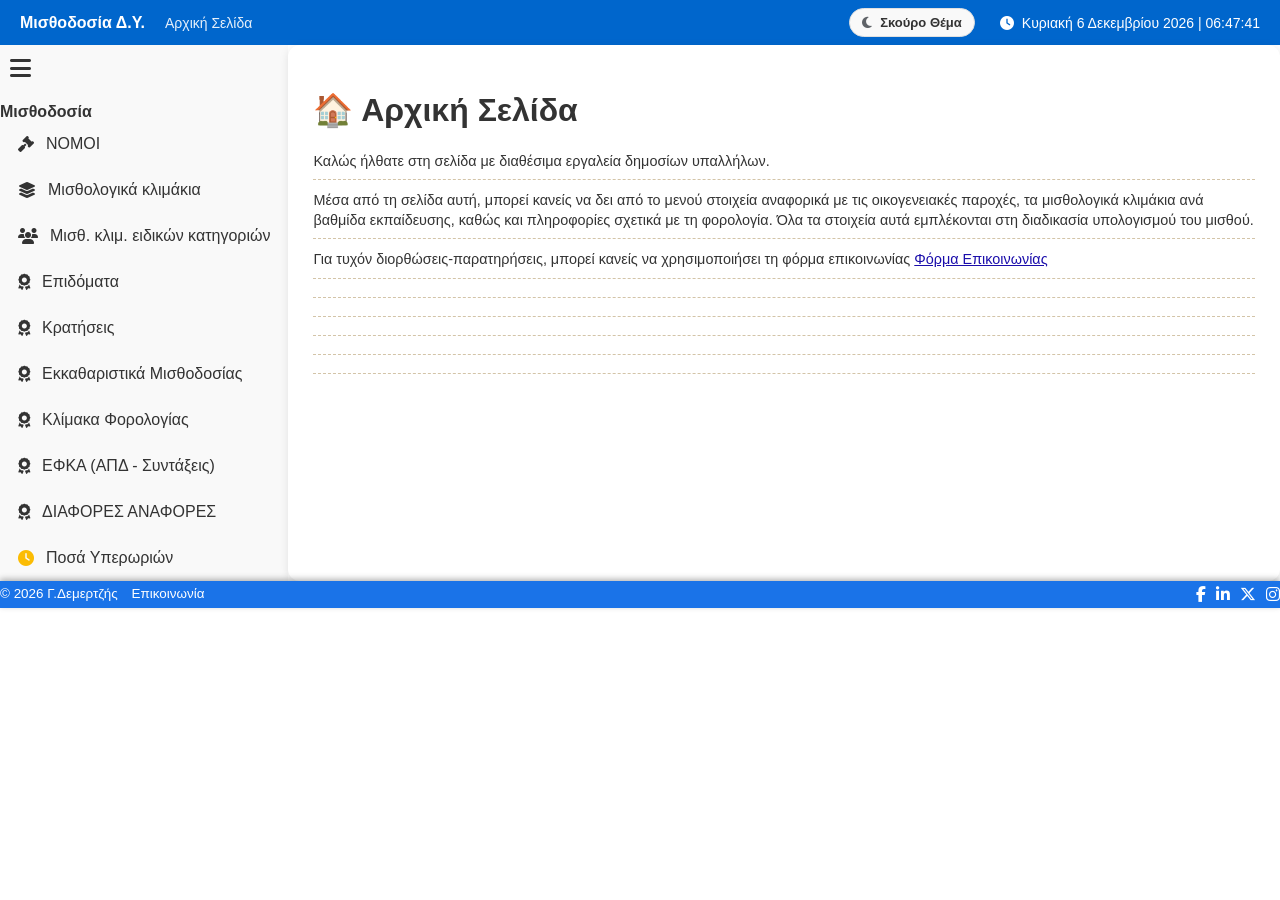
==== index.html @ 5bb45641 "Rename Index.html to index.html" ====
<!DOCTYPE html>
<html lang="el">
<head>
    <meta charset="UTF-8">
    <meta name="viewport" content="width=device-width, initial-scale=1.0">
    <title>Μισθοδοσία Δημοσίων Υπαλλληλων</title>
    <link rel="stylesheet" href="https://cdnjs.cloudflare.com/ajax/libs/font-awesome/6.5.0/css/all.min.css">
    <style>
        :root { --blue-main: #1a73e8; }
        body { font-family: 'Segoe UI', sans-serif; margin: 0; background: #f8f9fa; }
        .top-bar { display: flex;  align-items: center; background: var(--blue-main); height: 45px; color: #f8f9fa; }
    /*    .container { display: flex; max-width: 1300px; margin: 20px auto; gap: 20px; padding: 0 15px; } */
        .container {
				display: grid;
				/* Η πρώτη στήλη (sidebar) προσαρμόζεται στο περιεχόμενό της, η δεύτερη παίρνει όλο τον υπόλοιπο χώρο */
				grid-template-columns: auto 1fr; 
				width: 100%;
}
		.sidebar { flex: 1 1 280px; }
        .main-content { flex: 3 1 800px; background: white; border-radius: 12px; padding: 25px; box-shadow: 0 2px 10px rgba(0,0,0,0.1); }
		.menu-title { font-weight: bold;}
        .menu-item { padding: 14px 18px; cursor: pointer; display: flex; align-items: center; gap: 12px; border-radius: 8px;  white-space: nowrap; /* Εμποδίζει το κείμενο από το να αλλάζει γραμμή */}
        .menu-item:hover { background: #f1f3f4; }
        .nav-btn { padding: 12px 16px; background: white; border: 1px solid #ddd; border-radius: 8px; cursor: pointer; margin: 5px; }
        .nav-btn.active { background: var(--blue-main); color: white; }
        .table-container { overflow-x: auto; }
        table { width: 100%; border-collapse: collapse; }
        th, td { border: 1px solid #ddd; padding: 10px; text-align: center; }
        .category-cell { text-align: left; background: #f8f9fa; font-weight: 500; }

	/* Το δεξί panel (Στυλ Παλιάς Εφημερίδας) */
.newspaper-panel {
  /*  width: 300px; */
    Height: 900px; 	
    background-color: #fbf6ec; /* Κιτρινισμένο λευκό */
    border: 1px solid #d3c4a8; /* Διακριτικό καφέ/χρυσό περίγραμμα */
    box-shadow: 3px 3px 10px rgba(0, 0, 0, 0.08), inset 0 0 40px rgba(0,0,0,0.02);
    padding: 15px;
    font-family: "Georgia", "Times New Roman", serif; /* Στυλ τύπου */
    color: #2b2b2b;
    border-radius: 2px;
}

/* Ο τίτλος του Panel (Αρχική Σελίδα + Icon) */
.panel-header {
    display: flex;
    align-items: center;
    justify-content: flex-end; /* Στην άκρη δεξιά μέσα στο panel */
    gap: 8px;
    font-size: 1.15rem;
    font-weight: bold;
    border-bottom: 2px double #d3c4a8; /* Διπλή γραμμή εφημερίδας */
    padding-bottom: 5px;
    margin-bottom: 12px;
}

/* Στοιχεία από το JSON */
.news-item {
    font-size: 0.9rem;
    line-height: 1.4;
    margin-bottom: 10px;
    border-bottom: 1px dashed #d3c4a8;
    padding-bottom: 8px;
    font-weight: normal;

}
.news-item:last-child {
    border-bottom: none;
}

/* ====================== MAX COMPACT FOOTER ====================== */
.footer {
    background-color: #1a73e8;
    color: white;
    padding: 5px 0;
    width: 100%;
    position: sticky;
    bottom: 0;
    z-index: 100;
    box-shadow: 0 -2px 6px rgba(0,0,0,0.3);
    font-size: 0.84em;
    line-height: 1.1;
}

.fφooter-content {
    max-width: 1450px;
    margin: 0 auto;
    padding: 0 15px;
    display: flex;
    align-items: center;
    justify-content: space-between;
    gap: 10px;
}



.footer-content {
    display: flex !important;
    flex-direction: row !important;
    justify-content: space-between !important;
    align-items: center !important;
    flex-wrap: nowrap !important; /* Απαγορεύει αυστηρά την αλλαγή γραμμής */
    width: 100% !important;
}

/* Σιγουρεύεται ότι το κείμενο, ο σύνδεσμος και τα social δεν πιάνουν όλο το πλάτος */
.footer-text, 
.footer-link, 
.footer-social {
    display: inline-block !important;
    width: auto !important;
    margin: 0 !important;
}

.footer-social {
    display: flex !important;
    gap: 10px !important;
}


.footer-text {
    margin: 0;
    white-space: nowrap;
    overflow: hidden;
    text-overflow: ellipsis;
    flex: 1 1 auto;
}

.footer-link {
    color: white;
    text-decoration: none;
    font-weight: 500;
    white-space: nowrap;
    padding: 0 10px;
    flex-shrink: 0;
}

.footer-link:hover {
    color: #fbbc04;
}

.footer-social {
    display: flex;
    gap: 10px;
    flex-shrink: 0;
}

.footer-social a {
    color: white;
    font-size: 1.18em;
    transition: all 0.2s;
}

.footer-social a:hover {
    color: #fbbc04;
    transform: translateY(-2px);
}

/* Responsive */
@media (max-width: 900px) {
    .footer {
        font-size: 0.82em;
        padding: 4px 0;
    }
}

@media (max-width: 700px) {
    .footer-content {
        flex-wrap: wrap;
        justify-content: center;
        gap: 8px;
    }
    .footer-text {
        width: 100%;
        text-align: center;
    }
}
/* ====================== SPECIAL LARGE TABLE ====================== */
.special-table {
    width: 100%;
    border-collapse: collapse;
    font-size: 0.89em;
    margin-top: 10px;
}

.special-table th {
    background: #1a73e8;
    color: white;
    padding: 12px 8px;
    text-align: center;
    border: 1px solid #bbb;
    font-weight: 600;
}

.special-table .section-header {
    background: #e8f0fe;
    color: #1a73e8;
    font-weight: bold;
    text-align: left;
    padding: 14px 12px;
    font-size: 1.05em;
    border: 1px solid #bbb;
}

.special-table .category-cell {
    text-align: left;
    padding: 11px 12px;
    background: #f8f9fa;
    border: 1px solid #ddd;
    font-weight: 500;
}

.special-table .amount-cell {
    text-align: right;
    padding: 11px 12px;
    border: 1px solid #ddd;
    font-weight: 500;
    color: #1a73e8;
}

/* Hover effect */
.special-table tr:hover td {
    background: #f0f7ff;
}

/* Responsive */
@media (max-width: 768px) {
    .special-table {
        font-size: 0.82em;
    }
    .special-table th, 
    .special-table td {
        padding: 8px 6px;
    }
}

/* Style for the active sidebar item */
.sidebar .menu-item.active {
    background-color: #e8f0fe; /* Light blue tint background */
    color: #1a73e8;            /* Solid brand blue text */
    font-weight: bold;         /* Accentuate text emphasis */
    border-left: 4px solid #1a73e8; /* Visual left border accent */
}


/* --- Στυλ για τα Links μέσα στα κείμενα --- */
.custom-app-link {
    color: #1a0dab;             /* Κλασικό μπλε χρώμα συνδέσμου */
    text-decoration: underline; /* Υπογράμμιση για να ξεχωρίζει */
    font-weight: 500;
    transition: color 0.2s;
}

.custom-app-link:hover {
    color: #0b51c5;             /* Ελαφρώς πιο ανοιχτό μπλε στο hover */
}

/* --- Στυλ για τη Φόρμα Επικοινωνίας (Αντίγραφο εικόνας) --- */
.contact-page {
    font-family: sans-serif;
    color: #333;
    padding: 10px;
}

.contact-breadcrumb {
    font-size: 14px;
    color: #666;
    margin-bottom: 10px;
}

.contact-breadcrumb a {
    color: #0066cc;
    text-decoration: underline;
}

.contact-divider {
    border: 0;
    border-top: 1px solid #e0e0e0;
    margin-bottom: 20px;
}

.contact-header {
    display: flex;
    align-items: center;
    justify-content: flex-end; /* Στοίχιση δεξιά όπως στην εικόνα */
    gap: 8px;
    margin-bottom: 25px;
}

.contact-header h2 {
    margin: 0;
    font-size: 22px;
    font-weight: bold;
}

.contact-icon {
    font-size: 24px;
}

/* Στυλ Πεδίων */
.contact-form {
    max-width: 500px; /* Περιορισμός πλάτους όπως στην εικόνα */
    margin: 0 left;
}

.form-group {
    margin-bottom: 20px;
}

.form-group label {
    display: block;
    font-size: 15px;
    margin-bottom: 6px;
}

.form-control {
    width: 100%;
    padding: 8px 12px;
    font-size: 14px;
    border: 1px solid #ccc;
    border-radius: 4px;
    box-sizing: border-box;
}

/* Εφέ focus στο Email (γαλάζιο περίγραμμα) */
.form-control:focus {
    border-color: #66afe9;
    outline: 0;
    box-shadow: inset 0 1px 1px rgba(0,0,0,.075), 0 0 8px rgba(102,175,233,.6);
}

.form-help {
    display: block;
    margin-top: 6px;
    font-size: 12px;
    color: #737373;
    line-height: 1.4;
}

.data-privacy-link {
    color: #23527c;
    text-decoration: underline;
}

/* Container για τη στοίχιση του κουμπιού */
.form-actions {
    margin-top: 25px;
    display: flex;
    justify-content: flex-start; /* Στοίχιση αριστερά, κάτω από τα πεδία */
}

/* Το στυλ του κουμπιού Υποβολή */
.btn-submit {
    background-color: #2b6cb0;     /* Ίδιο μπλε με το top bar/highlight των νόμων σας */
    color: #ffffff;                /* Λευκά γράμματα */
    border: none;
    padding: 10px 24px;            /* Άνετο μέγεθος για κλικ */
    font-size: 15px;
    font-weight: bold;
    border-radius: 4px;            /* Ελαφρώς στρογγυλεμένες γωνίες */
    cursor: pointer;               /* Δείκτης ποντικιού (χεράκι) */
    transition: background-color 0.2s, box-shadow 0.2s;
    box-shadow: 0 2px 4px rgba(0, 0, 0, 0.1);
}

/* Εφέ όταν ο χρήστης περνάει το ποντίκι πάνω από το κουμπί (Hover) */
.btn-submit:hover {
    background-color: #1e4e80;     /* Πιο σκούρο μπλε */
}

/* Εφέ όταν το κουμπί πατηθεί (Active) */
.btn-submit:active {
    background-color: #1a4066;
    box-shadow: inset 0 2px 4px rgba(0, 0, 0, 0.2);
}

/* Στυλ για τα κόκκινα μηνύματα με ενσωματωμένο animation */
.error-message {
    color: #d9534f;
    font-size: 13px;
    margin-top: 5px;
    font-weight: 500;
    min-height: 18px;
    
    /* Ενεργοποίηση του animation όταν εμφανίζεται περιεχόμενο */
    display: block;
}

/* 🌟 Όταν το container έχει κείμενο (δεν είναι άδειο), εκτελείται το animation */
.error-message:not(:empty) {
    animation: bounceIn 0.4s ease-out forwards;
}

/* Κόκκινο περίγραμμα στο input με ομαλή μετάβαση */
.form-control--invalid {
    border-color: #d9534f !important;
    background-color: #fff8f8;
    transition: border-color 0.2s ease, background-color 0.2s ease;
}

/* 🎬 ΟΡΙΣΜΟΣ ΤΟΥ ANIMATION (Bounce In Effect) */
@keyframes bounceIn {
    0% {
        opacity: 0;
        transform: translateY(-5px) scale(0.95);
    }
    50% {
        opacity: 0.8;
        transform: translateY(2px) scale(1.02); /* Μικρή αναπήδηση προς τα κάτω */
    }
    80% {
        transform: translateY(-1px) scale(0.99); /* Ελαφριά διόρθωση */
    }
    100% {
        opacity: 1;
        transform: translateY(0) scale(1);       /* Τελική θέση */
    }
}

/* 🌟 Κρύβει το Honeypot πεδίο με ασφάλεια από τους ανθρώπους */
.form-group-hp {
    opacity: 0;
    position: absolute;
    top: 0;
    left: 0;
    height: 0;
    width: 0;
    z-index: -1;
    overflow: hidden;
    pointer-events: none;
}

/* 🌟 */
/* --- Καθολικό Στυλ για όλους τους Πίνακες --- */
table {
    width: 100%;
    border-collapse: collapse; /* Ενοποιεί τα διπλά περιγράμματα σε ένα */
    margin: 20px 0;
    font-family: sans-serif;
    background-color: #ffffff;
    box-shadow: 0 1px 3px rgba(0, 0, 0, 0.05); /* Απαλή σκιά */
}

/* Στυλ για την επικεφαλίδα του πίνακα (Θύρες / Κολώνες) */
th {
    background-color: #ffffff;    /* Λευκό φόντο όπως στην εικόνα */
    color: #000000;               /* Μαύρα έντονα γράμματα */
    font-weight: bold;
    text-align: center;           /* Στοίχιση στο κέντρο */
    padding: 12px 15px;
    border-bottom: 2px solid #e0e0e0; /* Πιο έντονη γραμμή κάτω από την κεφαλίδα */
    font-size: 15px;
}

/* Στυλ για τα κελιά των δεδομένων */
td {
    padding: 10px 15px;
    text-align: center;           /* Κεντραρισμένα νούμερα */
    color: #333333;
    font-size: 14px;
    border-bottom: 1px solid #ededed; /* Απαλή ενδιάμεση γραμμή */
}

/* Εναλλαγή χρώματος στις γραμμές (Zebra striping) για ευκολότερη ανάγνωση */
tr:nth-child(even) {
    background-color: #f9f9f9;     /* Πολύ απαλό γκρι στις ζυγές γραμμές */
}

/* Hover εφέ: Φωτίζεται η γραμμή πάνω από την οποία βρίσκεται το ποντίκι */
tr:hover {
    background-color: #f1f5f9;     /* Γαλαζωπό-γκρι highlighting */
    transition: background-color 0.15s ease;
}

/* Στυλ για την πρώτη κολώνα (π.χ. ο αριθμός κλιμακίου 1, 2, 3...) */
td:first-child {
    font-weight: bold;            /* Έντονα γράμματα για τα κλιμάκια */
    color: #000000;
}


/* 1. Ο container των κουμπιών (το div με id="allowance-nav") */
#allowance-nav {
    display: flex;
    flex-wrap: wrap;       /* Αν δεν χωράνε σε μία γραμμή, αλλάζουν σειρά */
    gap: 8px;              /* Σταθερή απόσταση μεταξύ των κουμπιών */
    margin-bottom: 20px;
}

/* 2. Τα κουμπιά γίνονται inline-block και μικραίνουν σε padding */
.nav-btn {
    display: inline-flex;  /* Ευθυγραμμίζει τέλεια το εικονίδιο με το κείμενο */
    align-items: center;
    padding: 8px 14px;     /* Μειώθηκε το padding (από 12px 16px) */
    background: white;
    border: 1px solid #ddd;
    border-radius: 6px;    /* Ελαφρώς πιο κομψές γωνίες */
    cursor: pointer;
    font-size: 14px;       /* Ιδανικό μέγεθος για εξοικονόμηση χώρου */
    transition: all 0.2s ease;
}

.nav-btn i {
    margin-right: 8px;     /* Απόσταση του εικονιδίου από το κείμενο */
}

.nav-btn.active {
    background: var(--blue-main);
    color: white;
    border-color: var(--blue-main);
}

/* Hover εφέ για καλύτερη εμπειρία χρήσης */
.nav-btn:hover:not(.active) {
    background: #f5f5f5;
    border-color: #ccc;
}

/* Βασικό στυλ του κουμπιού */
.nav-btn {
    padding: 6px 12px;
    cursor: pointer;
    background-color: #0066cc;
    color: white;
    border: 1px solid #0066cc;
    border-radius: 4px;
    transition: all 0.2s ease;
}

/* 🌟 Hover εφέ: Ενεργοποιείται ΜΟΝΟ αν το κουμπί ΔΕΝ έχει την κλάση .active */
.nav-btn:hover:not(.active) {
    background: #f5f5f5;
    border-color: #ccc;
    color: #333;
}

/* 🌟 Στυλ για το Ενεργό (Active) κουμπί */
.nav-btn.active {
    background-color: #004c99 !important; /* Σκούρο μπλε */
    border-color: #004c99 !important;
    color: white !important;
    cursor: default; /* Αλλάζει τον κέρσορα αφού είναι ήδη επιλεγμένο */
}


/* 🌟 Το responsive δοχείο του πίνακα */
.table-responsive {
    width: 100%;
    overflow-x: auto;          /* 🌟 Ενεργοποιεί το οριζόντιο scroll μόνο αν χρειάζεται */
    -webkit-overflow-scrolling: touch; /* Ομαλό scroll σε iPhones/iPads */
    margin: 20px 0;
    border-radius: 4px;
    box-shadow: 0 1px 3px rgba(0, 0, 0, 0.05);
}
0
/* Κλειδώνουμε το ελάχιστο πλάτος του πίνακα για να μην συμπιέζεται σε μικρές οθόνες */
.table-responsive table {
    margin: 0;                 /* Αφαιρούμε το margin του table αφού το έχει το wrapper */
    min-width: 600px;          /* 🌟 Αναγκάζει τον πίνακα να διατηρεί τη δομή του στα κινητά */
}


/* --- Το Ειδικό Μπλε Στυλ Πίνακα (Όπως στην Εικόνα) --- */
.custom-blue-table {
    width: 100%;
    border-collapse: collapse;
    margin: 15px 0;
    font-family: sans-serif;
    border: 1px solid #b3d1ff; /* Απαλό μπλε εξωτερικό περίγραμμα */
}

/* 🌟 Η Μπλε Κεφαλίδα του Πίνακα */
.custom-blue-table th {
    background-color: #1a73e8 !important; /* Έντονο μπλε backend χρώμα */
    color: #ffffff !important;            /* Λευκά γράμματα */
    font-weight: normal;                  /* Κανονική γραμματοσειρά όπως στην εικόνα */
    font-size: 14px;
    padding: 12px 10px;
    text-align: center;
    border: 1px solid #4d94ff;            /* Εσωτερικά κάθετα διαχωριστικά περιγράμματα */
}

/* 🌟 Τα Κελιά των Δεδομένων */
.custom-blue-table td {
    padding: 14px 10px;
    font-size: 14px;
    color: #1a73e8;                       /* Μπλε/Γαλάζια γράμματα για τα ποσά */
    text-align: center;                   /* Κεντραρισμένα νούμερα */
    border: 1px solid #e0e0e0;            /* Λεπτό γκρίζο περίγραμμα γύρω από κάθε κελί */
    background-color: #ffffff;
}

/* Η πρώτη στήλη (Κατηγορία) στοιχίζεται αριστερά και έχει σκούρα γράμματα */
.custom-blue-table td.table-cat-cell {
    text-align: left !important;
    font-weight: normal;
    color: #333333 !important;            /* Σκούρο γκρι/μαύρο για τις κατηγορίες */
    padding-left: 15px;
}

/* Εναλλαγή χρωμάτων στις γραμμές (Zebra) */
.custom-blue-table tr:nth-child(even) td {
    background-color: #fcfdfe;            /* Πολύ-πολύ απαλό μπλε/λευκό φόντο */
}

/* Hover εφέ γραμμής */
.custom-blue-table tr:hover td {
    background-color: #f1f7ff;            /* Διακριτικό highlight στο hover */
}

/* --- Toggle Button Ιστορικού --- */
.btn-history-toggle {
    background-color: #ffffff;
    color: #1a73e8;
    border: 1px solid #1a73e8;
    padding: 8px 16px;
    font-size: 14px;
    font-weight: bold;
    border-radius: 6px;
    cursor: pointer;
    transition: all 0.2s ease;
    display: inline-flex;
    align-items: center;
    gap: 8px;
}

.btn-history-toggle:hover {
    background-color: #f1f7ff;
}

.btn-history-toggle--active {
    background-color: #f3f4f6;
    color: #4b5563;
    border-color: #d1d5db;
}

/* --- Κάρτες Περιόδων (Επάνω Μέρος Εικόνας) --- */
.period-info-cards {
    display: flex;
    gap: 20px;
    margin-bottom: 25px;
}

.period-card {
    flex: 1;
    padding: 15px;
    border-radius: 8px;
    font-size: 13px;
    line-height: 1.5;
}

.period-card p {
    margin: 5px 0 0 0;
    color: #555;
}

.period-card__badge {
    font-weight: bold;
    font-size: 11px;
    letter-spacing: 0.5px;
}

/* Πράσινη Κάρτα Περιόδου Α */
.period-card--a {
    background-color: #e8f5e9;
    border: 1px solid #c8e6c9;
}
.period-card--a .period-card__badge {
    color: #2e7d32;
}

/* Μπλε Κάρτα Περιόδου Β */
.period-card--b {
    background-color: #e8f0fe;
    border: 1px solid #d2e3fc;
}
.period-card--b .period-card__badge {
    color: #1a73e8;
}

/* --- Συγκριτικός Πίνακας Ιστορικού --- */
.history-comparison-table {
    width: 100%;
    border-collapse: collapse;
    margin-top: 15px;
}

.history-comparison-table th {
    background-color: #ffffff !important;
    color: #666666 !important;
    font-weight: normal !important;
    font-size: 13px;
    padding: 12px 10px;
    border-bottom: 1px solid #e0e0e0;
}

.history-comparison-table td {
    padding: 14px 10px;
    border-bottom: 1px solid #f0f0f0;
    font-size: 14px;
    text-align: center;
    vertical-align: middle;
}

/* Badges Ποσών (Όπως στην εικόνα) */
.price-badge {
    display: inline-block;
    padding: 6px 16px;
    border-radius: 4px;
    font-weight: bold;
    min-width: 50px;
}

.price-badge--a {
    background-color: #e8f5e9;
    color: #2e7d32;
}

.price-badge--b {
    background-color: #e8f0fe;
    color: #1a73e8;
}

/* Badge Αύξησης (Πράσινο κείμενο) */
.diff-badge {
    color: #2e7d32;
    font-weight: bold;
}

/* Καθαρισμός και ομοιομορφία κειμένου από μετατροπή Word */
#word-document-content {
    font-family: sans-serif;
    color: #333333;
    line-height: 1.6;
    font-size: 15px;
}

#word-document-content h1, 
#word-document-content h2, 
#word-document-content h3 {
    color: #000000;
    margin-top: 25px;
    margin-bottom: 12px;
    font-weight: bold;
}

#word-document-content p {
    margin-bottom: 14px;
    text-align: justify; /* Στοίχιση πλήρους πλάτους για επαγγελματική αναφορά */
}

/* --- Βασικές μεταβλητές για το Light (Άσπρο) Θέμα --- */
:root {
    --bg-color: #ffffff;
    --text-color: #333333;
    --sidebar-bg: #f9f9f9;
}
/* --- 1. ΟΡΙΣΜΟΣ ΜΕΤΑΒΛΗΤΩΝ ΓΙΑ LIGHT (ΑΣΠΡΟ) ΘΕΜΑ --- */
:root {
    --bg-main: #ffffff;
    --text-main: #333333;
    --text-titles: #000000;
    --sidebar-bg: #f9f9f9;
    --table-header-bg: #1a73e8; /* Το κλασικό μπλε */
    --table-header-text: #ffffff;
    --table-cell-bg: #ffffff;
    --table-cell-bg-even: #fcfdfe;
    --table-cell-text: #1a73e8;
    --border-color: #e0e0e0;
}

/* --- 2. 🌟 ΟΡΙΣΜΟΣ ΜΕΤΑΒΛΗΤΩΝ ΓΙΑ DARK (ΣΚΟΥΡΟ) ΘΕΜΑ --- */
body.dark-theme {
    --bg-main: #1a1a1a;          /* Σκούρο φόντο εφαρμογής */
    --text-main: #b3b3b3;        /* Απαλό γκρι κείμενο για να μην κουράζει */
    --text-titles: #ffffff;      /* Καθαρά λευκοί τίτλοι */
    --sidebar-bg: #262626;       /* Σκούρη sidebar */
    --table-header-bg: #0d47a1;   /* Πιο βαθύ/σκούρο μπλε για την κεφαλίδα */
    --table-header-text: #ffffff;
    --table-cell-bg: #2d2d2d;    /* Σκούρα γκρι κελιά πίνακα */
    --table-cell-bg-even: #222222;/* Εναλλαγή zebra σε ακόμα πιο σκούρο */
    --table-cell-text: #64b5f6;  /* Φωτεινό γαλάζιο στα νούμερα για να διαβάζονται */
    --border-color: #444444;     /* Σκούρα περιγράμματα */
}

/* --- 3. ΕΦΑΡΜΟΓΗ ΤΩΝ ΜΕΤΑΒΛΗΤΩΝ ΣΤΑ ΣΤΟΙΧΕΙΑ ΣΑΣ --- */
body {
    background-color: var(--bg-main);
    color: var(--text-main);
    transition: background-color 0.3s ease, color 0.3s ease;
}

#main-content {
    background-color: var(--bg-main);
    color: var(--text-main);
}

/* Η Sidebar των Άρθρων (Διορθώνεται για το Dark Mode) */
.sidebar, #articleMenu, .menu {
    background-color: var(--sidebar-bg) !important;
    border-color: var(--border-color) !important;
}

/* Τα κείμενα του Word/Mammoth (Διορθώνονται για το Dark Mode) */
#word-document-content {
    color: var(--text-main) !important;
}
#word-document-content h1, 
#word-document-content h2, 
#word-document-content h3 {
    color: var(--text-titles) !important;
}

/* --- 4. 🌟 ΔΙΟΡΘΩΣΗ ΤΟΥ ΜΠΛΕ ΠΙΝΑΚΑ (Αλλάζει δυναμικά) --- */
.custom-blue-table {
    border: 1px solid var(--border-color) !important;
}

.custom-blue-table th {
    background-color: var(--table-header-bg) !important;
    color: var(--table-header-text) !important;
    border: 1px solid var(--border-color) !important;
}

.custom-blue-table td {
    background-color: var(--table-cell-bg) !important;
    color: var(--table-cell-text) !important; /* Τα ποσά γίνονται φωτεινά γαλάζια στο dark mode */
    border: 1px solid var(--border-color) !important;
}

/* Zebra striping στο Dark Mode */
.custom-blue-table tr:nth-child(even) td {
    background-color: var(--table-cell-bg-even) !important;
}

/* Hover εφέ στο Dark Mode */
.custom-blue-table tr:hover td {
    background-color: var(--sidebar-bg) !important;
}

/* Διόρθωση πρώτης στήλης κατηγοριών */
.custom-blue-table td.table-cat-cell {
    color: var(--text-titles) !important; /* Λευκά γράμματα για τις κατηγορίες στο dark */
}


/* --- 5. ΣΤΥΛ ΓΙΑ ΤΟ TOGGLE BUTTON --- */
.theme-toggle-btn {
    background: var(--sidebar-bg);
    border: 1px solid var(--border-color);
    color: var(--text-main);
    padding: 6px 12px;
    border-radius: 20px;
    cursor: pointer;
    display: inline-flex;
    align-items: center;
    gap: 8px;
    font-size: 13px;
    font-weight: bold;
    transition: all 0.2s ease;
}

/* Διαχείριση των εικονιδίων Ήλιου/Φεγγαριού */
.icon-light { display: none; color: #fbbc04; }
.icon-dark { display: inline-block; color: #5f6368; }

body.dark-theme .icon-light { display: inline-block; }
body.dark-theme .icon-dark { display: none; }
body.dark-theme .theme-toggle-btn { background: #333; }


/* --- 🌟 Όταν το body έχει την κλάση .dark-theme, αλλάζουν οι τιμές --- */
body.dark-theme {
    --bg-color: #1a1a1a;       /* Σκούρο γκρι/μαύρο φόντο */
    --text-color: #f5f5f5;     /* Λευκά/ανοιχτά γράμματα */
    --sidebar-bg: #2d2d2d;     /* Πιο σκούρα sidebar */
    background-color: var(--bg-color);
    color: var(--text-color);
}
/* =================================================================
   1. ΔΙΟΡΘΩΣΗ ΓΙΑ ΤΑ ΟΡΙΖΟΝΤΙΑ ΚΟΥΜΠΙΑ (NAV-BTN) ΣΤΟ DARK MODE
==================================================================== */

/* Τα ανενεργά οριζόντια κουμπιά στο Dark Mode */
body.dark-theme .nav-btn {
    background-color: #2d2d2d !important; /* Σκούρο γκρι φόντο αντί για λευκό */
    color: #ffffff !important;            /* Καθαρά λευκά γράμματα */
    border-color: #444444 !important;     /* Σκούρο περίγραμμα */
}

/* Hover εφέ στα ανενεργά κουμπιά στο Dark Mode */
body.dark-theme .nav-btn:hover:not(.active) {
    background-color: #3d3d3d !important; /* Ελαφρώς πιο ανοιχτό γκρι */
    color: #ffffff !important;
}

/* Το ΕΝΕΡΓΟ (Active) οριζόντιο κουμπί στο Dark Mode */
body.dark-theme .nav-btn.active {
    background-color: #1a73e8 !important; /* Κρατάει το έντονο μπλε */
    color: #ffffff !important;            /* Λευκά γράμματα */
    border-color: #1a73e8 !important;
}


/* =================================================================
   2. ΔΙΟΡΘΩΣΗ ΓΙΑ ΤΟΥΣ ΤΙΤΛΟΥΣ ΚΑΙ ΤΙΣ ΠΕΡΙΓΡΑΦΕΣ (RIGHT PANEL)
==================================================================== */

/* 🌟 Ο μεγάλος τίτλος του επιδόματος πάνω από τον πίνακα στο Dark Mode */
body.dark-theme .allowance-main-title {
    color: #ffffff !important;            /* Αναγκάζει τον τίτλο να γίνει λευκός */
}

/* Η πλάγια περιγραφή του επιδόματος (αν υπάρχει) στο Dark Mode */
body.dark-theme #allowance-details p,
body.dark-theme #main-content p {
    color: #b3b3b3 !important;            /* Απαλό φωτεινό γκρι για να διαβάζεται */
}


/* =================================================================
   3. ΔΙΟΡΘΩΣΗ ΓΙΑ ΤΟ HOVER ΣΤΗ SIDEBAR (LEFT NAV BAR)
==================================================================== */

/* Όταν ο χρήστης περνάει το ποντίκι πάνω από επιλογή του μενού στο Dark Mode */
body.dark-theme .menu-item:hover,
body.dark-theme .menu__link:hover {
    background-color: #3d3d3d !important; /* Σκούρο γκρι highlight */
    color: #ffffff !important;            /* 🌟 Εξασφαλίζει ότι τα γράμματα θα παραμείνουν λευκά */
}

/* Η επιλεγμένη (Active) κλάση στο αριστερό μενού στο Dark Mode */
body.dark-theme .menu-item.active,
body.dark-theme .menu__link--active {
    background-color: #1a73e8 !important; /* Μπλε φόντο */
    color: #ffffff !important;            /* Λευκά γράμματα */
}

/* Εφαρμογή των μεταβλητών στα βασικά στοιχεία της σελίδας σας */
body {
    background-color: var(--bg-color);
    color: var(--text-color);
    transition: background-color 0.3s ease, color 0.3s ease; /* Ομαλό εφέ μετάβασης */
}

#main-content {
    background-color: var(--bg-color);
    color: var(--text-color);
}

/* Ειδικές ρυθμίσεις για τον πίνακα εξέλιξης λόγω του μεγάλου πλήθους στηλών */
.evolution-table {
    min-width: 900px !important; /* Αναγκάζει τον πίνακα να διατηρεί σωστό πλάτος στο scroll */
}

.evolution-table th {
    padding: 8px 4px !important;
    font-size: 13px !important;
}

.evolution-table td {
    padding: 10px 4px !important;
    font-size: 13px !important;
}

/* Light Mode: Σκούρο γκρι/μαύρο χρώμα στα ποσά για να ξεχωρίζουν από τα επιδόματα */
.evolution-table td:not(.table-cat-cell) {
    color: #333333;
}

/* Dark Mode: Φωτεινό λευκό/γκρι χρώμα στα ποσά για την εξέλιξη κλιμακίων */
body.dark-theme .evolution-table td:not(.table-cat-cell) {
    color: var(--text-titles) !important;
}

/* Ρυθμίσεις πλάτους για τον πίνακα εξέλιξης κλιμακίων */
.evolution-table {
    min-width: 1000px !important; /* Εξασφαλίζει ότι ο πίνακας δεν θα συμπιεστεί */
}

.evolution-table th {
    padding: 10px 2px !important;
    font-size: 13px !important;
}

.evolution-table td {
    padding: 12px 2px !important;
    font-size: 13px !important;
}

/* Light Mode: Χρώμα αριθμών */
.evolution-table td:not(.table-cat-cell) {
    color: #444444;
}

/* Dark Mode: Χρώμα αριθμών */
body.dark-theme .evolution-table td:not(.table-cat-cell) {
    color: var(--table-cell-text) !important; /* Φωτεινό γαλάζιο στο Dark Mode */
}

/* --- Στυλ για τα Links στα Breadcrumbs --- */
.breadcrumb-link {
    color: #0066cc;             /* Κλασικό μπλε χρώμα πλοήγησης */
    text-decoration: underline; /* Υπογράμμιση για να φαίνεται ότι πατιέται */
    font-weight: 500;
    transition: color 0.2s ease;
}

.breadcrumb-link:hover {
    color: #004499;             /* Πιο σκούρο μπλε στο hover */
}

/* 🌟 Διόρθωση για το Dark Mode: Γίνεται φωτεινό γαλάζιο για να διαβάζεται στο μαύρο φόντο */
body.dark-theme .breadcrumb-link {
    color: #64b5f6;
}

body.dark-theme .breadcrumb-link:hover {
    color: #90caf9;
}

.my-custom-btn {
    background-color: #0066cc; /* Μπλε χρώμα σαν την κεφαλίδα σας */
    color: white;
    border: none;
    padding: 6px 12px;
    font-size: 14px;
    border-radius: 4px;
    cursor: pointer;
    transition: background 0.2s;
}

.my-custom-btn:hover {
    background-color: #004c99; /* Σκούρο μπλε στο hover */
}

/* Το container των κουμπιών */
#special-tabs {
    display: flex;
    flex-wrap: wrap;      /* Επιτρέπει στα κουμπιά να αλλάζουν γραμμή σε μικρές οθόνες */
    gap: 10px;            /* Απόσταση μεταξύ των κουμπιών */
    margin-bottom: 20px;
    width: 100%;
}

/* Το στυλ του κάθε κουμπιού */
#special-tabs .tab-btn {
  /*  flex: 1 1 auto;  */     /* Τα κουμπιά μεγαλώνουν ισόποσα για να γεμίσουν τον χώρο */
    flex: 1 ;         /* Αναγκάζει όλα τα buttons να έχουν ακριβώς το ίδιο πλάτος */
  
    display: inline-flex;
	 align-items: center;
	  justify-content: center; 
	 
   min-width: 160px;     /* Ελάχιστο πλάτος για να μην μικραίνουν υπερβολικά */
    padding: 12px 20px;
    font-size: 14px;
    font-weight: 500;
    color: #333;
    background-color: #f1f3f5;
    border: 1px solid #ced4da;
    border-radius: 6px;
    cursor: pointer;
    transition: all 0.2s ease;
    text-align: center;
}

/* Στυλ όταν το κουμπί είναι επιλεγμένο (Active) */
#special-tabs .tab-btn.active {
    background-color: #0066cc; /* Μπλε χρώμα */
    color: white;
    border-color: #0066cc;
    box-shadow: 0 2px 4px rgba(0,0,0,0.1);
}

/* Εφέ όταν ο χρήστης περνάει το ποντίκι (Hover) */
#special-tabs .tab-btn:hover:not(.active) {
    background-color: #e2e6ea;
    border-color: #adb5bd;
}

/* Mobile responsive προσαρμογή για πολύ μικρές οθόνες (κινητά) */
@media (max-width: 600px) {
    #special-tabs .tab-btn {
        flex: 1 1 100%;   /* Σε πολύ μικρές οθόνες, κάθε κουμπί πιάνει όλη τη γραμμή (100%) */
        padding: 14px;    /* Μεγαλύτερο padding για πιο εύκολο πάτημα με το δάχτυλο */
    }
}




/* Η κεντρική μπάρα */
.top-bar {
    display: flex;
    justify-content: space-between; /* Σπρώχνει την αριστερή και τη δεξιά ομάδα στα άκρα */
    align-items: center;            /* Στοιχίζει τα πάντα κατακόρυφα στο κέντρο */
    background-color: #0066cc;      /* Το έντονο μπλε φόντο σας */
    padding: 10px 20px;
    font-family: sans-serif;
    box-sizing: border-box;
}

/* Αριστερή ομάδα στοιχείων */
.top-bar-left {
    display: flex;
    align-items: center;
    gap: 20px;                      /* Καθαρή απόσταση μεταξύ Τίτλου και Αρχικής Σελίδας */
}

.top-bar-left .brand {
    color: white;
    font-weight: bold;
    font-size: 16px;
}

.top-bar-left .nav-link {
    color: rgba(255, 255, 255, 0.9);
    text-decoration: none;
    font-size: 14px;
}

/* Δεξιά ομάδα στοιχείων (Dark mode & Ρολόι) */
.top-bar-right {
    display: flex;
    align-items: center;
    gap: 25px;                      /* 🌟 Μεγάλη και καθαρή απόσταση μεταξύ Dark Mode και Ρολογιού */
}

/* Το κουμπί του Σκούρου Θέματος */
.theme-btn {
    display: inline-flex;
    align-items: center;
    gap: 8px;
    background-color: white;
    color: #333;
    border: none;
    padding: 6px 14px;
    border-radius: 20px;            /* Σχήμα κάψουλας όπως στην εικόνα σας */
    font-size: 14px;
    font-weight: bold;
    cursor: pointer;
    box-shadow: 0 2px 4px rgba(0,0,0,0.1);
}

/* Το Ρολόι */
#live-clock {
    display: inline-flex;
    align-items: center;
    gap: 8px;                       /* Απόσταση ανάμεσα στο εικονίδιο ρολογιού και το κείμενο */
    color: white;                   /* 🌟 Διορθώθηκε σε λευκό για να διαβάζεται τέλεια πάνω στο μπλε */
    font-size: 14px;
    font-weight: 500;
    white-space: nowrap;            /* Αποτρέπει το σπάσιμο σε 2 γραμμές */
}

/* Responsive σχεδίαση για κινητά */
@media (max-width: 768px) {
    .top-bar {
        flex-direction: column;
        gap: 12px;
        text-align: center;
    }
    .top-bar-left, .top-bar-right {
        flex-direction: column;
        gap: 10px;
    }
}


    .player-container { display: inline-flex; flex-direction: column; gap: 8px; width: 250px; font-family: sans-serif; }
    .audio-button { display: inline-flex; align-items: center; justify-content: center; gap: 8px; padding: 12px 20px; font-size: 16px; font-weight: bold; cursor: pointer; border: none; border-radius: 6px; color: white; background-color: #dc3545; transition: background-color 0.3s ease; }
    .audio-button.playing { background-color: #28a745; }
    .audio-button svg { width: 18px; height: 18px; }
    .progress-container { width: 100%; height: 6px; background-color: #e0e0e0; border-radius: 3px; overflow: hidden; }
    .progress-bar { width: 0%; height: 100%; background-color: #007bff; transition: width 0.1s linear; }
    .time-display { font-size: 12px; color: #666; text-align: right; }



	/* Στυλ για το Hamburger Button */
.hamburger-btn {
    background: none;
    border: none;
    color: inherit;
    font-size: 1.5rem;
    cursor: pointer;
    padding: 10px;
    display: block;
    margin-bottom: 10px;
}

/* Κλάση για όταν η sidebar είναι μαζεμένη (Collapsed) */
/* Διορθωμένο στυλ για τη συρρικνωμένη sidebar */
.sidebar.collapsed {
    width: 60px !important; /* Αναγκαστικό μικρό πλάτος */
    min-width: 60px !important;
    max-width: 60px !important;
    padding-left: 0 !important;
    padding-right: 0 !important;
    overflow: hidden; /* Κρύβει οτιδήποτε προεξέχει */
}

/* Απόκρυψη όλων των κειμένων, τίτλων και υπομενού */
.sidebar.collapsed .menu-text,
.sidebar.collapsed .menu-title,
.sidebar.collapsed .arrow,
.sidebar.collapsed .submenu {
    display: none !important; 
}

/* Κεντράρισμα των εικονιδίων στο ελάχιστο πλάτος */
.sidebar.collapsed .menu-item {
 margin: 0 !important;
    width: 100% !important;
    padding-left: 0 !important;
    padding-right: 0 !important;
	padding: 15px 0 !important;
    justify-content: center !important;
    text-align: center;
}

/* Διασφάλιση ότι τα εικονίδια έχουν σωστό μέγεθος και δεν έχουν περιθώρια */
.sidebar.collapsed .menu-item i {
    margin-right: 0 !important;
    font-size: 1.25rem; /* Ρυθμίστε το μέγεθος ανάλογα με την προτίμησή σας */
}


/* Στυλ για Δομή Submenu */
.menu-item.has-submenu {
    display: flex;
    justify-content: space-between;
    align-items: center;
}
.arrow {
    transition: transform 0.3s;
}
.menu-item.has-submenu.open .arrow {
    transform: rotate(180deg); /* Περιστροφή βέλους όταν ανοίγει */
}
.submenu {
    display: none; /* Κρυφό από προεπιλογή */
    background-color: rgba(0, 0, 0, 0.05);
    padding-left: 20px;
}
.submenu.open {
    display: block; /* Εμφάνιση όταν ενεργοποιείται */
}
.submenu-item {
    padding: 8px 10px;
    cursor: pointer;
    font-size: 0.9em;
}
.submenu-item:hover {
    background-color: rgba(0, 0, 0, 0.1);
}

	
    </style>
</head>
<body>
    

    <!-- TOP BAR -->
	
<!--	
    <div class="top-bar">
        Μισθοδοσία Δ.Υ. 
        <a href="#" onclick="showInitialPage(); return false;" style="color: white; text-decoration: none; margin-left: 10px;">Αρχική Σελίδα</a>
	-->	
		<!-- Τοποθετήστε το κουμπί στο Header του index.html σας -->
	<!--	 
		<button class="theme-toggle-btn" onclick="toggleTheme()" aria-label="Εναλλαγή Θέματος">
			<i class="fas fa-moon icon-dark"></i>
			<i class="fas fa-sun icon-light"></i>
			<span class="theme-text">Σκούρο Θέμα</span>
		</button>
 <div class = "top-bar"  id="live-clock" style="font-size: 14px; font-weight: 500; color: #333;"></div>

    </div>
	-->
	<div class="top-bar">
    <!-- Αριστερή πλευρά: Τίτλος και Πλοήγηση -->
    <div class="top-bar-left">
        <span class="brand">Μισθοδοσία Δ.Υ.</span>
        <a href="#"   onclick="showInitialPage(); return false;"  class="nav-link">Αρχική Σελίδα</a>
    </div>
    
    <!-- Δεξιά πλευρά: Σκούρο Θέμα και Ρολόι -->
    <div class="top-bar-right">
        <!-- Κουμπί Dark Mode -->
		<button class="theme-toggle-btn" onclick="toggleTheme()" aria-label="Εναλλαγή Θέματος">
			<i class="fas fa-moon icon-dark"></i>
			<i class="fas fa-sun icon-light"></i>
			<span class="theme-text">Σκούρο Θέμα</span>
		</button>
<!--      
	  <button id="dark-mode-toggle"  class="theme-toggle-btn"  onclick="toggleTheme()" >
            <i class="fas fa-moon"></i> 
			<i class="fas fa-sun icon-light"></i>
			<span class="theme-text">Σκούρο Θέμα</span>
        </button>
		-->
        
        <!-- Ζωντανό Ρολόι με εικονίδιο -->
        <div id="live-clock">
            <i class="fas fa-clock"></i> 
            <span id="clock-text">Τετάρτη 15 Ιουλίου 2026 | 11:02:02</span>
        </div>
    </div>
</div>


    <!-- MAIN BODY CONTAINER  
    <div class="container">
        <!-- SIDEBAR NAVIGATION  
        <aside class="sidebar">
            <div class="menu-section">
                <div class="menu-title">Μισθοδοσία</div>
              <!--   <div class="menu-item" onclick="showInitialPage(this)"><i class="fas fa-home"></i> Αρχική Σελίδα </div> -->
              <!--  <div class="menu-item" onclick="showLaws()"><i class="fas fa-gavel"></i> ΝΟΜΟΙ </div>  
				
			
				   <div class="menu-item" id="menu-item-nomoi" onclick="loadPage('Laws.html', this)"><i class="fas fa-gavel"></i> ΝΟΜΟΙ  </div>
                <div class="menu-item" onclick="showSalaryScales(this)"><i class="fas fa-layer-group"></i> Μισθολογικά κλιμάκια</div>
                <div class="menu-item" onclick="showSpecialCategoriesScales(this)"><i class="fas fa-users"></i> Μισθολογικά κλιμάκια ειδικών κατηγοριών</div>
                <div class="menu-item" onclick="showAllowancesSection(this)"><i class="fas fa-award"></i> Επιδόματα</div>
				<div class="menu-item" onclick="showKrathseisSection(this)"><i class="fas fa-award"></i> Κρατήσεις</div>
				<div class="menu-item" onclick="showEkkatharistikaSection(this)"><i class="fas fa-award"></i> Εκκαθαριστικά Μισθοδοσίας</div>
				<div class="menu-item" onclick="showEFKASection(this)"><i class="fas fa-award"></i> ΕΦΚΑ (ΑΠΔ - Συντάξεις</div>
				<div class="menu-item" onclick="showContentSection(this)"><i class="fas fa-award"></i> ΔΙΑΦΟΡΕΣ ΑΝΑΦΟΡΕΣ</div>
				
                <div class="menu-item" onclick="showOvertimeCalculator(this)"><i class="fas fa-clock" style="color: #fbbc04;"></i> Ποσά Υπερωριών</div>
            </div>
        </aside>

        <!-- MAIN CONTENT AREA  
        <main class="main-content" id="main-content">
            <h2>Φόρτωση...</h2>
        </main>
    </div>
	
	<!-- MAIN BODY CONTAINER -->
<div class="container">
    <!-- SIDEBAR NAVIGATION -->
    <aside class="sidebar" id="sidebar">
        <!-- Hamburger Button για σύμπτυξη -->
        <button class="hamburger-btn" onclick="toggleSidebar()">
            <i class="fas fa-bars"></i>
        </button>

        <div class="menu-section">
            <div class="menu-title">Μισθοδοσία</div>
            
            <div class="menu-item" id="menu-item-nomoi" onclick="loadPage('Laws.html', this)">
                <i class="fas fa-gavel"></i> <span class="menu-text">ΝΟΜΟΙ</span>
            </div>

            <div class="menu-item" onclick="showSalaryScales(this)">
				<i class="fas fa-layer-group"></i> <span class="menu-text">Μισθολογικά κλιμάκια </span>
			</div>

            <div class="menu-item" onclick="showSpecialCategoriesScales(this)">
                <i class="fas fa-users"></i> <span 		 class="menu-text">Μισθ. κλιμ. ειδικών κατηγοριών</span>
            </div>
            
            <div class="menu-item" onclick="showAllowancesSection(this)">
                <i class="fas fa-award"></i> <span class="menu-text">Επιδόματα</span>
            </div>
            
            <div class="menu-item" onclick="showKrathseisSection(this)">
                <i class="fas fa-award"></i> <span class="menu-text">Κρατήσεις</span>
            </div>
            
            <div class="menu-item" onclick="showEkkatharistikaSection(this)">
			<!-- https://www.taxheaven.gr/news/71602/oi-nees-analytikes-klimakes-forologias-2026-sygkrish-2025-2026?nomobile=1
			-->
                <i class="fas fa-award"></i> <span class="menu-text">Εκκαθαριστικά Μισθοδοσίας</span>
            </div>
            <div class="menu-item" onclick="showTaxSection(this)">
                <i class="fas fa-award"></i> <span class="menu-text">Κλίμακα Φορολογίας</span>
            </div>
            <div class="menu-item" onclick="showEFKASection(this)">
                <i class="fas fa-award"></i> <span class="menu-text">ΕΦΚΑ (ΑΠΔ - Συντάξεις)</span>
            </div>
           
            <div class="menu-item" onclick="ShowPage('odigos_misthodosias_asfalisis.html', this) ">
                <i class="fas fa-award"></i> <span class="menu-text">ΔΙΑΦΟΡΕΣ ΑΝΑΦΟΡΕΣ</span>
            </div>
			
			   <!-- Παράδειγμα Menu με Submenu -->
			   <!--
            <div class="menu-item has-submenu" onclick="toggleSubmenu(this)">
                <div>
                    <i class="fas fa-layer-group"></i> 
                    <span class="menu-text">ΔΙΑΦΟΡΕΣ ΑΝΑΦΟΡΕΣ</span>
                </div>
                <i class="fas fa-chevron-down arrow"></i>
            </div>
            <div class="submenu">
			   <div class="submenu-item" onclick="showKrathseisSection(this)">Κρατήσεις</div>
                <div class="submenu-item" onclick="ShowPage (
							 'Anaf_Kratiseon.html', this)">Μισθολόγιο Δημοσίου</div>
							 
                <div class="submenu-item" onclick="ShowPage('Arthro20_N4354_2015_Yperories_2025_2026_1.html', this)">Υπερωρίες </div>
				 <div class="submenu-item" onclick="ShowPage('Διοικητική_Ταξινόμηση_Δημοσίου_Τομέα_1.html', this)">Διοικητικά Ταξινόμηση Δημοσίου</div>
                <div class="submenu-item" onclick="ShowPage('Οικονομική_Ταξινόμηση_Δημοσίου_Τομέα_1.html', this)" >Οικονομική Ταξινόμηση Δημοσίου </div>
				 <div class="submenu-item" onclick="ShowPage('ΑΠΔ_Δημοσίου_ΤΕΚΑ_ΕΔΟΕΑΠ_Μαθητεία_Ωφελούμενοι_Πλήρης.html', this)">ΑΠΔ Δημοσίου</div>
                <div class="submenu-item" onclick="ShowPage('ΟΣΥΚ_Δημόσιο_ΙΔΑΧ_ΤΕΚΑ_Μαθητεία_Ωφελούμενοι.html', this)">ΟΣΥΚ Δημοσίου </div>
				 <div class="submenu-item" onclick="ShowPage('test.html', this)">Θεμελίωση Σύνταξης</div>
                
				 <div class="submenu-item" onclick="ShowPage('Επικουρική Σύνταξη - Θεμελίωση και Υπολογισμός - ΙΔΑΧ, Μόνιμοι, ΝΠΔΔ, ΤΣΜΕΔΕ_1.html', this)">Επικουρική Σύνταξη</div>
                <div class="submenu-item" onclick="ShowPage('Εφάπαξ - Θεμελίωση και Υπολογισμός - ΙΔΑΧ, Μόνιμοι, ΝΠΔΔ, ΤΣΜΕΔΕ_1.html', this)">ΕΦΑΠΑΞ </div>
				
				 <div class="submenu-item" onclick="ShowPage('Υπολογισμός Κύριας Σύνταξης - ΙΔΑΧ, Μόνιμοι, ΤΣΜΕΔΕ.html', this)">Υπολογισμός Κύριας Σύνταξης </div>
				
				  <div class="submenu-item" onclick="ShowPage('odigos_misthodosias_asfalisis.html', this)">ΥΟδηγός Μισθοδοσίας & Ασφάλισης Δημοσίου Τομέα </div>
       
			</div>
            -->
            <div class="menu-item" onclick="showOvertimeCalculator(this)">
                <i class="fas fa-clock" style="color: #fbbc04;"></i> <span class="menu-text">Ποσά Υπερωριών</span>
            </div>
        </div>
    </aside>

    <!-- MAIN CONTENT AREA -->
    <main class="main-content" id="main-content">
        <h2>Φόρτωση...</h2>
    </main>
</div>

	
    <!-- FINAL COMPACT FOOTER -->
    <footer class="footer">
        <div class="footer-content">
            <p class="footer-text">
			 <!-- 🌟 Προσθήκη του span για τη JavaScript -->
        <span id="copyright-text"></span>
             <!--   © 2026  Γ.Δεμxxxερτζής -->
                <a href= "javascript:void(0);" onclick="loadContactForm()"   class="footer-link" style="margin-left: 10px;">Επικοινωνία</a>
            </p>
            <div class="footer-social">
                <a href="#" aria-label="Facebook"><i class="fab fa-facebook-f"></i></a>
                <a href="#" aria-label="LinkedIn"><i class="fab fa-linkedin-in"></i></a>
                <a href="#" aria-label="X"><i class="fab fa-x-twitter"></i></a>
                <a href="#" aria-label="Instagram"><i class="fab fa-instagram"></i></a>
            </div>
        </div>
    </footer>
	
	



	 <!-- FINAL COMPACT FOOTER -->

    <script>
	// Λειτουργία Sandwich Button (Συρρίκνωση/Επέκταση Sidebar)
function toggleSidebar() {
    const sidebar = document.getElementById('sidebar');
    sidebar.classList.toggle('collapsed');
}

// Λειτουργία για Άνοιγμα/Κλείσιμο των Submenus
function toggleSubmenu(element) {
    // Αν η sidebar είναι συρρικνωμένη, την ανοίγουμε πρώτα
    const sidebar = document.getElementById('sidebar');
    if (sidebar.classList.contains('collapsed')) {
        sidebar.classList.remove('collapsed');
    }
    
    element.classList.toggle('open');
    const submenu = element.nextElementSibling;
    if (submenu && submenu.classList.contains('submenu')) {
        submenu.classList.toggle('open');
    }
}

	
		// 🌟 Η ΣΥΝΑΡΤΗΣΗ ΓΙΑ ΤΟ TOGGLE THEME (DARK MODE)
function toggleTheme() {
    // 1. Εναλλαγή της κλάσης "dark-theme" στο body της σελίδας
    document.body.classList.toggle('dark-theme');

    // 2. Αποθήκευση της επιλογής του χρήστη (Cache) ώστε να διατηρείται στο Refresh
    if (document.body.classList.contains('dark-theme')) {
        localStorage.setItem('theme', 'dark');
    } else {
        localStorage.setItem('theme', 'light');
    }
}

// 🌟 ΑΥΤΟΜΑΤΗ ΕΠΑΝΑΦΟΡΑ: Έλεγχος αν ο χρήστης είχε επιλέξει Dark Mode στο παρελθόν
document.addEventListener('DOMContentLoaded', () => {
    const savedTheme = localStorage.getItem('theme');
    if (savedTheme === 'dark') {
        document.body.classList.add('dark-theme');
    }
});

	
        let allData = {};
		        async function loadData() {
            try {
                const response = await fetch('data.json');
                if (!response.ok) throw new Error(`HTTP error! status: ${response.status}`);
                allData = await response.json();
                console.log('✅ Δεδομένα φορτώθηκαν');
                showInitialPage();
            } catch (e) {
                console.error("Fetch error details:", e.message);
                document.getElementById('main-content').innerHTML = `<h2 style="color:red">Σφάλμα φόρτωσης: ${e.message}</h2>`;
            }
        }
        async function loadDataA	() {
            try {
                const response = await fetch('data.json');
                allData = await response.json();
                console.log('✅ Δεδομένα φορτώθηκαν');
                showInitialPage();
            } catch (e) {
                console.error(e);
                document.getElementById('main-content').innerHTML = `<h2 style="color:red">Σφάλμα φόρτωσης data.json</h2>`;
            }
        }
		
		// 1. Ορίζουμε το audio ΕΞΩ από τις συναρτήσεις (Global) για να έχουμε έλεγχο παντού
		//let audio = null; 
		// Ένα και μοναδικό αντικείμενο για όλη την εφαρμογή
		//let audio = new Audio(); 
		let audio = window.audio || new Audio(); 
 
		
async function ΑshowKrathseisSection(element) {
    if (audio && !audio.paused) {
        console.log("Σταματάμε τον ήχο");
        audio.pause();
        audio.currentTime = 0;
    }
    
    console.log("Show Krathseis 1528");
     
    if (element && typeof setActiveMenuItem === 'function') {
        setActiveMenuItem(element);
    }
    
    console.log("1343");
    const main = document.getElementById('main-content');
    if (!main) return;
    
    console.log("1350 before fetch page");
    
    // 🌟 Προσθήκη AbortController για να μην "κρεμάει" ποτέ η fetch
    const controller = new AbortController();
    const timeoutId = setTimeout(() => controller.abort(), 5000); // Timeout 5 δευτερόλεπτα

    try {
        const response = await fetch('Anaf_Kratiseon.html?v=' + new Date().getTime(), {
            signal: controller.signal // Σύνδεση του signal με τη fetch
        });
        
        clearTimeout(timeoutId); // Καθαρισμός του timeout αφού η fetch απάντησε

        if (!response.ok) {
            throw new Error(`HTTP error! status: ${response.status}`);
        }

        let htmlText = await response.text();
        console.log("1355 HTML text read successfully");
        
        main.innerHTML = `
            <div class="breadcrumb" style="margin-bottom: 20px;">
                <a href="javascript:void(0);" onclick="showInitialPage();" class="breadcrumb-link">Αρχική σελίδα</a> / Κρατήσεις
            </div>
            <div id="word-document-content">
                ${htmlText}
            </div>
        `;
      
        const contentContainer = document.getElementById('word-document-content');
        if (contentContainer) {
            contentContainer.querySelectorAll('style').forEach(styleTag => styleTag.remove());
            contentContainer.querySelectorAll('div, section, article, p, span').forEach(el => {
                if (el.id !== 'word-document-content') {
                    el.removeAttribute('class');
                    el.removeAttribute('style');
                }
            });
            contentContainer.querySelectorAll('table, tbody, tr, td, th').forEach(el => el.removeAttribute('style'));
            contentContainer.querySelectorAll('table').forEach(table => {
                table.className = 'custom-blue-table';
                const firstRow = table.querySelector('tr');
                if (firstRow) {
                    firstRow.querySelectorAll('td').forEach(td => {
                        td.style.backgroundColor = '#1a73e8';
                        td.style.color = '#ffffff';
                        td.style.fontWeight = 'bold';
                    });
                }
            });
        }

        // Ενεργοποίηση του Audio
        if (typeof initAudioPlayer === 'function') {
            	initAudioPlayer("Krathseis.mp3");
        }

    } catch (error) {
        clearTimeout(timeoutId); // Καθαρισμός σε περίπτωση σφάλματος
        console.error("🎯 ΠΙΑΣΤΗΚΕ ΣΦΑΛΜΑ ΣΤΟ CATCH:", error);
        
        if (error.name === 'AbortError') {
            main.innerHTML = `<div style="color:red; padding:20px;">Το αίτημα ακυρώθηκε (Timeout). Ο server ή ο browser έχει μπλοκάρει τις συνδέσεις ήχου/δικτύου.</div>`;
        } else {
            main.innerHTML = `<div style="color:red; padding:20px;">Αποτυχία φόρτωσης: ${error.message}</div>`;
        }
    }
}


 // Παγκόσμια μεταβλητή ελέγχου για να μην επιτρέπονται ταυτόχρονα clicks
 

let isKrathseisFetching = false;

// Παγκόσμια μεταβλητή για να κρατήσουμε το HTML κείμενο στη μνήμη (In-memory cache)
let cachedKrathseisHtml = null;

async function showKrathseisSection(element) {
    console.log("Show Krathseis 1528 - Έναρξη εκτέλεσης");
     
    try {
        if (element && typeof setActiveMenuItem === 'function') {
            setActiveMenuItem(element);
        }
    } catch (menuError) {
        console.error("Σφάλμα στο setActiveMenuItem:", menuError);
    }
    
    const main = document.getElementById('main-content');
    if (!main) return;
    
    try {
        // 1. 🌟 ΠΡΩΤΗ ΔΙΚΛΕΙΔΑ: Αν το HTML έχει ήδη φορτωθεί επιτυχώς μία φορά, 
        // το δείχνουμε αμέσως χωρίς να ξανακάνουμε fetch και να μπλοκάρουμε τον server!
        if (cachedKrathseisHtml) {
            console.log("Εμφάνιση της σελίδας από το τοπικό cache (Zero Server Request)");
            main.innerHTML = cachedKrathseisHtml;
            μορφοποίησηΠίνακαΚρατήσεων();
            αρχίinitialiseAudio();
            return; // Διακοπή εδώ, η σελίδα φορτώνει ακαριαία
        }

        console.log("Ξεκινάει η fetch για το Anaf_Kratiseon.html");
        
        // 2. 🌟 ΔΕΥΤΕΡΗ ΔΙΚΛΕΙΔΑ: Προσθήκη cache: 'no-store' και keepalive: false 
        // για να αναγκάσουμε τον τοπικό server να μην κρατάει ανοιχτά sockets.
        const response = await fetch('Anaf_Kratiseon.html?v=' + new Date().getTime(), {
            cache: 'no-store',
            headers: {
                'Accept': 'text/html'
            }
        });
        
        if (!response.ok) {
            throw new Error(`HTTP error! status: ${response.status}`);
        }

        let htmlText = await response.text();
        console.log("1355 HTML text read successfully");
        
        // Δομή της σελίδας
        const templateHtml = `
            <div class="breadcrumb" style="margin-bottom: 20px;">
                <a href="javascript:void(0);" onclick="showInitialPage();" class="breadcrumb-link">Αρχική σελίδα</a> / Κρατήσεις
            </div>
            <div id="word-document-content">
                ${htmlText}
            </div>
        `;
        
        // Αποθήκευση στο cache για τη δεύτερη φορά
        cachedKrathseisHtml = templateHtml;
        main.innerHTML = templateHtml;
        
        // Εκτέλεση μορφοποίησης και ήχου
        μορφοποίησηΠίνακαΚρατήσεων();
        αρχίinitialiseAudio();

    } catch (error) {
        console.error("🎯 Κρίσιμο σφάλμα κατά τη φόρτωση της σελίδας:", error);
        main.innerHTML = `<div style="color:red; padding:20px;">Αποτυχία φόρτωσης: ${error.message}</div>`;
    }
}

// 🌟 Βοηθητικές συναρτήσεις για καθαρότερο κώδικα και αποφυγή μπλοκαρίσματος
function μορφοποίησηΠίνακαΚρατήσεων() {
    const contentContainer = document.getElementById('word-document-content');
    if (!contentContainer) return;
    
    contentContainer.querySelectorAll('style').forEach(styleTag => styleTag.remove());
    contentContainer.querySelectorAll('div, section, article, p, span').forEach(el => {
        if (el.id !== 'word-document-content') {
            el.removeAttribute('class');
            el.removeAttribute('style');
        }
    });
    contentContainer.querySelectorAll('table, tbody, tr, td, th').forEach(el => el.removeAttribute('style'));
    contentContainer.querySelectorAll('table').forEach(table => {
        table.className = 'custom-blue-table';
        const firstRow = table.querySelector('tr');
        if (firstRow) {
            firstRow.querySelectorAll('td').forEach(td => {
                td.style.backgroundColor = '#1a73e8';
                td.style.color = '#ffffff';
                td.style.fontWeight = 'bold';
            });
        }
    });
}

function αρχίinitialiseAudio() {
    // Σταμάτημα παλιού ήχου
    if (window.audio) {
        try {
            window.audio.pause();
            window.audio.src = "";
        } catch (audioSrcError) {}
        window.audio = null;
    }

    // Κλήση του Player
    if (typeof initAudioPlayer === 'function') {
        initAudioPlayer('Krathseis.mp3');
    }
}

async function ΒshowKrathseisSection(element) {
    // Αν εκτελείται ήδη, μην επιτρέψεις δεύτερη ταυτόχρονη εκτέλεση
    if (isSectionLoading) {
        console.warn("Η φόρτωση των κρατήσεων είναι ήδη σε εξέλιξη. Αγνόηση διπλής κλήσης.");
        return;
    }

    if (audio && !audio.paused) {
        console.log("Σταματάμε τον ήχο");
        audio.pause();
        audio.currentTime = 0;
    }
    
    console.log("Show Krathseis 1528");
     
    if (element && typeof setActiveMenuItem === 'function') {
        setActiveMenuItem(element);
    }
    
    console.log("1343");
    const main = document.getElementById('main-content');
    if (!main) return;
    
    console.log("1350 before fetch page");
    
    // Ενεργοποίηση του loading flag
    isSectionLoading = true;

    const controller = new AbortController();
    const timeoutId = setTimeout(() => controller.abort(), 5000); 

    try {
        const response = await fetch('Anaf_Kratiseon.html?v=' + new Date().getTime(), {
            signal: controller.signal 
        });
        
        clearTimeout(timeoutId); // Καθαρισμός του timeout εφόσον απάντησε

        if (!response.ok) {
            throw new Error(`HTTP error! status: ${response.status}`);
        }

        let htmlText = await response.text();
        console.log("1355 HTML text read successfully");
        
        main.innerHTML = `
            <div class="breadcrumb" style="margin-bottom: 20px;">
                <a href="javascript:void(0);" onclick="showInitialPage();" class="breadcrumb-link">Αρχική σελίδα</a> / Κρατήσεις
            </div>
            <div id="word-document-content">
                ${htmlText}
            </div>
        `;
      
        // (Ο κώδικας μορφοποίησης του πίνακα και των styles παραμένει ο ίδιος...)
        const contentContainer = document.getElementById('word-document-content');
        if (contentContainer) {
            contentContainer.querySelectorAll('style').forEach(styleTag => styleTag.remove());
            contentContainer.querySelectorAll('div, section, article, p, span').forEach(el => {
                if (el.id !== 'word-document-content') {
                    el.removeAttribute('class');
                    el.removeAttribute('style');
                }
            });
            contentContainer.querySelectorAll('table, tbody, tr, td, th').forEach(el => el.removeAttribute('style'));
            contentContainer.querySelectorAll('table').forEach(table => {
                table.className = 'custom-blue-table';
                const firstRow = table.querySelector('tr');
                if (firstRow) {
                    firstRow.querySelectorAll('td').forEach(td => {
                        td.style.backgroundColor = '#1a73e8';
                        td.style.color = '#ffffff';
                        td.style.fontWeight = 'bold';
                    });
                }
            });
        }

        // Ενεργοποίηση του Audio με ασφάλεια
        if (typeof initAudioPlayer === 'function') {
            initAudioPlayer('Krathseis.mp3'); 
        }

    } catch (error) {
        clearTimeout(timeoutId); // 🌟 Πρώτη κίνηση στο catch ο καθαρισμός του timeout
        console.error("🎯 ΠΙΑΣΤΗΚΕ ΣΦΑΛΜΑ ΣΤΟ CATCH:", error);
        
        // Απόκρυψη του σφάλματος αν ο χρήστης απλά έφυγε γρήγορα από τη σελίδα
        if (error.name === 'AbortError') {
            console.warn("Το αίτημα ακυρώθηκε προκείμενου να αποφευχθεί το block.");
        } else {
            main.innerHTML = `<div style="color:red; padding:20px;">Αποτυχία φόρτωσης: ${error.message}</div>`;
        }
    } finally {
        // 🌟 Απενεργοποίηση του loading flag σε κάθε περίπτωση (επιτυχία ή αποτυχία)
        isSectionLoading = false;
    }
}
function initAudioPlayer(audioFile) {
    const btn = document.getElementById('audioBtn');
    if (!btn) return;
     
    console.log(`In initAudioPlayer: ${audioFile}`);
    
    // 1. Καθαρίζουμε τον παλιό ήχο αν υπήρχε από την προηγούμενη σελίδα
    if (window.audio) {
        try {
            window.audio.pause();
            window.audio.src = "";
        } catch (e) {}
        window.audio = null;
    }

    const btnIcon = document.getElementById('btnIcon');
    const btnText = document.getElementById('btnText');
    const playIcon = `<svg viewBox="0 0 24 24" fill="currentColor"><path d="M8 5v14l11-7z"/></svg>`;
    const pauseIcon = `<svg viewBox="0 0 24 24" fill="currentColor"><path d="M6 19h4V5H6v14zm8-14v14h4V5h-4z"/></svg>`;

    // Αρχικό reset της εμφάνισης του κουμπιού
    if (btnText) btnText.textContent = 'Ακρόαση';
    if (btnIcon) btnIcon.innerHTML = playIcon;
    btn.classList.remove('playing');

    // 2. 🌟 Η ΜΕΓΑΛΗ ΔΙΟΡΘΩΣΗ: Ο Event Listener αναλαμβάνει τη δημιουργία του ήχου
    btn.onclick = function(e) {
        e.preventDefault();
        
        // Αν ΔΕΝ υπάρχει αντικείμενο ήχου, το δημιουργούμε ΤΩΡΑ (on-demand)
        // Έτσι ο browser βλέπει ρητή αλληλεπίδραση χρήστη και δεν ενεργοποιεί Autoplay Blocks
        if (!window.audio) {
            console.log("Δημιουργία νέου ηχητικού αντικειμένου κατά το click.");
            const cleanUrl = audioFile + '?StreamId=' + new Date().getTime();
            window.audio = new Audio(cleanUrl);
            window.audio.preload = 'auto';
            
            // Σύνδεση των απαραίτητων Events στο νέο αντικείμενο
            σύνδεσηEventsΉχου();
        }

        const currentAudio = window.audio;

        if (currentAudio.paused) {
            currentAudio.play()
                .then(() => {
                    if (btnText) btnText.textContent = 'Παύση';
                    if (btnIcon) btnIcon.innerHTML = pauseIcon;
                    btn.classList.add('playing');
                })
                .catch(error => {
                    console.error("Αποτυχία έναρξης ήχου μετά το κλικ:", error);
                });
        } else {
            currentAudio.pause();
            if (btnText) btnText.textContent = 'Ακρόαση';
            if (btnIcon) btnIcon.innerHTML = playIcon;
            btn.classList.remove('playing');
        }
    };

    // 3. Εσωτερική συνάρτηση για τη σύνδεση των events πρόοδου
    function σύνδεσηEventsΉχου() {
        if (!window.audio) return;
        
        window.audio.ontimeupdate = function() {
            const currentAudio = window.audio;
            const currentProgressBar = document.getElementById('progressBar');
            const currentTimeDisplay = document.getElementById('timeDisplay');

            if (!currentAudio || !currentAudio.duration) return;
            const percentage = (currentAudio.currentTime / currentAudio.duration) * 100;
            if (currentProgressBar) currentProgressBar.style.width = percentage + '%';
            
            const timeLeft = currentAudio.duration - currentAudio.currentTime;
            const mins = Math.floor(timeLeft / 60);
            const secs = Math.floor(timeLeft % 60);
            if (currentTimeDisplay) {
                currentTimeDisplay.textContent = `-${mins < 10 ? '0' : ''}${mins}:${secs < 10 ? '0' : ''}${secs}`;
            }
        };

        window.audio.onended = function() {
            if (btnText) btnText.textContent = 'Ακρόαση';
            if (btnIcon) btnIcon.innerHTML = playIcon;
            btn.classList.remove('playing');
            
            const currentProgressBar = document.getElementById('progressBar');
            const currentTimeDisplay = document.getElementById('timeDisplay');
            if (currentProgressBar) currentProgressBar.style.width = '0%';
            if (currentTimeDisplay) currentTimeDisplay.textContent = '00:00';
            
            // Μηδενισμός για να μπορέσει να ξαναδημιουργηθεί σωστά στο επόμενο κλικ
            if (window.audio) window.audio.src = "";
            window.audio = null;
        };
    }
}

function ΣinitAudioPlayer(audioFile) {
    let btn = document.getElementById('audioBtn');
    if (!btn) return;
     
    console.log(`In initAudioPlayer: ${audioFile}`);
    
    // 1. Εξασφάλιση και αρχικοποίηση της καθολικής μεταβλητής audio
    if (!audio) {
        audio = new Audio();
    }

    // 2. Καθαρισμός παλιών event listeners του κουμπιού με κλωνοποίηση
    const newBtn = btn.cloneNode(true);
    btn.parentNode.replaceChild(newBtn, btn);
    btn = newBtn;

    const btnIcon = document.getElementById('btnIcon');
    const btnText = document.getElementById('btnText');
    const progressBar = document.getElementById('progressBar');
    const timeDisplay = document.getElementById('timeDisplay');

    const playIcon = `<svg viewBox="0 0 24 24" fill="currentColor"><path d="M8 5v14l11-7z"/></svg>`;
    const pauseIcon = `<svg viewBox="0 0 24 24" fill="currentColor"><path d="M6 19h4V5H6v14zm8-14v14h4V5h-4z"/></svg>`;

        // 3. 🌟 Διορθωμένη διαχείριση πηγής ήχου και UI
    if (audio.src && audio.src.includes(encodeURI(audioFile))) {
        if (!audio.paused) {
            // Ο ήχος παίζει ήδη από πριν, απλά ενημερώνουμε το νέο κουμπί
            btnText.textContent = 'Παύση';
            btnIcon.innerHTML = pauseIcon;
            btn.classList.add('playing');
        } else {
            // 💡 Η κρίσιμη προσθήκη: Ο ήχος είναι ο ίδιος αλλά σταματημένος.
            // Κάνουμε reset και εξαναγκασμό φόρτωσης για να "ξυπνήσει" ο browser.
            audio.currentTime = 0; 
            audio.load(); 
            
            btnText.textContent = 'Ακρόαση';
            btnIcon.innerHTML = playIcon;
            btn.classList.remove('playing');
        }
    } else {
        // Το αρχείο άλλαξε! Σταματάμε το παλιό και φορτώουμε το καινούργιο
        audio.pause();
        audio.src = audioFile; 
        audio.preload = 'auto';
        audio.load(); 
        
        btnText.textContent = 'Ακρόαση';
        btnIcon.innerHTML = playIcon;
        btn.classList.remove('playing');
        if (progressBar) progressBar.style.width = '0%';
        if (timeDisplay) timeDisplay.textContent = '00:00';
    }


    // 4. Ανάθεση του Click Listener στο ΝΕΟ κουμπί του DOM
    btn.addEventListener('click', function(e) {
        e.preventDefault(); // Αποφυγή τυχόν side-effects
        
        if (audio.paused) {
            let playPromise = audio.play();
            if (playPromise !== undefined) {
                playPromise.then(() => {
                    btnText.textContent = 'Παύση';
                    btnIcon.innerHTML = pauseIcon;
                    btn.classList.add('playing');
                }).catch(error => {
                    if (error.name !== 'AbortError') console.error("Σφάλμα στο Play:", error);
                });
            }
        } else {
            audio.pause();
            btnText.textContent = 'Ακρόαση';
            btnIcon.innerHTML = playIcon;
            btn.classList.remove('playing');
        }
    });

    // 5. 🌟 Ανανέωση των Events του Audio με αναφορά στα ΝΕΑ DOM στοιχεία της σελίδας
    audio.ontimeupdate = function() {
        // Αναζήτηση των στοιχείων απεκλείς μέσα στο event για να παίρνει πάντα τα τρέχοντα
        const currentProgressBar = document.getElementById('progressBar');
        const currentTimeDisplay = document.getElementById('timeDisplay');

        if (!audio || !audio.duration) return;
        const percentage = (audio.currentTime / audio.duration) * 100;
        if (currentProgressBar) currentProgressBar.style.width = percentage + '%';
        
        const timeLeft = audio.duration - audio.currentTime;
        const mins = Math.floor(timeLeft / 60);
        const secs = Math.floor(timeLeft % 60);
        if (currentTimeDisplay) {
            currentTimeDisplay.textContent = `-${mins < 10 ? '0' : ''}${mins}:${secs < 10 ? '0' : ''}${secs}`;
        }
    };

    audio.onended = function() {
        const currentBtn = document.getElementById('audioBtn');
        const currentBtnIcon = document.getElementById('btnIcon');
        const currentBtnText = document.getElementById('btnText');
        const currentProgressBar = document.getElementById('progressBar');
        const currentTimeDisplay = document.getElementById('timeDisplay');

        audio.pause();
        audio.currentTime = 0;
        
        if (currentBtnText) currentBtnText.textContent = 'Ακρόαση';
        if (currentBtnIcon) currentBtnIcon.innerHTML = playIcon;
        if (currentBtn) currentBtn.classList.remove('playing');
        if (currentProgressBar) currentProgressBar.style.width = '0%';
        if (currentTimeDisplay) currentTimeDisplay.textContent = '00:00';
    };
}

function ΑinitAudioPlayer(audioFile) {
    let btn = document.getElementById('audioBtn');
    if (!btn) return;
	 
	 console.log(`In initAudioPlayer: ${audioFile}`);
    // 1. Καθαρισμός παλιών event listeners με κλωνοποίηση του κουμπιού
    const newBtn = btn.cloneNode(true);
    btn.parentNode.replaceChild(newBtn, btn);
    btn = newBtn;

    const btnIcon = document.getElementById('btnIcon');
    const btnText = document.getElementById('btnText');
    const progressBar = document.getElementById('progressBar');
    const timeDisplay = document.getElementById('timeDisplay');

    const playIcon = `<svg viewBox="0 0 24 24" fill="currentColor"><path d="M8 5v14l11-7z"/></svg>`;
    const pauseIcon = `<svg viewBox="0 0 24 24" fill="currentColor"><path d="M6 19h4V5H6v14zm8-14v14h4V5h-4z"/></svg>`;

    // 2. 🌟 Δυναμική αλλαγή αρχείου ήχου χωρίς διαρροή συνδέσεων
    // Ελέγχουμε αν το τρέχον src περιλαμβάνει ήδη το όνομα του νέου αρχείου
    
	 // Αν η καθολική μεταβλητή audio είναι null ή undefined, την αρχικοποιούμε
    if (!audio) {
        audio = new Audio();
    }
	
	if (audio.src && audio.src.includes(encodeURI(audioFile))) {
        // Το αρχείο είναι το ίδιο. Αν παίζει, κρατάμε την εμφάνιση ως έχει
        if (!audio.paused) {
            btnText.textContent = 'Παύση';
            btnIcon.innerHTML = pauseIcon;
            btn.classList.add('playing');
        }
    } else {
        // Το αρχείο άλλαξε! Σταματάμε το παλιό και φορτώνουμε το καινούργιο
        audio.pause();
        audio.src = audioFile; // Αλλαγή του αρχείου πάνω στο ΙΔΙΟ αντικείμενο
        audio.preload = 'auto';
        audio.load(); // Φόρτωση του νέου stream
        
        // Reset της εμφάνισης αφού ξεκινάει νέος ήχος
        btnText.textContent = 'Ακρόαση';
        btnIcon.innerHTML = playIcon;
        btn.classList.remove('playing');
        if (progressBar) progressBar.style.width = '0%';
        if (timeDisplay) timeDisplay.textContent = '00:00';
    }

    // 3. Event Listener για το κουμπί
    btn.addEventListener('click', function() {
        if (audio.paused) {
            let playPromise = audio.play();
            if (playPromise !== undefined) {
                playPromise.then(() => {
                    btnText.textContent = 'Παύση';
                    btnIcon.innerHTML = pauseIcon;
                    btn.classList.add('playing');
                }).catch(error => {
                    if (error.name !== 'AbortError') console.error(error);
                });
            }
        } else {
            audio.pause();
            btnText.textContent = 'Ακρόαση';
            btnIcon.innerHTML = playIcon;
            btn.classList.remove('playing');
        }
    });

    // 4. Σύνδεση Events (Ανανεώνονται αυτόματα για το νέο src)
    audio.ontimeupdate = function() {
        if (!audio || !audio.duration) return;
        const percentage = (audio.currentTime / audio.duration) * 100;
        if (progressBar) progressBar.style.width = percentage + '%';
        
        const timeLeft = audio.duration - audio.currentTime;
        const mins = Math.floor(timeLeft / 60);
        const secs = Math.floor(timeLeft % 60);
        if (timeDisplay) timeDisplay.textContent = `-${mins < 10 ? '0' : ''}${mins}:${secs < 10 ? '0' : ''}${secs}`;
    };

    audio.onended = function() {
        audio.pause();
        audio.currentTime = 0;
        if (btnText) btnText.textContent = 'Ακρόαση';
        if (btnIcon) btnIcon.innerHTML = playIcon;
        if (btn) btn.classList.remove('playing');
        if (progressBar) progressBar.style.width = '0%';
        if (timeDisplay) timeDisplay.textContent = '00:00';
    };
}

// Εκτέλεση της fetch μόλις ανοίξει η κύρια σελίδα
//document.addEventListener("DOMContentLoaded", loadReport);

		async function showKrathseisSectionΑ(element) {
    if (typeof setActiveMenuItem === 'function') {
        setActiveMenuItem(element);
    }

    const main = document.getElementById('main-content');
    if (!main) return;

    try {
        // 1. Φόρτωση του καθαρού HTML από το αρχείο του Mammoth
        const response = await fetch('Αναφορά_Κρατήσεων.html');
        let htmlText = await response.text();

        // Εισαγωγή του breadcrumb και του περιεχομένου
        main.innerHTML = `
            <div class="breadcrumb" style="margin-bottom: 20px;">
                Αρχική σελίδα / Κρατήσεις
            </div>
            <div id="word-document-content">
                ${htmlText}
            </div>
        `;

        // 2. 🌟 ΑΥΤΟΜΑΤΟΣ ΚΑΘΑΡΙΣΜΟΣ WORD STYLES
        const contentContainer = document.getElementById('word-document-content');
        if (contentContainer) {
            // Αφαιρούμε τυχόν στατικά <style> tags που έβαλε το Word/Mammoth στην κορυφή
            contentContainer.querySelectorAll('style').forEach(styleTag => styleTag.remove());

            // Αφαιρούμε όλα τα inline styles από ΟΛΑ τα στοιχεία για να μην κλειδώνουν το πλάτος
            contentContainer.querySelectorAll('*').forEach(el => el.removeAttribute('style'));

            // 3. 🌟 ΕΦΑΡΜΟΓΗ ΤΟΥ ΣΤΥΛ ΤΗΣ ΕΦΑΡΜΟΓΗΣ ΣΑΣ
            // Βρίσκουμε τους πίνακες του Word και τους δίνουμε την κλάση του δικού σας μπλε πίνακα
            contentContainer.querySelectorAll('table').forEach(table => {
                table.className = 'custom-blue-table'; // Παίρνει αυτόματα το μπλε στυλ με τη λευκή/μπλε κεφαλίδα
                
                // Αν το Word δεν έβαλε σωστά <thead>, κάνουμε την πρώτη γραμμή text-align center
                const firstRow = table.querySelector('tr');
                if (firstRow) {
                    firstRow.querySelectorAll('td').forEach(td => {
                        // Μετατρέπουμε οπτικά τα πρώτα κελιά σε headers
                        td.style.backgroundColor = '#1a73e8';
                        td.style.color = '#ffffff';
                        td.style.fontWeight = 'bold';
                    });
                }
            });
        }
		// Μέσα στην showKrathseisSection
		initAudioPlayer("Krathseis.mp3");
    } catch (error) {
        console.error("Σφάλμα κατά τη φόρτωση των κρατήσεων:", error);
        main.innerHTML = `<div class="error-message">Αποτυχία φόρτωσης της σελίδας κρατήσεων.</div>`;
    }
}

			function showKrathseisSectionA(element) {
    // 1. Ενημέρωση της οπτικής κατάστασης του μενού
    if (typeof setActiveMenuItem === 'function') {
        setActiveMenuItem(element);
    } else if (element) {
        document.querySelectorAll('.menu-item, .nav-btn').forEach(b => b.classList.remove('active'));
        element.classList.add('active');
    }

    const main = document.getElementById('main-content');
    if (!main) return;

    // 2. 🌟 ΑΥΤΟΜΑΤΗ ΕΝΣΩΜΑΤΩΣΗ ΜΕ IFRAME (Αντί για loadPage)
    // Αυτό απομονώνει πλήρως το CSS της εξωτερικής σελίδας και τη δείχνει σωστά
    main.innerHTML = `
        <div class="breadcrumb" style="margin-bottom: 15px;">
            Αρχική σελίδα / Κρατήσεις
        </div>
        <div class="iframe-wrapper" style="width: 100%; height: calc(100vh - 160px); overflow: hidden; border-radius: 8px; box-shadow: 0 1px 3px rgba(0,0,0,0.05);">
            <iframe 
                src="Αναφορά_Κρατήσεων.html" 
                style="width: 100%; height: 100%; border: none; background: #ffffff;"
                title="Αναφορά Κρατήσεων">
            </iframe>
        </div>
    `;
}

<!--
async  function fetchHtmlFile( Htmlfile) {
 const main = document.getElementById('main-content');
    if (!main) return;
	    try {
        const response = await fetch(Htmlfile);
        let htmlText = await response.text();

        main.innerHTML = `
            <div class="breadcrumb" style="margin-bottom: 20px;">
                Αρχική σελίδα / Κρατήσεις
            </div>
            <div id="word-document-content">
                ${htmlText}
            </div>
        `;

        const contentContainer = document.getElementById('word-document-content');
        if (contentContainer) {
            // 1. Αφαιρούμε όλα τα <style> tags που παρήγαγε το Word/Mammoth
            contentContainer.querySelectorAll('style').forEach(styleTag => styleTag.remove());

            // 2. 🌟 ΚΡΙΣΙΜΟ: Αφαιρούμε ΟΛΕΣ τις κλάσεις και τα inline styles από τα εσωτερικά divs/ψευδοστήλες
            // για να καταστρέψουμε τη διάταξη σε στήλες του Word
            contentContainer.querySelectorAll('div, section, article, p, span').forEach(el => {
                el.removeAttribute('class');
                el.removeAttribute('style');
            });

            // 3. Αφαιρούμε inline styles από τους πίνακες
            contentContainer.querySelectorAll('table, tbody, tr, td, th').forEach(el => {
                el.removeAttribute('style');
            });

            // 4. Εφαρμόζουμε το δικό μας ομοιόμορφο μπλε στυλ στους πραγματικούς πίνακες
            contentContainer.querySelectorAll('table').forEach(table => {
                table.className = 'custom-blue-table';
                
                const firstRow = table.querySelector('tr');
                if (firstRow) {
                    firstRow.querySelectorAll('td').forEach(td => {
                        td.style.backgroundColor = '#1a73e8';
                        td.style.color = '#ffffff';
                        td.style.fontWeight = 'bold';
                    });
                }
            });
        }

    } catch (error) {
        console.error("Σφάλμα κατά τη φόρτωση των κρατήσεων:", error);
        main.innerHTML = `<div class="error-message">Αποτυχία φόρτωσης της σελίδας κρατήσεων.</div>`;
    }

}

-->
        function showKrathseisSectionA(element) {
		 if (audio) {
        audio.pause();
        audio = null;
    }
            document.getElementById('main-content').innerHTML = `<h2>✅ Κρατήσεις</h2><p>Λειτουργεί κανονικά.</p>`;
		<!--	loadPage('Αναφορά_Κρατήσεων.html', initialHomeButton); -->
			 const main = document.getElementById('main-content');
			if (!main) return;
			loadPage('Αναφορά_Κρατήσεων.html',element);
        }
		
		async function LoadPageContent(html) {
			  document.getElementById('main-content').innerHTML = `<h2>✅ ΕΦΚΑ</h2><p>Φόρτωση Σελίδας</p>`;
			  const main = document.getElementById('main-content');
			  if (!main) return;
			   try {
        const response = await fetch(html);
        let htmlText = await response.text();

        main.innerHTML = `
            
			 <div class="breadcrumb" style="margin-bottom: 20px;">
        <!-- 🌟 Σύνδεσμος επιστροφής στις Κρατήσεις -->
        <a href="javascript:void(0);" onclick="showInitialPage();" class="breadcrumb-link">Αρχική σελίδα</a> / Κρατήσεις
    </div>
	 <!-- 🔘 Εδώ θα μπουν τα κουμπιά από την initializeButtons() -->
        <div id="buttons-container" style="margin-bottom: 20px;"></div>

            <div id="word-document-content">
                ${htmlText}
            </div>
        `;
		//initializeButtons();
		} catch (error) {
        console.error("Σφάλμα κατά τη φόρτωση των κρατήσεων:", error);
        main.innerHTML = `<div class="error-message">Αποτυχία φόρτωσης της σελίδας κρατήσεων.</div>`;
    }
		}
		async function showEFKASection(element) {
            document.getElementById('main-content').innerHTML = `<h2>✅ ΕΦΚΑ</h2><p>Φόρτωση Σελίδας</p>`;
			 if (typeof setActiveMenuItem === 'function') {
        setActiveMenuItem(element);
    }

    const main = document.getElementById('main-content');
    if (!main) return;

    try {
        const response = await fetch('ΟΣΥΚ_Δημόσιο_ΙΔΑΧ_ΤΕΚΑ_Μαθητεία_Ωφελούμενοι.html');
        let htmlText = await response.text();

        main.innerHTML = `
            
			 <div class="breadcrumb" style="margin-bottom: 20px;">
        <!-- 🌟 Σύνδεσμος επιστροφής στις Κρατήσεις -->
        <a href="javascript:void(0);" onclick="showInitialPage();" class="breadcrumb-link">Αρχική σελίδα</a> / Κρατήσεις
    </div>
	 <!-- 🔘 Εδώ θα μπουν τα κουμπιά από την initializeButtons() -->
        <div id="buttons-container" style="margin-bottom: 20px;"></div>

            <div id="word-document-content">
                ${htmlText}
            </div>
        `;
		initializeButtons();
        const contentContainer = document.getElementById('word-document-content');
        if (contentContainer) {
            // 1. Αφαιρούμε όλα τα <style> tags που παρήγαγε το Word/Mammoth
            contentContainer.querySelectorAll('style').forEach(styleTag => styleTag.remove());

            // 2. 🌟 ΚΡΙΣΙΜΟ: Αφαιρούμε ΟΛΕΣ τις κλάσεις και τα inline styles από τα εσωτερικά divs/ψευδοστήλες
            // για να καταστρέψουμε τη διάταξη σε στήλες του Word
            contentContainer.querySelectorAll('div, section, article, p, span').forEach(el => {
                el.removeAttribute('class');
                el.removeAttribute('style');
            });

            // 3. Αφαιρούμε inline styles από τους πίνακες
            contentContainer.querySelectorAll('table, tbody, tr, td, th').forEach(el => {
                el.removeAttribute('style');
            });

            // 4. Εφαρμόζουμε το δικό μας ομοιόμορφο μπλε στυλ στους πραγματικούς πίνακες
            contentContainer.querySelectorAll('table').forEach(table => {
                table.className = 'custom-blue-table';
                
                const firstRow = table.querySelector('tr');
                if (firstRow) {
                    firstRow.querySelectorAll('td').forEach(td => {
                        td.style.backgroundColor = '#1a73e8';
                        td.style.color = '#ffffff';
                        td.style.fontWeight = 'bold';
                    });
                }
            });
        }
		// Μέσα στην showEfkaSection (ή όπως ονομάζεται η άλλη function)
		initAudioPlayer('ΑΝΑΦΟΡΑ_ΕΦΚΑ_ΣΥΝΤΑΞΕΙΣ.mp3');

    } catch (error) {
        console.error("Σφάλμα κατά τη φόρτωση των κρατήσεων:", error);
        main.innerHTML = `<div class="error-message">Αποτυχία φόρτωσης της σελίδας κρατήσεων.</div>`;
    }
			
        }
		
		
			async function showContentSection(element) {
            document.getElementById('main-content').innerHTML = `<h2>✅ ΕΦΚΑ</h2><p>Λειτουργεί κανονικά.</p>`;
			 if (typeof setActiveMenuItem === 'function') {
        setActiveMenuItem(element);
    }

    const main = document.getElementById('main-content');
    if (!main) return;

    try {
        const response = await fetch('Periex;omena.html');
        let htmlText = await response.text();

        main.innerHTML = `
            
			 <div class="breadcrumb" style="margin-bottom: 20px;">
        <!-- 🌟 Σύνδεσμος επιστροφής στις Κρατήσεις -->
        <a href="javascript:void(0);" onclick="showInitialPage();" class="breadcrumb-link">Αρχική σελίδα</a> / Κρατήσεις
    </div>
	 <!-- 🔘 Εδώ θα μπουν τα κουμπιά από την initializeButtons() -->
        <div id="buttons-container" style="margin-bottom: 20px;"></div>

            <div id="word-document-content">
                ${htmlText}
            </div>
        `;
		initializeButtons();
		 
		
		} catch (error) {
        console.error("Σφάλμα κατά τη φόρτωση των CONTENTs:", error);
        main.innerHTML = `<div class="error-message">Αποτυχία φόρτωσης της σελίδας κρατήσεων.</div>`;
    }
		}
		
		function showEkkatharistikaSection(element) {
		
		// Reset του flag των κρατήσεων κατά την αλλαγή ενότητας
    isKrathseisFetching = false;

		// 🌟 Στοχεύουμε το σωστό, ενεργό αντικείμενο ήχου μέσω του window.audio
    if (window.audio) {
        try {
            window.audio.pause();
            window.audio.ontimeupdate = null; // Ακύρωση του event
            window.audio.src = "";            // Απελευθέρωση του buffer
        } catch (e) {
            console.warn("Παράκαμψη σφάλματος κατά το σταμάτημα του ήχου:", e);
        }
        window.audio = null; // Πλήρης διαγραφή
        
        // Αν χρησιμοποιείς παράλληλα και την σκέτη καθολική μεταβλητή audio, την μηδενίζουμε κι αυτή
        if (typeof audio !== 'undefined') {
            audio = null;
        }
    }
    const jsonData = {
        "title": "Εκκαθαριστικά Μισθοδοσίας",
        "icon": "🏠",
        "elements": [
            { "label": "Για να δείτε τα εκκαθαριστικά μισθοδοσίας σας, επισκεφθείτε τους παρακάτω συνδέσμους.", "value": "" },
            { "label": "Αν είστε υπάλληλος Υπ. Οικονομικών, ΑΑΔΕ, ΕΛΣΥΝ, ΝΣΚ, ΜΤΠΥ, Τ.Π.Δ. κλπ, επισκεφθείτε την εφαρμογή:", "value": "{URL}" },
            { "label": "Για όλους τους υπόλοιπους υπαλλήλους (ΕΑΠ), επισκεφθείτε την εφαρμογή:", "value": "{URL1}" }
        ],
        "links":[
           {"URL": "https://www1.gsis.gr/webtax/misthreport"},	
            {"URL": "https://www1.gsis.gr/webtax/misthreporteap"}
        ]
    };
	 if (typeof setActiveMenuItem === 'function') {
        setActiveMenuItem(element);
    }

    // 1. Δημιουργία στυλιζαρισμένου συνδέσμου για το URL 0
    const rawUrl0 = jsonData.links[0].URL;
    const fullUrl0 = rawUrl0.startsWith('http') ? rawUrl0 : `https://${rawUrl0}`;
    const linkHTML0 = `
        <a href="${fullUrl0}" target="_blank" class="custom-app-link" 
           style="display: inline-block; background-color: #0056b3; color: white; padding: 10px 20px; margin-top: 8px; text-decoration: none; border-radius: 5px; font-weight: bold; box-shadow: 0 2px 4px rgba(0,0,0,0.1); transition: background-color 0.2s;">
            🔗 Είσοδος στο Misthreport
        </a>`;

    // 2. Δημιουργία στυλιζαρισμένου συνδέσμου για το URL 1
    const rawUrl1 = jsonData.links[1].URL;
    const fullUrl1 = rawUrl1.startsWith('http') ? rawUrl1 : `https://${rawUrl1}`;
    const linkHTML1 = `
        <a href="${fullUrl1}" target="_blank" class="custom-app-link" 
           style="display: inline-block; background-color: #28a745; color: white; padding: 10px 20px; margin-top: 8px; text-decoration: none; border-radius: 5px; font-weight: bold; box-shadow: 0 2px 4px rgba(0,0,0,0.1); transition: background-color 0.2s;">
            🔗 Είσοδος στο Misthreport (ΕΑΠ)
        </a>`;

    // Δημιουργία των στοιχείων λίστας
    let panelItemsHTML = "";
    jsonData.elements.forEach(item => {
        let finalLabel = item.label;
        let finalValue = item.value;
        
        // Αντικατάσταση placeholders είτε βρίσκονται στο label είτε στο value
        if (finalLabel.includes("{URL}")) finalLabel = finalLabel.replace("{URL}", linkHTML0);
        if (finalLabel.includes("{URL1}")) finalLabel = finalLabel.replace("{URL1}", linkHTML1);
        if (finalValue.includes("{URL}")) finalValue = finalValue.replace("{URL}", linkHTML0);
        if (finalValue.includes("{URL1}")) finalValue = finalValue.replace("{URL1}", linkHTML1);

        // Προσθήκη στυλ για κάθε κάρτα ενημέρωσης
        panelItemsHTML += `
            <div class="news-item" style="background: white; border: 1px solid #e0e0e0; border-radius: 8px; padding: 15px; margin-bottom: 15px; box-shadow: 0 2px 5px rgba(0,0,0,0.05);">
                 <p style="margin: 0; font-size: 1.05em; color: #333; line-height: 1.5;">${finalLabel}</p>
                 ${finalValue ? `<div style="margin-top: 5px;">${finalValue}</div>` : ''}
            </div>
        `;
    });

    // Εισαγωγή στο DOM με κουμπί επιστροφής
    const mainContent = document.getElementById('main-content');
    if (mainContent) {
	
	  // 🌟 ΜΙΑ ΚΑΘΑΡΗ ΑΝΑΘΕΣΗ: Όλο το HTML περιεχόμενο ενωμένο χωρίς διακοπές
        mainContent.innerHTML = `
            <div class="breadcrumb" style="margin-bottom: 20px;">
                <a href="javascript:void(0);" onclick="showInitialPage();" class="breadcrumb-link">Αρχική σελίδα</a> / Εκκαθαριστικά
            </div>
            
            <div style="font-family: -apple-system, BlinkMacSystemFont, 'Segoe UI', Roboto, sans-serif; padding: 20px; max-width: 800px; margin: 0 auto;">
                
                <!-- Κουμπί Επιστροφής -->
				<!--
                <button onclick="goBackToMainMenu()" 
                        style="background: #6c757d; color: white; border: none; padding: 8px 16px; border-radius: 4px; cursor: pointer; font-weight: 500; margin-bottom: 20px; display: inline-flex; align-items: center; gap: 8px;">
                    ⬅️ Επιστροφή στο Μενού
                </button>
				-->	
                <h1 style="color: #212529; border-bottom: 2px solid #dee2e6; padding-bottom: 10px; margin-top: 0;">
                    ${jsonData.icon} ${jsonData.title}
                </h1>
                
                <div class="news-container" style="margin-top: 20px;">
                    ${panelItemsHTML}
                </div>
            </div>
        `;
    }
}

		function showEkkatharistikaSectionΑ(element) {
		 const jsonData = {
        "title": "Εκκαθαριστικά Μισθοδοσίας",
        "icon": "🏠",
        "elements": [
            { "label": "Για να δείτε τα εκκαθαριστικά μισθοδοσίας σας  επισκεθείτε τους παρακάτω συμδέσμους." , "value": "" },
            { "label": "     " , "value": ""},
            { "label": "Αν είστε υπάλληλος Υπ. Οικονομικών ΑΑΔΕ ΕΛΣΥΝ ΝΣΚ ΜΤΠΥ Τ.Π.Δ. κλπ επισκεφθείτε την σελίδα {URL}", "value": "" },
            { "label": "Διαφορετικά επισκεφθείτε την σελίδα {URL1}", "value": "" }
        ],
        "links":[
            {"URL": "https://www1.gsis.gr/webtax/misthreport"},	
            {"URL": "https://www1.gsis.gr/webtax/misthreporteap"} // Άλλαξα το κείμενο για να φαίνεται όμορφο ως σύνδεσμος
        ]
    };
            document.getElementById('main-content').innerHTML = `<h2>✅ Εκκαθαριστικά</h2><p>Λειτουργεί κανονικά.</p>`;
			
			// 1. Δημιουργία του πρώτου εξωτερικού συνδέσμου ({URL})
    const rawUrl0 = jsonData.links[0].URL;
    const fullUrl0 = rawUrl0.startsWith('http') ? rawUrl0 : `https://${rawUrl0}`;
    const linkHTML0 = `<a href="${fullUrl0}" target="_blank" class="custom-app-link">${rawUrl0}</a>`;
	
	

    // 2. Δημιουργία του δεύτερου συνδέσμου ({URL1}) που οδηγεί εσωτερικά στη φόρμα
    const labelUrl1 = jsonData.links[1].URL;
	
    // Χρησιμοποιούμε javascript:void(0) και onclick για να μην κάνει reload η σελίδα
     
	const rawUrl1 = jsonData.links[1].URL;
    const fullUrl1 = rawUrl0.startsWith('http') ? rawUrl1 : `https://${rawUrl1}`;
    const linkHTML1 = `<a href="${fullUrl1}" target="_blank" class="custom-app-link">${rawUrl1}</a>`;
    // Δημιουργία των στοιχείων λίστας από το JSON
    let panelItemsHTML = "";
    jsonData.elements.forEach(item => {
        let finalLabel = item.label;
        
        // Αντικατάσταση όλων των placeholders δυναμικά
        if (finalLabel.includes("{URL}")) {
            finalLabel = finalLabel.replace("{URL}", linkHTML0);
        }
        if (finalLabel.includes("{URL1}")) {
            finalLabel = finalLabel.replace("{URL1}", linkHTML1);
        }

        panelItemsHTML += `
            <div class="news-item">
                 ${finalLabel} ${item.value}
            </div>
        `;
    });
			 // Εισαγωγή του panelItemsHTML στο DOM σας (προσαρμόστε το selector αν χρειάζεται)
    const mainContent = document.getElementById('main-content');
    if (mainContent) {
        mainContent.innerHTML = `
            <h1>${jsonData.icon} ${jsonData.title}</h1>
            <div class="news-container">${panelItemsHTML}</div>
        `;
    }
			

			

        }
		
		function renderEkkathUI() {
    if (!allData.Ekkatharistika) return;
		document.getElementById('main-content').innerHTML = `<h2>✅ Εκκαθαριστικά</h2><p>Λειτουργεί ssκανονικά.</p>`;
     

    // 5. Ενημέρωση του τίτλου δίπλα στο κίτρινο αστέρι
    // Παίρνουμε τον τίτλο από την τελευταία (πιο πρόσφατη) ενεργή περίοδο
    const latestScale = pastAndCurrentScales[pastAndCurrentScales.length - 1];
    const periodTitleSpan = document.getElementById('allowancePeriodTitle');
    if (periodTitleSpan && latestScale) {
        periodTitleSpan.textContent = latestScale.title || `Επιδόματα απο ${currentAllowanceDate}`;
    }

    // 6. Σχεδιασμός των οριζόντιων κουμπιών πλοήγησης (Tabs)
    const nav = document.getElementById('allowance-nav');
    if (nav) {
        nav.innerHTML = '';

        // Αμυντικός έλεγχος: Αν το τρέχον επίδομα χάθηκε ή δεν υπάρχει, επιστρέφουμε στο πρώτο διαθέσιμο
        if (!effectiveAllowances[currentAllowanceKey]) {
            currentAllowanceKey = Object.keys(effectiveAllowances)[0] || "";
        }

        Object.keys(effectiveAllowances).forEach(key => {
            const item = effectiveAllowances[key];
            const btn = document.createElement('div');
            btn.className = `nav-btn ${key === currentAllowanceKey ? 'active' : ''}`;
            btn.innerHTML = `<i class="${item.icon}" style="color:${item.color}"></i> ${item.title}`;
            
            btn.onclick = () => {
                currentAllowanceKey = key;
                nav.querySelectorAll('.nav-btn').forEach(b => b.classList.remove('active'));
                btn.classList.add('active');
                renderAllowanceTable(item);
            };
            
            nav.appendChild(btn);
        });
    }

    // 7. Εμφάνιση του πίνακα για το τρέχον επιλεγμένο επίδομα
    if (currentAllowanceKey && effectiveAllowances[currentAllowanceKey]) {
        renderAllowanceTable(effectiveAllowances[currentAllowanceKey]);
    }
}
		
		function showKrathseisSectionΑ() {
            document.getElementById('main-content').innerHTML = `<h2>✅ Κρατήσεις</h2><p>Λειτουργεί κανονικά.</p>`;
        }
		
        function showSalaryScalesA() {
            document.getElementById('main-content').innerHTML = `<h2>✅ Μισθολογικά Κλιμάκια</h2><p>Λειτουργεί κανονικά.</p>`;
        }
		 function showInitialPageΑ() {
            document.getElementById('main-content').innerHTML = `<h2>✅ Αρχική Σελίδα </h2><p>Λειτουργεί κανονικά.</p>`;
        }
		
		 function showLawsA() {
            document.getElementById('main-content').innerHTML = `<h2>✅ Αρχική Σελίδα </h2><p>Λειτουργεί κανονικά.</p>`;
        }
		
		/**
 * Utility function to manage active styling state across the sidebar menu.
 * @param {HTMLElement} element - The menu item element that was clicked.
 */
function setActiveMenuItem(element) {
    if (!element) return;
    
    // 1. Remove the active class from all sidebar elements
    document.querySelectorAll('.sidebar .menu-item').forEach(item => {
        item.classList.remove('active');
    });
    
    // 2. Add the active class to the current element
    element.classList.add('active');
}

async function ShowPage (pageUrl,element)
{
if (audio && !audio.paused) {
        console.log("Σταματάμε τον ήχο");
        audio.pause();
        audio.currentTime = 0;
    }
    
    console.log("Show Krathseis 1528");
     
    if (element && typeof setActiveMenuItem === 'function') {
        setActiveMenuItem(element);
    }
    
    console.log("1343");
    const main = document.getElementById('main-content');
    if (!main) return;
    
    console.log("1350 before fetch page");
    
    // 🌟 Προσθήκη AbortController για να μην "κρεμάει" ποτέ η fetch
    const controller = new AbortController();
    const timeoutId = setTimeout(() => controller.abort(), 5000); // Timeout 5 δευτερόλεπτα

    try {
        const response = await fetch(pageUrl, {
            signal: controller.signal // Σύνδεση του signal με τη fetch
        });
        
        clearTimeout(timeoutId); // Καθαρισμός του timeout αφού η fetch απάντησε

        if (!response.ok) {
            throw new Error(`HTTP error! status: ${response.status}`);
        }

        let htmlText = await response.text();
        console.log("1355 HTML text read successfully");
        
        main.innerHTML = `
            <div class="breadcrumb" style="margin-bottom: 20px;">
                <a href="javascript:void(0);" onclick="showInitialPage();" class="breadcrumb-link">Αρχική σελίδα</a> / Κρατήσεις
            </div>
            <div id="word-document-content">
                ${htmlText}
            </div>
        `;
      // 🌟 ΕΛΕΓΧΟΣ: Εκτελούμε καθαρισμό ΜΟΝΟ αν ΔΕΝ είναι η συγκεκριμένη σελίδα οδηγού
		if (!pageUrl.includes('odigos_misthodosias_asfalisis.html')) {
        const contentContainer = document.getElementById('word-document-content');
        if (contentContainer) {
            contentContainer.querySelectorAll('style').forEach(styleTag => styleTag.remove());
            contentContainer.querySelectorAll('div, section, article, p, span').forEach(el => {
                if (el.id !== 'word-document-content') {
                    el.removeAttribute('class');
                    el.removeAttribute('style');
                }
            });
            contentContainer.querySelectorAll('table, tbody, tr, td, th').forEach(el => el.removeAttribute('style'));
            contentContainer.querySelectorAll('table').forEach(table => {
                table.className = 'custom-blue-table';
                const firstRow = table.querySelector('tr');
                if (firstRow) {
                    firstRow.querySelectorAll('td').forEach(td => {
                        td.style.backgroundColor = '#1a73e8';
                        td.style.color = '#ffffff';
                        td.style.fontWeight = 'bold';
                    });
                }
            });
        }
		} else {
    // 🌟 Αν ΕΙΝΑΙ ο οδηγός, ενεργοποιούμε τα JavaScript tags που εμπεριέχονται
    const contentContainer = document.getElementById('word-document-content');
    contentContainer.querySelectorAll('script').forEach(oldScript => {
        const newScript = document.createElement('script');
        if (oldScript.src) {
            newScript.src = oldScript.src;
        } else {
            newScript.textContent = oldScript.textContent;
        }
        document.body.appendChild(newScript);
    });
}

        // Ενεργοποίηση του Audio
        if (typeof initAudioPlayer === 'function') {
            	initAudioPlayer("Krathseis.mp3");
        }

    } catch (error) {
        clearTimeout(timeoutId); // Καθαρισμός σε περίπτωση σφάλματος
        console.error("🎯 ΠΙΑΣΤΗΚΕ ΣΦΑΛΜΑ ΣΤΟ CATCH:", error);
        
        if (error.name === 'AbortError') {
            main.innerHTML = `<div style="color:red; padding:20px;">Το αίτημα ακυρώθηκε (Timeout). Ο server ή ο browser έχει μπλοκάρει τις συνδέσεις ήχου/δικτύου.</div>`;
        } else {
            main.innerHTML = `<div style="color:red; padding:20px;">Αποτυχία φόρτωσης: ${error.message}</div>`;
        }
    }
}

		/**
 * Dynamically loads an external HTML file and manages active sidebar styling.
 * @param {string} pageUrl - The path to the HTML template file.
 * @param {HTMLElement} element - The specific menu item element that was clicked.
 */
 async function loadPage(pageUrl, element = null) {
    if (audio) {
        audio.pause();
        audio.ontimeupdate = null;
        audio = null;
    }

    const contentArea = document.getElementById('main-content');
    contentArea.innerHTML = '<h2>Φόρτωση περιεχομένου...</h2>';
    console.log(pageUrl);

    try {
        const response = await fetch(pageUrl);

        if (!response.ok) {
            throw new Error(`Failed to load "${pageUrl}": ${response.status} ${response.statusText}`);
        }

        // Διαβάζουμε το stream ΜΙΑ φορά και το αποθηκεύουμε σε μεταβλητή
        const htmlContent = await response.text();

       // console.log("--- ΤΟ HTML ΠΟΥ ΦΟΡΤΩΣΕ Η FETCH at loadPage ---");
      //  console.log(htmlContent); // Τώρα θα εκτυπωθεί σωστά το HTML κείμενο

        // Ενσωμάτωση του περιεχομένου
        contentArea.innerHTML = htmlContent;

        // Διαχείριση active state στο μενού
        if (element) {
            document.querySelectorAll('.sidebar .menu-item').forEach(item => {
                item.classList.remove('active');
            });
            element.classList.add('active');
        }

    } catch (error) {
        console.error(`Error loading page (${pageUrl}):`, error);

        const errorMsg = document.createElement('div');
        errorMsg.style.cssText = 'color: red; padding: 1rem; font-family: sans-serif;';
        errorMsg.textContent = `Could not load "${pageUrl}": ${error.message}`;

        contentArea.innerHTML = `<div style="color: #d93025; padding: 20px;">Σφάλμα κατά τη φόρτωση.</div>`;
        contentArea.appendChild(errorMsg);
    }
}


function initializeButtons(){
	// Ορισμός των 3 κουμπιών με προσθήκη tooltip
function renderSalaryTable() { console.log("Εκτέλεση: Αρχικό"); }
function renderSalaryEvolutionTable() { console.log("Εκτέλεση: Ανά Κλάδο και Έτος"); }
function renderSalaryEvolutionTable2() { console.log("Εκτέλεση: Ανά Έτος και Κλάδο"); }

const buttonsConfig = [
   // { 
  //      text: "Αρχικό", 
  //      action: renderSalaryTable, 
  //      tooltip: "Εμφάνιση του αρχικού πίνακα αποδοχών" 
  //  },
 //   { 
  //      text: "Ανά Κλάδο και Ετος", 
  //      action: renderSalaryEvolutionTable, 
  //      tooltip: "Προβολή της εξέλιξης των μισθών ταξινομημένα ανά κλάδο" 
  //  },
    { 
        text: "Ατομικός Λογαριασμός Ασφάλισης",  //https://services.e-efka.gov.gr/eEfkaExtAuth/realms/EFKA/broker/taxisnet/login?client_id=services-wildfly-openid&tab_id=iCNG8cpVbMc&client_data=[base64]&session_code=avEUgJ2JCZsueNyKsE2kYV6JnVDd4S_6k_x_s1UD9wo
        action:() => { window.open('https://services.e-efka.gov.gr/eEfkaExtAuth/realms/EFKA/broker/taxisnet/login?client_id=services-wildfly-openid&tab_id=iCNG8cpVbMc&client_data=[base64]&session_code=avEUgJ2JCZsueNyKsE2kYV6JnVDd4S_6k_x_s1UD9wo' , '_blank'); },
        tooltip: "Εδώ βλέπετε τα ένσημά σας (Είσοδος ασφαλισμένου)" 
    },
	{ 
        text: "ΑΤΛΑΣ Ιστορικό", 
        action: () => { window.open('https://www.e-efka.gov.gr/el/elektronikes-yperesies/synoptiko-kai-analytiko-istoriko-asphalises', '_blank'); }, 
        tooltip: "Μετάβαση στον ιστότοπο του e-EFKA" 
    }
];

// 1. Δυναμική δημιουργία του btncontainer
const container = document.createElement("div");
container.id = "btncontainer";

// Responsive Inline στυλ για το container
container.style.display = "flex";
container.style.flexWrap = "wrap"; 
container.style.gap = "10px";
container.style.marginBottom = "20px";
container.style.padding = "10px 0";
container.style.width = "100%";

// Τοποθέτηση του container στην απόλυτη αρχή του <body>
document.body.insertBefore(container, document.body.firstChild);

// Πίνακας για να κρατάμε αναφορές σε όλα τα κουμπιά
const allButtons = [];

// 2. Δημιουργία και στυλ των κουμπιών
buttonsConfig.forEach((config, index) => {
    const btn = document.createElement("button");
    btn.innerText = config.text;
    
    // Προσθήκη του Tooltip μέσω του HTML attribute 'title'
    if (config.tooltip) {
        btn.title = config.tooltip;
    }
    
    // Responsive και βασικό inline στυλ
    btn.style.flex = "1 1 auto"; 
    btn.style.minWidth = "150px"; 
    btn.style.padding = "12px 20px"; 
    btn.style.fontSize = "14px";
    btn.style.fontWeight = "bold";
    btn.style.cursor = "pointer";
    btn.style.border = "2px solid";
    btn.style.borderRadius = "5px";
    btn.style.transition = "all 0.2s ease";
    btn.style.textAlign = "center";

    // Συνάρτηση εφαρμογής χρωμάτων (Active vs Normal)
    const applyStyles = () => {
        if (btn.classList.contains("active")) {
            btn.style.backgroundColor = "#002060"; 
            btn.style.borderColor = "#002060";
            btn.style.color = "#ffffff";
        } else {
            btn.style.backgroundColor = "#0070c0"; 
            btn.style.borderColor = "#0070c0";
            btn.style.color = "#ffffff";
        }
    };

    // Ορισμός του πρώτου κουμπιού ως εξ ορισμού ενεργό (Active)
    if (index === 0) {
        btn.classList.add("active");
    }
    
    // Εφαρμογή του σωστού αρχικού στυλ
    applyStyles();

    // 3. Hover Εφέ
    btn.addEventListener("mouseenter", () => {
        if (!btn.classList.contains("active")) {
            btn.style.backgroundColor = "#f5f5f5";
            btn.style.borderColor = "#ccc";
            btn.style.color = "#333";
        }
    });

    // Επαναφορά όταν βγαίνει το ποντίκι
    btn.addEventListener("mouseleave", () => {
        applyStyles(); 
    });

    // 4. Διαχείριση Click Event
    btn.addEventListener("click", () => {
        allButtons.forEach(b => {
            b.classList.remove("active");
            b.dispatchEvent(new Event('mouseleave')); 
        });

        btn.classList.add("active");
        applyStyles();

        config.action();
    });
	// Στοχεύουμε το container που βάλαμε κάτω από το breadcrumb
    const container = document.getElementById('buttons-container');
    if (!container) return;

    // Καθαρίζουμε τυχόν παλιά κουμπιά (χρήσιμο αν ξαναφορτώνει η σελίδα)
   // container.innerHTML = ''; 

    container.appendChild(btn);
    allButtons.push(btn);
});

}


// Automatically load the home page template on initial startup
document.addEventListener("DOMContentLoaded", () => {
    // Target the first menu item to apply initial visual state highlight
    const initialHomeButton = document.querySelector('.sidebar .menu-item');
	// 1. Παίρνουμε αυτόματα το τρέχον έτος από το σύστημα
    const currentYear = new Date().getFullYear();
	
	// 2. Εντοπίζουμε το στοιχείο στο footer
    const copyrightElement = document.getElementById('copyright-text');
    
    // 3. Εισάγουμε το δυναμικό κείμενο
    if (copyrightElement) {
        copyrightElement.textContent = `© ${currentYear} Γ.Δεμερτζής`;
    }
  <!--  loadPage('InitialPage.html', initialHomeButton); -->
});

		
		/**
 * Dynamically loads an external HTML file into the main content area.
 * @param {string} pageUrl - The path to the HTML file (e.g., 'Laws.html').
 */
function loadPageA(pageUrl) {
    const contentArea = document.getElementById('main-content');
    
    // 1. Show a loading placeholder while fetching the file
    contentArea.innerHTML = '<h2>Φόρτωση περιεχομένου...</h2>';

    // 2. Fetch the requested template file
    fetch(pageUrl)
        .then(response => {
            if (!response.ok) {
                throw new Error(`Η σελίδα δεν βρέθηκε: ${response.statusText}`);
            }
            return response.text();
        })
        .then(htmlContent => {
            // 3. Render the dynamic view inside the main content area
            contentArea.innerHTML = htmlContent;
        })
        .catch(error => {
            console.error(`Error loading page (${pageUrl}):`, error);
            contentArea.innerHTML = `
                <div style="color: #d93025; padding: 20px; border: 1px solid #d93025; border-radius: 8px; background-color: #fce8e6;">
                    <h3>Προέκυψε σφάλμα!</h3>
                    <p>Δεν ήταν δυνατή η φόρτωση της σελίδας. Παρακαλώ δοκιμάστε ξανά.</p>
                </div>
            `;
        });
}

		function showLaws() {
    // 1. Target the main container element
    const contentArea = document.getElementById('main-content');
    
    // 2. Display a brief loading message or spinner
    contentArea.innerHTML = '<h2>Φόρτωση νόμων...</h2>';

    // 3. Fetch the external HTML file
    fetch('Laws.html')
        .then(response => {
            // Check if the file exists and is accessible
            if (!response.ok) {
                throw new Error(`Η φόρτωση απέτυχε: ${response.statusText}`);
            }
            return response.text();
        })
        .then(htmlContent => {
            // 4. Inject the fetched HTML into your main section
            contentArea.innerHTML = htmlContent;
        })
        .catch(error => {
            // 5. Handle errors (e.g., file not found or network issue)
            console.error('Error fetching Laws.html:', error);
            contentArea.innerHTML = `
                <div style="color: red; padding: 20px;">
                    <h3>Σφάλμα κατά τη φόρτωση!</h3>
                    <p>Δεν ήταν δυνατή η ανάκτηση των νόμων. Παρακαλώ δοκιμάστε ξανά αργότερα.</p>
                </div>
            `;
        });
}

		
		function showInitialPageA(element) {
		
     setActiveMenuItem(element); // Updates the layout visual state instantly
    // Προσομοίωση δεδομένων που αντλούνται από JSON
    const jsonData = {
        "title": "Αρχική Σελίδα",
        "icon": "🏠",
        "elements": [
            { "label": "  Καλώς ήλθατε στη σελίδα με διαθέσιμα εργαλεία δημοσίων υπαλλήλων." , "value": "" },
            { "label": "  Μέσα από τη σελίδα αυτή, μπορεί κανείς να δει από το μενού στοιχεία αναφορικά με τις οικογενειακές παροχές, τα μισθολογικά κλιμάκια ανά βαθμίδα εκπαίδευσης, καθώς και πληροφορίες σχετικά με τη φορολογία. Όλα τα στοιχεία αυτά εμπλέκονται στη διαδικασία υπολογισμού του μισθού. " , "value": ""},
           // { "label": "  Επισκευθείτε την σελίδα {URL}", "value": "" },
			{ "label": "  Για τυχόν διορθώσεις-παρατηρήσεις, μπορεί κανείς να χρησιμοποιήσει τη φόρμα επικοινωνίας {URL1}", "value": "" },
			{ "label": "   ", "value": "" },
			{ "label": "  " , "value": "" },
			{ "label": "  ", "value": "" },
			{ "label": "  ", "value": "" },
			{ "label": "  ", "value": "" },
			{ "label": "  ", "value": "" },
        ],
		"links":[
		//{"URL":"edyp.gr"},	
		{"URL":"Forma Epikoin"}
		]
    };
	 // 1. Παίρνουμε την καθαρή διεύθυνση URL από το JSON array
    const rawUrl = jsonData.links[0].URL; 

    // 2. Δημιουργούμε το ολοκληρωμένο HTML link tag (προσθέτουμε http:// ή https:// για να μην ανοίξει ως τοπικό αρχείο)
    const fullUrl = rawUrl.startsWith('http') ? rawUrl : `https://${rawUrl}`;
    const linkHTML = `<a href="${fullUrl}" target="_blank" class="news-link">${rawUrl}</a>`;

    // Δημιουργία των στοιχείων λίστας από το JSON
    let panelItemsHTML = "";
    jsonData.elements.forEach(item => {
	    // 3. Αντικατάσταση του κειμένου {URL} με το έτοιμο linkHTML
        let finalLabel = item.label;
		 console.log('✅ ${tem.label}');
        if (finalLabel.includes("{URL}")) {
            finalLabel = finalLabel.replace("{URL}", linkHTML);
        }
		 console.log('✅ ${finalLabel}');
        panelItemsHTML += `
            <div class="news-item">
                 ${finalLabel}  ${item.value}
            </div>
        `;
    });

    // Δημιουργία του τελικού HTML Layout
    document.getElementById('main-content').innerHTML = `
        <div class="home-container">
            <!-- Αριστερό Μέρος (Το κύριο περιεχόμενο) 
            <div class="left-content">
                <h2>✅ Αρχική Σελίδα </h2>
                <p>Λειτουργεί κανονικά.</p>
                <p>Καλώς ήλθατε στη σελίδα με διαθέσιμα εργαλεία δημοσίων υπαλλήλων.</p>
            </div>
            -->
            <!-- Δεξί Μέρος (Το vintage panel εφημερίδας) -->
            <div class="newspaper-panel">
                <div class="panel-header">
		    <span>${jsonData.icon}</span>
                    <span>${jsonData.title}</span>
                    
                </div>
                <div class="panel-body">
                    ${panelItemsHTML}
                </div>
            </div>
        </div>
    `;
}

function showInitialPage(element) {
    const jsonData = {
        "title": "Αρχική Σελίδα",
        "icon": "🏠",
        "elements": [
            { "label": "Καλώς ήλθατε στη σελίδα με διαθέσιμα εργαλεία δημοσίων υπαλλήλων." , "value": "" },
            { "label": "Μέσα από τη σελίδα αυτή, μπορεί κανείς να δει από το μενού στοιχεία αναφορικά με τις οικογενειακές παροχές, τα μισθολογικά κλιμάκια ανά βαθμίδα εκπαίδευσης, καθώς και πληροφορίες σχετικά με τη φορολογία. Όλα τα στοιχεία αυτά εμπλέκονται στη διαδικασία υπολογισμού του μισθού. " , "value": ""},
           // { "label": "Επισκευθείτε την σελίδα {URL}", "value": "" },
            { "label": "Για τυχόν διορθώσεις-παρατηρήσεις, μπορεί κανείς να χρησιμοποιήσει τη φόρμα επικοινωνίας {URL1}", "value": "" },
			{ "label": "  ", "value": "" },
			{ "label": "  " , "value": "" },
			{ "label": "  ", "value": "" },
			{ "label": "  ", "value": "" },
			{ "label": "  ", "value": "" },
			{ "label": "  ", "value": "" },
        ],
        "links":[
            {"URL": "edyp.gr"},	
            {"URL": "Φόρμα Επικοινωνίας"} // Άλλαξα το κείμενο για να φαίνεται όμορφο ως σύνδεσμος
        ]
    };

    // 1. Δημιουργία του πρώτου εξωτερικού συνδέσμου ({URL})
    const rawUrl0 = jsonData.links[0].URL;
    const fullUrl0 = rawUrl0.startsWith('http') ? rawUrl0 : `https://${rawUrl0}`;
    const linkHTML0 = `<a href="${fullUrl0}" target="_blank" class="custom-app-link">${rawUrl0}</a>`;

    // 2. Δημιουργία του δεύτερου συνδέσμου ({URL1}) που οδηγεί εσωτερικά στη φόρμα
    const labelUrl1 = jsonData.links[1].URL;
    // Χρησιμοποιούμε javascript:void(0) και onclick για να μην κάνει reload η σελίδα
    const linkHTML1 = `<a href="javascript:void(0);" onclick="loadContactForm()" class="custom-app-link">${labelUrl1}</a>`;

    // Δημιουργία των στοιχείων λίστας από το JSON
    let panelItemsHTML = "";
    jsonData.elements.forEach(item => {
        let finalLabel = item.label;
         
		//console.log(`✅ ${item.label}`);
		//console.log('✅ ' + item.label);


        // Αντικατάσταση όλων των placeholders δυναμικά
        if (finalLabel.includes("{URL}")) {
            finalLabel = finalLabel.replace("{URL}", linkHTML0);
        }
        if (finalLabel.includes("{URL1}")) {
            finalLabel = finalLabel.replace("{URL1}", linkHTML1);
        }

        panelItemsHTML += `
            <div class="news-item">
                 ${finalLabel} ${item.value}
            </div>
        `;
    });

    // Εισαγωγή του panelItemsHTML στο DOM σας (προσαρμόστε το selector αν χρειάζεται)
    const mainContent = document.getElementById('main-content');
    if (mainContent) {
        mainContent.innerHTML = `
            <h1>${jsonData.icon} ${jsonData.title}</h1>
            <div class="news-container">${panelItemsHTML}</div>
        `;
    }
}

// 3. ΣΥΝΑΡΤΗΣΗ ΔΗΜΙΟΥΡΓΙΑΣ ΤΗΣ ΦΟΡΜΑΣ ΕΠΙΚΟΙΝΩΝΙΑΣ (Όπως στην εικόνα)

function loadContactForm() {
    const mainContent = document.getElementById('main-content');
    if (!mainContent) return;

    window.location.hash = "contact"; 
    isHtmlLoaded = false; 

    mainContent.innerHTML = `
        <div class="contact-page">
        <div class="contact-breadcrumb" style="margin-bottom: 15px;">
            <!-- 🌟 Σύνδεσμος επιστροφής στην Επικοινωνία -->
            <a href="javascript:void(0);" onclick="window.location.hash=''; showInitialPage();" class="breadcrumb-link">Αρχική σελίδα</a> / Επικοινωνία
        </div>
            
            <hr class="contact-divider">

            <div class="contact-header">
                <span class="contact-icon">📩</span>
                <h2>Επικοινωνία</h2>
            </div>

            <!-- 🌟 ΠΡΟΣΘΗΚΗ: name="contact" και data-netlify="true" για το Netlify -->
            <form class="contact-form" id="contactForm" name="contact" data-netlify="true" novalidate>
                
                <!-- Το Honeypot πεδίο που φτιάξαμε πριν -->
                <div class="form-group-hp" aria-hidden="true">
                    <label for="contact-website">Website</label>
                    <input type="text" id="contact-website" name="website" tabindex="-1" autocomplete="off">
                </div>

                <!-- 🌟 ΠΡΟΣΘΗΚΗ: Προσθέτουμε name attributes σε όλα τα πεδία εισαγωγής. 
                     Το Netlify τα χρειάζεται υποχρεωτικά για να ξέρει πώς να ονομάσει τις στήλες στο panel! -->
                <div class="form-group">
                    <label for="contact-name">Όνομα</label>
                    <input type="text" id="contact-name" name="name" class="form-control">
                </div>

                <div class="form-group">
                    <label for="contact-email">Email</label>
                    <input type="email" id="contact-email" name="email" class="form-control" placeholder="name@example.com">
                    <div id="email-error" class="error-message"></div>
                    <small class="form-help">
                        Η συμπλήρωση του email ΔΕΝ είναι υποχρεωτική (<a href="javascript:void(0);" class="data-privacy-link">προσωπικά δεδομένα</a>). 
                        Ωστόσο, στην περίπτωση που επιθυμείτε να λάβετε απάντηση από το διαχειριστή της ιστοσελίδας, καλό είναι να συμπληρωθεί.
                    </small>
                </div>

                <div class="form-group">
                    <label for="contact-subject">Θέμα <span class="required-star">*</span></label>
                    <input type="text" id="contact-subject" name="subject" class="form-control">
                    <div id="subject-error" class="error-message"></div>
                </div>

                <div class="form-group">
                    <label for="contact-message">Κείμενο <span class="required-star">*</span></label>
                    <textarea id="contact-message" name="message" class="form-control" rows="6"></textarea>
                    <div id="message-error" class="error-message"></div>
                </div>
                
                <div class="form-actions">
                    <button type="submit" class="btn-submit">Υποβολή Μηνύματος</button>
                </div>
            </form>
        </div>
    `;

    // Ενεργοποίηση της ζωντανής παρακολούθησης σφαλμάτων που φτιάξαμε πριν
    setupLiveValidation();

    // 🌟 ΠΡΟΣΘΗΚΗ: Σύνδεση του event listener χειροκίνητα (αντί για το inline onsubmit)
    // για να διασφαλίσουμε ότι το Netlify Forms δεν θα κάνει hijack το submit του browser
    const formElement = document.getElementById('contactForm');
    if (formElement) {
        formElement.addEventListener('submit', handleFormSubmit);
    }
}

async function handleFormSubmit(event) {
    event.preventDefault(); 

    // Έλεγχος Honeypot για Spam
    const honeypotInput = document.getElementById('contact-website');
    if (honeypotInput && honeypotInput.value.trim() !== "") {
        alert('Το μήνυμα στάλθηκε επιτυχώς!');
        event.target.reset();
        return; 
    }

    const emailInput = document.getElementById('contact-email');
    const subjectInput = document.getElementById('contact-subject');
    const messageInput = document.getElementById('contact-message');
    const nameInput = document.getElementById('contact-name');

    const emailError = document.getElementById('email-error');
    const subjectError = document.getElementById('subject-error');
    const messageError = document.getElementById('message-error');
    const submitButton = event.target.querySelector('.btn-submit');

    // Καθαρισμός προηγούμενων σφαλμάτων
    emailError.textContent = "";
    subjectError.textContent = "";
    messageError.textContent = "";
    emailInput.classList.remove('form-control--invalid');
    subjectInput.classList.remove('form-control--invalid');
    messageInput.classList.remove('form-control--invalid');

    let isFormValid = true;
    let firstInvalidInput = null;

    // Validation
    const emailValue = emailInput.value.trim();
    if (emailValue !== "") {
        const emailPattern = /^[^\s@]+@[^\s@]+\.[^\s@]+$/;
        if (!emailPattern.test(emailValue)) {
            emailError.textContent = "Η μορφή του email δεν είναι έγκυρη (π.χ. name@example.com).";
            emailInput.classList.add('form-control--invalid');
            isFormValid = false;
            if (!firstInvalidInput) firstInvalidInput = emailInput;
        }
    }

    if (subjectInput.value.trim() === "") {
        subjectError.textContent = "Το πεδίο «Θέμα» είναι υποχρεωτικό.";
        subjectInput.classList.add('form-control--invalid');
        isFormValid = false;
        if (!firstInvalidInput) firstInvalidInput = subjectInput;
    }

    if (messageInput.value.trim() === "") {
        messageError.textContent = "Το πεδίο «Κείμενο» είναι υποχρεωτικό.";
        messageInput.classList.add('form-control--invalid');
        isFormValid = false;
        if (!firstInvalidInput) firstInvalidInput = messageInput;
    }

    if (!isFormValid) {
        if (firstInvalidInput) firstInvalidInput.focus();
        return;
    }

    // 🚀 ΑΠΟΣΤΟΛΗ ΣΤΟ NETLIFY (Αντί για Python API) 🚀
    
    // Ενεργοποίηση Spinner στο κουμπί
    const originalButtonText = submitButton.textContent;
    submitButton.disabled = true;
    submitButton.innerHTML = `<span class="spinner"></span> Αποστολή...`;

    try {
        // Το Netlify περιμένει τα δεδομένα σε μορφή URL-encoded, όχι ως JSON String!
        const response = await fetch("/", {
            method: "POST",
            headers: { "Content-Type": "application/x-www-form-urlencoded" },
            body: new URLSearchParams({
                "form-name": "contact", // Δηλώνει στο Netlify ποια φόρμα επεξεργάζεται
                "name": nameInput ? nameInput.value.trim() : "",
                "email": emailValue,
                "subject": subjectInput.value.trim(),
                "message": messageInput.value.trim()
            }).toString()
        });

        if (response.ok) {
            alert('Το μήνυμα στάλθηκε επιτυχώς!');
            event.target.reset(); // Καθαρισμός φόρμας
        } else {
            throw new Error('Αποτυχία δικτύου Netlify');
        }
    } catch (error) {
        console.error("Netlify Form Error:", error);
        alert('Προέκυψε πρόβλημα κατά την αποστολή. Παρακαλούμε δοκιμάστε αργότερα.');
    } finally {
        // Επαναφορά κουμπιού
        submitButton.disabled = false;
        submitButton.textContent = originalButtonText;
    }
}
	

function loadContactFormA() {
    const mainContent = document.getElementById('main-content');
    if (!mainContent) return;

    window.location.hash = "contact"; 
    isHtmlLoaded = false; 

    mainContent.innerHTML = `
        <div class="contact-page">
            <div class="contact-breadcrumb">
                <a href="#" onclick="window.location.hash=''; location.reload();">Αρχική σελίδα</a> / Επικοινωνία
            </div>
            
            <hr class="contact-divider">

            <div class="contact-header">
                <span class="contact-icon">📩</span>
                <h2>Επικοινωνία</h2>
            </div>

            <form class="contact-form" id="contactForm" onsubmit="handleFormSubmit(event)" novalidate>
                
                <!-- 🌟 ΤΟ HONEYPOT ΠΕΔΙΟ (Κρυφό από τους ανθρώπους, ορατό στα Bots) -->
                <div class="form-group-hp" aria-hidden="true">
                    <label for="contact-website">Website</label>
                    <input type="text" id="contact-website" name="website" tabindex="-1" autocomplete="off">
                </div>

                <div class="form-group">
                    <label for="contact-name">Όνομα</label>
                    <input type="text" id="contact-name" class="form-control">
                </div>

                <div class="form-group">
                    <label for="contact-email">Email</label>
                    <input type="email" id="contact-email" class="form-control" placeholder="name@example.com">
                    <div id="email-error" class="error-message"></div>
                    <small class="form-help">
                        Η συμπλήρωση του email ΔΕΝ είναι υποχρεωτική (<a href="javascript:void(0);" class="data-privacy-link">προσωπικά δεδομένα</a>). 
                        Ωστόσο, στην περίπτωση που επιθυμείτε να λάβετε απάντηση από το διαχειριστή της ιστοσελίδας, καλό είναι να συμπληρωθεί.
                    </small>
                </div>

                <div class="form-group">
                    <label for="contact-subject">Θέμα <span class="required-star">*</span></label>
                    <input type="text" id="contact-subject" class="form-control">
                    <div id="subject-error" class="error-message"></div>
                </div>

                <div class="form-group">
                    <label for="contact-message">Κείμενο <span class="required-star">*</span></label>
                    <textarea id="contact-message" class="form-control" rows="6"></textarea>
                    <div id="message-error" class="error-message"></div>
                </div>
                
                <div class="form-actions">
                    <button type="submit" class="btn-submit">Υποβολή Μηνύματος</button>
                </div>
            </form>
        </div>
    `;

    setupLiveValidation();
}

async function handleFormSubmitA(event) {
    event.preventDefault(); 

    // 🌟 1. ΕΛΕΓΧΟΣ HONEYPOT (Πριν από οποιοδήποτε validation)
    const honeypotInput = document.getElementById('contact-website');
    if (honeypotInput && honeypotInput.value.trim() !== "") {
        console.warn("Spam Bot ανιχνεύθηκε! Η υποβολή απορρίφθηκε.");
        // Προσποιούμαστε επιτυχία για να μην καταλάβει το bot ότι μπλοκαρίστηκε
        alert('Το μήνυμα στάλθηκε επιτυχώς στο σύστημα!');
        event.target.reset();
        return; 
    }

    const emailInput = document.getElementById('contact-email');
    const subjectInput = document.getElementById('contact-subject');
    const messageInput = document.getElementById('contact-message');
    const nameInput = document.getElementById('contact-name');

    const emailError = document.getElementById('email-error');
    const subjectError = document.getElementById('subject-error');
    const messageError = document.getElementById('message-error');
    const submitButton = event.target.querySelector('.btn-submit');

    // Καθαρισμός σφαλμάτων
    emailError.textContent = "";
    subjectError.textContent = "";
    messageError.textContent = "";
    emailInput.classList.remove('form-control--invalid');
    subjectInput.classList.remove('form-control--invalid');
    messageInput.classList.remove('form-control--invalid');

    let isFormValid = true;
    let firstInvalidInput = null;

    // Έλεγχος Email
    const emailValue = emailInput.value.trim();
    if (emailValue !== "") {
        const emailPattern = /^[^\s@]+@[^\s@]+\.[^\s@]+$/;
        if (!emailPattern.test(emailValue)) {
            emailError.textContent = "Η μορφή του email δεν είναι έγκυρη (π.χ. name@example.com).";
            emailInput.classList.add('form-control--invalid');
            isFormValid = false;
            if (!firstInvalidInput) firstInvalidInput = emailInput;
        }
    }

    // Έλεγχος Θέματος
    if (subjectInput.value.trim() === "") {
        subjectError.textContent = "Το πεδίο «Θέμα» είναι υποχρεωτικό.";
        subjectInput.classList.add('form-control--invalid');
        isFormValid = false;
        if (!firstInvalidInput) firstInvalidInput = subjectInput;
    }

    // Έλεγχος Κειμένου
    if (messageInput.value.trim() === "") {
        messageError.textContent = "Το πεδίο «Κείμενο» είναι υποχρεωτικό.";
        messageInput.classList.add('form-control--invalid');
        isFormValid = false;
        if (!firstInvalidInput) firstInvalidInput = messageInput;
    }

    if (!isFormValid) {
        if (firstInvalidInput) firstInvalidInput.focus();
        return;
    }

    // Προετοιμασία Payload για Backend
    const formData = {
        name: nameInput ? nameInput.value.trim() : "",
        email: emailValue,
        subject: subjectInput.value.trim(),
        message: messageInput.value.trim()
    };

    const originalButtonText = submitButton.textContent;
    submitButton.disabled = true;
    submitButton.innerHTML = `<span class="spinner"></span> Αποστολή...`;

    try {
        const response = await fetch('https://yourdomain.gr', {
            method: 'POST',
            headers: { 'Content-Type': 'application/json' },
            body: JSON.stringify(formData)
        });

        if (response.ok) {
            alert('Το μήνυμα στάλθηκε επιτυχώς στο σύστημα!');
            event.target.reset();
        } else {
            throw new Error('Αποτυχία απόκρισης του διακομιστή.');
        }
    } catch (error) {
        console.error("Σφάλμα Backend Fetch:", error);
        alert('Προέκυψε πρόβλημα κατά την αποστολή. Παρακαλούμε δοκιμάστε αργότερα.');
    } finally {
        submitButton.disabled = false;
        submitButton.textContent = originalButtonText;
    }
}


function loadContactFormA() {
    const mainContent = document.getElementById('main-content');
    if (!mainContent) return;

    // Ενημερώνουμε και το hash στο URL για σωστό routing αν ο χρήστης κάνει refresh
    window.location.hash = "contact"; 
    isHtmlLoaded = false; // Ακυρώνουμε το HTML των νόμων

    mainContent.innerHTML = `
        <div class="contact-page">
            <!-- Breadcrumb πλοήγησης -->
            <div class="contact-breadcrumb">
                <a href="#" onclick="window.location.hash=''; location.reload();">Αρχική σελίδα</a> / Επικοινωνία
            </div>
            
            <hr class="contact-divider">

            <!-- Επικεφαλίδα Φόρμας -->
            <div class="contact-header">
                <span class="contact-icon">📩</span>
                <h2>Επικοινωνία</h2>
            </div>

            <!-- Τα πεδία της φόρμας -->
            <form class="contact-form" onsubmit="event.preventDefault(); alert('Το μήνυμα στάλθηκε επιτυχώς!');">
                <div class="form-group">
                    <label for="contact-name">Όνομα</label>
                    <input type="text" id="contact-name" class="form-control">
                </div>

                <div class="form-group">
                    <label for="contact-email">Email</label>
                    <input type="email" id="contact-email" class="form-control" placeholder="name@example.com">
                    <small class="form-help">
                        Η συμπλήρωση του email ΔΕΝ είναι υποχρεωτική (<a href="javascript:void(0);" class="data-privacy-link">προσωπικά δεδομένα</a>). 
                        Ωστόσο, στην περίπτωση που επιθυμείτε να λάβετε απάντηση από το διαχειριστή της ιστοσελίδας, καλό είναι να συμπληρωθεί.
                    </small>
                </div>

                <div class="form-group">
                    <label for="contact-subject">Θέμα</label>
                    <input type="text" id="contact-subject" class="form-control">
                </div>

                <div class="form-group">
                    <label for="contact-message">Κείμενο</label>
                    <textarea id="contact-message" class="form-control" rows="6"></textarea>
                </div>
                
                <!-- Προαιρετικό κουμπί υποβολής -->
                <button type="submit" class="btn-submit" style="display:none;"></button>
            </form>
        </div>
    `;
}

function loadContactFormA() {
    const mainContent = document.getElementById('main-content');
    if (!mainContent) return;

    window.location.hash = "contact"; 
    isHtmlLoaded = false; 

    mainContent.innerHTML = `
        <div class="contact-page">
            <div class="contact-breadcrumb">
                <a href="#" onclick="window.location.hash=''; location.reload();">Αρχική σελίδα</a> / Επικοινωνία
            </div>
            
            <hr class="contact-divider">

            <div class="contact-header">
                <span class="contact-icon">📩</span>
                <h2>Επικοινωνία</h2>
            </div>

            <form class="contact-form" onsubmit="event.preventDefault(); alert('Το μήνυμα στάλθηκε επιτυχώς!');">
                <div class="form-group">
                    <label for="contact-name">Όνομα</label>
                    <input type="text" id="contact-name" class="form-control">
                </div>

                <div class="form-group">
                    <label for="contact-email">Email</label>
                    <input type="email" id="contact-email" class="form-control" placeholder="name@example.com">
                    <small class="form-help">
                        Η συμπλήρωση του email ΔΕΝ είναι υποχρεωτική (<a href="javascript:void(0);" class="data-privacy-link">προσωπικά δεδομένα</a>). 
                        Ωστόσο, στην περίπτωση που επιθυμείτε να λάβετε απάντηση από το διαχειριστή της ιστοσελίδας, καλό είναι να συμπληρωθεί.
                    </small>
                </div>

                <div class="form-group">
                    <label for="contact-subject">Θέμα</label>
                    <input type="text" id="contact-subject" class="form-control">
                </div>

                <div class="form-group">
                    <label for="contact-message">Κείμενο</label>
                    <textarea id="contact-message" class="form-control" rows="6"></textarea>
                </div>
                
                <!-- 🌟 ΤΟ ΝΕΟ ΕΜΦΑΝΕΣ ΚΟΥΜΠΙ ΥΠΟΒΟΛΗΣ -->
                <div class="form-actions">
                    <button type="submit" class="btn-submit">Υποβολή Μηνύματος</button>
                </div>
            </form>
        </div>
    `;
}
function loadContactFormB() {
    const mainContent = document.getElementById('main-content');
    if (!mainContent) return;

    window.location.hash = "contact"; 
    isHtmlLoaded = false; 

    mainContent.innerHTML = `
        <div class="contact-page">
            <div class="contact-breadcrumb">
                <a href="#" onclick="window.location.hash=''; location.reload();">Αρχική σελίδα</a> / Επικοινωνία
            </div>
            
            <hr class="contact-divider">

            <div class="contact-header">
                <span class="contact-icon">📩</span>
                <h2>Επικοινωνία</h2>
            </div>

            <form class="contact-form" id="contactForm" onsubmit="handleFormSubmit(event)" novalidate>
                <div class="form-group">
                    <label for="contact-name">Όνομα</label>
                    <input type="text" id="contact-name" class="form-control">
                </div>

                <div class="form-group">
                    <label for="contact-email">Email</label>
                    <input type="email" id="contact-email" class="form-control" placeholder="name@example.com">
                    <!-- 🌟 Δοχείο για το κόκκινο μήνυμα σφάλματος του Email -->
                    <div id="email-error" class="error-message"></div>
                    <small class="form-help">
                        Η συμπλήρωση του email ΔΕΝ είναι υποχρεωτική (<a href="javascript:void(0);" class="data-privacy-link">προσωπικά δεδομένα</a>). 
                        Ωστόσο, στην περίπτωση που επιθυμείτε να λάβετε απάντηση από το διαχειριστή της ιστοσελίδας, καλό είναι να συμπληρωθεί.
                    </small>
                </div>

                <div class="form-group">
                    <label for="contact-subject">Θέμα <span class="required-star">*</span></label>
                    <input type="text" id="contact-subject" class="form-control">
                    <div id="subject-error" class="error-message"></div>
                </div>

                <div class="form-group">
                    <label for="contact-message">Κείμενο <span class="required-star">*</span></label>
                    <textarea id="contact-message" class="form-control" rows="6"></textarea>
                    <div id="message-error" class="error-message"></div>
                </div>
                
                <div class="form-actions">
                    <button type="submit" class="btn-submit">Υποβολή Μηνύματος</button>
                </div>
            </form>
        </div>
    `;

    // 🌟 Ενεργοποίηση της ζωντανής παρακολούθησης πληκτρολόγησης
    setupLiveValidation();
}

// 🌟 ΝΕΑ ΣΥΝΑΡΤΗΣΗ: Αφαίρεση σφαλμάτων σε πραγματικό χρόνο (on input)
function setupLiveValidation() {
    const subjectInput = document.getElementById('contact-subject');
    const messageInput = document.getElementById('contact-message');
    const emailInput = document.getElementById('contact-email');

    const subjectError = document.getElementById('subject-error');
    const messageError = document.getElementById('message-error');
    const emailError = document.getElementById('email-error');

    // Καθαρισμός σφάλματος Θέματος κατά την πληκτρολόγηση
    subjectInput.addEventListener('input', () => {
        if (subjectInput.value.trim() !== "") {
            subjectError.textContent = "";
            subjectInput.classList.remove('form-control--invalid');
        }
    });

    // Καθαρισμός σφάλματος Κειμένου κατά την πληκτρολόγηση
    messageInput.addEventListener('input', () => {
        if (messageInput.value.trim() !== "") {
            messageError.textContent = "";
            messageInput.classList.remove('form-control--invalid');
        }
    });

    // Καθαρισμός σφάλματος Email κατά την πληκτρολόγηση (αν γίνει έγκυρο ή αν αδειάσει)
    emailInput.addEventListener('input', () => {
        const emailValue = emailInput.value.trim();
        const emailPattern = /^[^\s@]+@[^\s@]+\.[^\s@]+$/;

        if (emailValue === "" || emailPattern.test(emailValue)) {
            emailError.textContent = "";
            emailInput.classList.remove('form-control--invalid');
        }
    });
}

function handleFormSubmitA(event) {
    event.preventDefault(); 

    const emailInput = document.getElementById('contact-email');
    const subjectInput = document.getElementById('contact-subject');
    const messageInput = document.getElementById('contact-message');

    const emailError = document.getElementById('email-error');
    const subjectError = document.getElementById('subject-error');
    const messageError = document.getElementById('message-error');

    // Αρχικός καθαρισμός
    emailError.textContent = "";
    subjectError.textContent = "";
    messageError.textContent = "";
    emailInput.classList.remove('form-control--invalid');
    subjectInput.classList.remove('form-control--invalid');
    messageInput.classList.remove('form-control--invalid');

    let isFormValid = true;
    let firstInvalidInput = null;

    // 1. ΕΛΕΓΧΟΣ EMAIL: Μόνο αν ο χρήστης έχει γράψει κάτι (αφού είναι προαιρετικό)
    const emailValue = emailInput.value.trim();
    if (emailValue !== "") {
        // Τυπικό pattern που ελέγχει την ύπαρξη χαρακτήρων, του @, του . και της κατάληξης
        const emailPattern = /^[^\s@]+@[^\s@]+\.[^\s@]+$/;
        
        if (!emailPattern.test(emailValue)) {
            emailError.textContent = "Η μορφή του email δεν είναι έγκυρη (π.χ. name@example.com).";
            emailInput.classList.add('form-control--invalid');
            isFormValid = false;
            if (!firstInvalidInput) firstInvalidInput = emailInput;
        }
    }

    // 2. ΕΛΕΓΧΟΣ ΘΕΜΑΤΟΣ
    if (subjectInput.value.trim() === "") {
        subjectError.textContent = "Το πεδίο «Θέμα» είναι υποχρεωτικό.";
        subjectInput.classList.add('form-control--invalid');
        isFormValid = false;
        if (!firstInvalidInput) firstInvalidInput = subjectInput;
    }

    // 3. ΕΛΕΓΧΟΣ ΚΕΙΜΕΝΟΥ
    if (messageInput.value.trim() === "") {
        messageError.textContent = "Το πεδίο «Κείμενο» είναι υποχρεωτικό.";
        messageInput.classList.add('form-control--invalid');
        isFormValid = false;
        if (!firstInvalidInput) firstInvalidInput = messageInput;
    }

    // Εστίαση στο πρώτο πεδίο που εμφάνισε σφάλμα
    if (!isFormValid) {
        if (firstInvalidInput) firstInvalidInput.focus();
        return;
    }

    // Επιτυχής υποβολή
    alert('Το μήνυμα στάλθηκε επιτυχώς!');
    event.target.reset(); 
}
// 🌟 ΑΝΑΒΑΘΜΙΣΜΕΝΗ ΣΥΝΑΡΤΗΣΗ: Υποβολή δεδομένων στο Backend
async function handleFormSubmitA(event) {
    event.preventDefault(); 

    const emailInput = document.getElementById('contact-email');
    const subjectInput = document.getElementById('contact-subject');
    const messageInput = document.getElementById('contact-message');
    const nameInput = document.getElementById('contact-name');

    const emailError = document.getElementById('email-error');
    const subjectError = document.getElementById('subject-error');
    const messageError = document.getElementById('message-error');
    const submitButton = event.target.querySelector('.btn-submit');

    // Αρχικός καθαρισμός σφαλμάτων
    emailError.textContent = "";
    subjectError.textContent = "";
    messageError.textContent = "";
    emailInput.classList.remove('form-control--invalid');
    subjectInput.classList.remove('form-control--invalid');
    messageInput.classList.remove('form-control--invalid');

    let isFormValid = true;
    let firstInvalidInput = null;

    // Έλεγχος Email (αν συμπληρώθηκε)
    const emailValue = emailInput.value.trim();
    if (emailValue !== "") {
        const emailPattern = /^[^\s@]+@[^\s@]+\.[^\s@]+$/;
        if (!emailPattern.test(emailValue)) {
            emailError.textContent = "Η μορφή του email δεν είναι έγκυρη (π.χ. name@example.com).";
            emailInput.classList.add('form-control--invalid');
            isFormValid = false;
            if (!firstInvalidInput) firstInvalidInput = emailInput;
        }
    }

    // Έλεγχος Θέματος
    if (subjectInput.value.trim() === "") {
        subjectError.textContent = "Το πεδίο «Θέμα» είναι υποχρεωτικό.";
        subjectInput.classList.add('form-control--invalid');
        isFormValid = false;
        if (!firstInvalidInput) firstInvalidInput = subjectInput;
    }

    // Έλεγχος Κειμένου
    if (messageInput.value.trim() === "") {
        messageError.textContent = "Το πεδίο «Κείμενο» είναι υποχρεωτικό.";
        messageInput.classList.add('form-control--invalid');
        isFormValid = false;
        if (!firstInvalidInput) firstInvalidInput = messageInput;
    }

    if (!isFormValid) {
        if (firstInvalidInput) firstInvalidInput.focus();
        return;
    }

    // 🚀 ΔΙΑΣΥΝΔΕΣΗ ΜΕ BACKEND 🚀
    
    // 1. Συγκέντρωση των δεδομένων σε ένα αντικείμενο (Payload)
    const formData = {
        name: nameInput ? nameInput.value.trim() : "",
        email: emailValue,
        subject: subjectInput.value.trim(),
        message: messageInput.value.trim()
    };

    // 2. Οπτική αλλαγή του κουμπιού (Loading state)
    const originalButtonText = submitButton.textContent;
    submitButton.disabled = true; // Απενεργοποίηση για αποφυγή διπλοπατήματος
    submitButton.innerHTML = `<span class="spinner"></span> Αποστολή...`;

    try {
        // 3. Εκτέλεση της κλήσης Fetch προς το API endpoint του backend σας
        const response = await fetch('https://yourdomain.gr', {
            method: 'POST',
            headers: {
                'Content-Type': 'application/json',
                // Εδώ μπορείτε να βάλετε JWT Token ή API Key αν απαιτείται προστασία
                // 'Authorization': 'Bearer YOUR_TOKEN' 
            },
            body: JSON.stringify(formData) // Μετατροπή του Object σε string JSON
        });

        // 4. Επεξεργασία της απάντησης από τον Server
        if (response.ok) {
            // Αν ο server απαντήσει με status code 200-299 (Success)
            const result = await response.json(); 
            alert('Το μήνυμα στάλθηκε επιτυχώς στο σύστημα!');
            event.target.reset(); // Καθαρισμός όλων των πεδίων της φόρμας
        } else {
            // Αν ο server απαντήσει με σφάλμα (π.χ. 400, 500)
            throw new Error('Αποτυχία απόκρισης του διακομιστή.');
        }

    } catch (error) {
        // 5. Διαχείριση σφαλμάτων δικτύου ή server crash
        console.error("Σφάλμα Backend Fetch:", error);
        alert('Προέκυψε πρόβλημα κατά την αποστολή. Παρακαλούμε δοκιμάστε αργότερα.');
    } finally {
        // 6. Επαναφορά του κουμπιού στην αρχική του κατάσταση
        submitButton.disabled = false;
        submitButton.textContent = originalButtonText;
    }
}

//=======================================ΝΟΜΟΙ============================================

// Παγκόσμιες μεταβλητές (Cache)
let globalLawsData = null;
let isHtmlLoaded = false;

// 1. Κεντρικός Διαχειριστής Routing
async function handleRoutingA() {
    const hash = window.location.hash.substring(1);
    const params = new URLSearchParams(hash);
    
    const lawId = params.get('law');
    const articleId = params.get('article');

    // Αν το URL δεν έχει παραμέτρους για νόμους, μην εκτελείς τίποτα (ίσως είμαστε σε άλλη σελίδα)
    if (!lawId) return;

    try {
        // Φόρτωση της HTML δομής αν δεν έχει ήδη γίνει
        if (!isHtmlLoaded) {
            const contentArea = document.getElementById('main-content'); // Το κεντρικό div του index.html
            const htmlResponse = await fetch('laws.html');
            contentArea.innerHTML = await htmlResponse.text();
            isHtmlLoaded = true;
            
            // Σύνδεση του event listener για την αλλαγή νόμου από το dropdown
            setupDropdownListener();
        }

        // Φόρτωση του JSON αν δεν υπάρχει στη μνήμη
        if (!globalLawsData) {
            updateStatus("Φόρτωση δεδομένων...");
            const jsonResponse = await fetch('law-library.json');
            const data = await jsonResponse.json();
            globalLawsData = data.laws;
            
            // Γέμισμα του Dropdown με τους νόμους
           
        }
		 // 🌟 ΜΕΤΑΚΙΝΗΣΗ ΕΔΩ: Γεμίζουμε το dropdown ΚΑΘΕ ΦΟΡΑ που φορτώνει η σελίδα,
        // χρησιμοποιώντας τα δεδομένα που υπάρχουν σίγουρα στη μεταβλητή globalLawsData
        if (globalLawsData) {
            populateLawSelector(globalLawsData);
        }
		
        // Εύρεση του επιλεγμένου νόμου
        const currentLaw = globalLawsData.find(l => l.id === lawId);
        if (!currentLaw) {
            updateStatus("Ο νόμος δεν βρέθηκε.");
            return;
        }

        // Ενημέρωση των στοιχείων του UI για τον τρέχοντα νόμο
        document.getElementById('lawSelector').value = lawId;
        document.getElementById('sidebarTitle').textContent = currentLaw.shortTitle;
        document.getElementById('sidebarSubtitle').textContent = currentLaw.title || "Άρθρα και υποσημειώσεις";

        // Σχεδιασμός του μενού των άρθρων στην αριστερή μπάρα
        renderArticleMenu(currentLaw, articleId);

        // Εμφάνιση του συγκεκριμένου άρθρου
        if (articleId) {
            const currentArticle = currentLaw.articles.find(a => a.id === articleId);
            if (currentArticle) {
                renderArticleContent(currentArticle);
                updateStatus(""); // Κρύβει το Loading
            } else {
                updateStatus("Το άρθρο δεν βρέθηκε.");
            }
        } else {
            // Αν επιλέχθηκε νόμος αλλά όχι άρθρο, εμφάνισε το πρώτο διαθέσιμο άρθρο
            if (currentLaw.articles.length > 0) {
                window.location.hash = `law=${lawId}&article=${currentLaw.articles[0].id}`;
            } else {
                updateStatus("Αυτός ο νόμος δεν έχει άρθρα.");
            }
        }

    } catch (error) {
        console.error("Σφάλμα εφαρμογής:", error);
        updateStatus("Προέκυψε σφάλμα κατά τη φόρτωση.");
    }
}

async function handleRoutingΒ() {
    const hash = window.location.hash.substring(1);
    const params = new URLSearchParams(hash);
    
    const lawId = params.get('law');
    const articleId = params.get('article');

    if (!lawId) return;

    try {
        // 1. Φόρτωση του HTML αν δεν έχει γίνει ήδη
        if (!isHtmlLoaded) {
            const contentArea = document.getElementById('main-content');
            if (!contentArea) return;
            
            const htmlResponse = await fetch('laws.html');
            contentArea.innerHTML = await htmlResponse.text();
            isHtmlLoaded = true;
            
            // Δίνουμε χρόνο στον browser να κάνει render το DOM 
            // πριν συνδέσουμε τον listener του dropdown
            setTimeout(setupDropdownListener, 50);
        }

        // 2. Φόρτωση του JSON αν δεν υπάρχει στη μνήμη
        if (!globalLawsData) {
            updateStatus("Φόρτωση δεδομένων...");
            const jsonResponse = await fetch('laws.json');
            const data = await jsonResponse.json();
            globalLawsData = data.laws;
            
            // Δίνουμε χρόνο στον browser να κάνει render το DOM 
            // πριν γεμίσουμε το dropdown με τις επιλογές
            setTimeout(() => populateLawSelector(globalLawsData), 50);
        }

        const currentLaw = globalLawsData?.find(l => l.id === lawId);
        if (!currentLaw) {
            updateStatus("Ο νόμος δεν βρέθηκε.");
            return;
        }

        // 3. Αμυντική ενημέρωση των στοιχείων του UI (με έλεγχο αν υπάρχουν)
        const selector = document.getElementById('lawSelector');
        if (selector) {
            selector.value = lawId;
        }

        const sidebarTitle = document.getElementById('sidebarTitle');
        if (sidebarTitle) {
            sidebarTitle.textContent = currentLaw.shortTitle;
        }

        const sidebarSubtitle = document.getElementById('sidebarSubtitle');
        if (sidebarSubtitle) {
            sidebarSubtitle.textContent = currentLaw.title || "Άρθρα και υποσημειώσεις";
        }

        // 4. Σχεδιασμός του μενού των άρθρων
        renderArticleMenu(currentLaw, articleId);

        // 5. Εμφάνιση του συγκεκριμένου άρθρου
        if (articleId) {
            const currentArticle = currentLaw.articles.find(a => a.id === articleId);
            if (currentArticle) {
                renderArticleContent(currentArticle);
                updateStatus(""); // Κλείνει το Loading
            } else {
                updateStatus("Το άρθρο δεν βρέθηκε.");
            }
        } else {
            if (currentLaw.articles.length > 0) {
                window.location.hash = `law=${lawId}&article=${currentLaw.articles[0].id}`;
            }
        }

    } catch (error) {
        console.error("Σφάλμα εφαρμογής:", error);
        updateStatus("Προέκυψε σφάλμα κατά τη φόρτωση.");
    }
}
async function handleRoutingC() {
    const hash = window.location.hash.substring(1);
    const params = new URLSearchParams(hash);
    
    const lawId = params.get('law');
    const articleId = params.get('article');

    if (!lawId) return;

    try {
        // 1. Φόρτωση του HTML Layout και αναμονή μέχρι να μπει στο DOM
        if (!isHtmlLoaded) {
            const contentArea = document.getElementById('content-area');
            const htmlResponse = await fetch('laws.html');
            const htmlText = await htmlResponse.text();
            
            // Εισαγωγή του κειμένου HTML
            contentArea.innerHTML = htmlText;
            isHtmlLoaded = true;
            
            // Αναγκάζουμε τη JavaScript να περιμένει τη σχεδίαση του DOM από τον browser
            await new Promise(resolve => requestAnimationFrame(() => setTimeout(resolve, 0)));
            
            // Σύνδεση του event listener στο dropdown που μόλις εμφανίστηκε
            setupDropdownListener();
        }

        // 2. Φόρτωση του JSON αν δεν υπάρχει ήδη στη μνήμη
        if (!globalLawsData) {
            updateStatus("Φόρτωση δεδομένων...");
            const jsonResponse = await fetch('law-library.json');
            const data = await jsonResponse.json();
            globalLawsData = data.laws;
            
            // Μόλις φορτωθεί το JSON, γεμίζουμε το dropdown
            populateLawSelector(globalLawsData);
        }

        // 3. Εύρεση του επιλεγμένου νόμου από τα δεδομένα μας
        const currentLaw = globalLawsData.find(l => l.id === lawId);
        if (!currentLaw) {
            updateStatus("Ο νόμος δεν βρέθηκε.");
            return;
        }

        // 4. Ενημέρωση των στοιχείων του UI (Τώρα τα στοιχεία υπάρχουν σίγουρα)
        const lawSelector = document.getElementById('lawSelector');
        if (lawSelector) {
            lawSelector.value = lawId;
        }

        const sidebarTitle = document.getElementById('sidebarTitle');
        if (sidebarTitle) sidebarTitle.textContent = currentLaw.shortTitle;

        const sidebarSubtitle = document.getElementById('sidebarSubtitle');
        if (sidebarSubtitle) sidebarSubtitle.textContent = currentLaw.title || "Άρθρα και υποσημειώσεις";

        // Σχεδιασμός του μενού των άρθρων στην αριστερή μπάρα
        renderArticleMenu(currentLaw, articleId);

        // 5. Εμφάνιση του συγκεκριμένου άρθρου στο κεντρικό πλαίσιο
        if (articleId) {
            const currentArticle = currentLaw.articles.find(a => a.id === articleId);
            if (currentArticle) {
                renderArticleContent(currentArticle);
                updateStatus(""); // Κλείσιμο του Loading...
            } else {
                updateStatus("Το άρθρο δεν βρέθηκε.");
            }
        }

    } catch (error) {
        console.error("Σφάλμα εφαρμογής:", error);
        updateStatus("Προέκυψε σφάλμα κατά τη φόρτωση.");
    }
}


// Παγκόσμιες μεταβλητές ελέγχου (Cache)
//let globalLawsData = null;
//let isHtmlLoaded = false;

async function handleRouting() {
    const hash = window.location.hash.substring(1);
    const params = new URLSearchParams(hash);
    
    const lawId = params.get('law');
    const articleId = params.get('article');

    // 1. ΕΛΕΓΧΟΣ: Αν το URL ΔΕΝ έχει παραμέτρους νόμου (π.χ. είμαστε στην Αρχική Σελίδα)
    if (!lawId) {
        isHtmlLoaded = false; // Μηδενίζουμε τον έλεγχο του HTML ώστε να ξαναφορτώσει σωστά όταν ξαναπατηθεί
        return; 
    }

    try {
        // 2. Στόχευση του σωστού ID "main-content" αντί για content-area
        const mainContent = document.getElementById('main-content');
        if (!mainContent) {
            console.error("Το στοιχείο #main-content δεν βρέθηκε στο index.html!");
            return;
        }

        // 3. Φόρτωση του HTML Layout των νόμων
        if (!isHtmlLoaded) {
            const htmlResponse = await fetch('laws.html');
            const htmlText = await htmlResponse.text();
            
            // Εισαγωγή του layout στο σωστό div
            mainContent.innerHTML = htmlText;
            isHtmlLoaded = true;
            
            // Αναμονή για να επεξεργαστεί ο browser το νέο HTML
            await new Promise(resolve => requestAnimationFrame(() => setTimeout(resolve, 0)));
            
            setupDropdownListener();
        }

        // 4. Φόρτωση του JSON αρχείου (law-library.json)
        if (!globalLawsData) {
            updateStatus("Φόρτωση δεδομένων...");
            const jsonResponse = await fetch('law-library.json');
            const data = await jsonResponse.json();
            globalLawsData = data.laws;
            
           
        }
		// 🌟 ΜΕΤΑΚΙΝΗΣΗ ΕΔΩ: Γεμίζουμε το dropdown ΚΑΘΕ ΦΟΡΑ που φορτώνει η σελίδα,
        // χρησιμοποιώντας τα δεδομένα που υπάρχουν σίγουρα στη μεταβλητή globalLawsData
        if (globalLawsData) {
            populateLawSelector(globalLawsData);
        }

        // 5. Εύρεση και εμφάνιση του επιλεγμένου νόμου
        const currentLaw = globalLawsData.find(l => l.id === lawId);
        if (!currentLaw) {
            updateStatus("Ο νόμος δεν βρέθηκε.");
            return;
        }

        // Ενημέρωση των στοιχείων UI της sidebar
        const lawSelector = document.getElementById('lawSelector');
        if (lawSelector) lawSelector.value = lawId;

        const sidebarTitle = document.getElementById('sidebarTitle');
        if (sidebarTitle) sidebarTitle.textContent = currentLaw.shortTitle;

        const sidebarSubtitle = document.getElementById('sidebarSubtitle');
        if (sidebarSubtitle) sidebarSubtitle.textContent = currentLaw.title || "Άρθρα και υποσημειώσεις";

        // Σχεδιασμός της λίστας των άρθρων
        renderArticleMenu(currentLaw, articleId);

        // 6. Εμφάνιση του περιεχομένου του άρθρου
        if (articleId) {
            const currentArticle = currentLaw.articles.find(a => a.id === articleId);
            if (currentArticle) {
                renderArticleContent(currentArticle);
                updateStatus(""); // Κρύβει το Loading...
            } else {
                updateStatus("Το άρθρο δεν βρέθηκε.");
            }
        }

    } catch (error) {
        console.error("Σφάλμα εφαρμογής:", error);
        updateStatus("Προέκυψε σφάλμα κατά τη φόρτωση.");
    }
}


// 2. Γέμισμα του Select Dropdown με τους Νόμους
function populateLawSelector(laws) {
    const selector = document.getElementById('lawSelector');
    selector.innerHTML = ''; // Καθαρισμός
    
    laws.forEach(law => {
        const option = document.createElement('option');
        option.value = law.id;
        option.textContent = law.shortTitle;
        selector.appendChild(option);
    });
}

// 3. Listener για όταν ο χρήστης αλλάζει νόμο από το dropdown
function setupDropdownListener() {
    const selector = document.getElementById('lawSelector');
    selector.addEventListener('change', (e) => {
        const selectedLawId = e.target.value;
        // Βρίσκουμε τον νόμο για να πάρουμε το πρώτο του άρθρο
        const law = globalLawsData.find(l => l.id === selectedLawId);
        const firstArticleId = law && law.articles.length > 0 ? law.articles[0].id : '';
        
        // Αλλάζουμε το hash, το οποίο θα πυροδοτήσει αυτόματα το handleRouting
        window.location.hash = `law=${selectedLawId}&article=${firstArticleId}`;
    });
}

// 4. Σχεδιασμός της λίστας των άρθρων (Sidebar Menu)
function renderArticleMenuΑ(law, activeArticleId) {
    const menuNav = document.getElementById('articleMenu');
    menuNav.innerHTML = ''; // Καθαρισμός

    const ul = document.createElement('ul');
    ul.className = 'menu__list';

    law.articles.forEach(article => {
        const li = document.createElement('li');
        li.className = 'menu__item';
        
        const a = document.createElement('a');
        a.href = `#law=${law.id}&article=${article.id}`;
        a.className = `menu__link ${article.id === activeArticleId ? 'menu__link--active' : ''}`;
        a.textContent = article.number; // Εμφανίζει π.χ. "Άρθρο 1"
        
        li.appendChild(a);
        ul.appendChild(li);
    });

    menuNav.appendChild(ul);
}

// ΔΙΟΡΘΩΜΕΝΗ ΣΥΝΑΡΤΗΣΗ: Σχεδιασμός της λίστας των άρθρων (Sidebar Menu)
function renderArticleMenu(law, activeArticleId) {
    const menuNav = document.getElementById('articleMenu');
    
    // 🛡️ ΕΛΕΓΧΟΣ: Αν το μενού δεν έχει προλάβει να εμφανιστεί στο DOM, σταματάμε χωρίς σφάλμα
    if (!menuNav) {
        console.warn("Το στοιχείο #articleMenu δεν βρέθηκε ακόμα στο DOM. Αναμονή...");
        return;
    }

    menuNav.innerHTML = ''; // Καθαρισμός παλιού περιεχομένου

    const ul = document.createElement('ul');
    ul.className = 'menu__list';

    law.articles.forEach(article => {
        const li = document.createElement('li');
        li.className = 'menu__item';
        
        const a = document.createElement('a');
        a.href = `#law=${law.id}&article=${article.id}`;
        a.className = `menu__link ${article.id === activeArticleId ? 'menu__link--active' : ''}`;
        a.textContent = article.number; // Εμφανίζει π.χ. "Άρθρο 1"
        
        li.appendChild(a);
        ul.appendChild(li);
    });

    menuNav.appendChild(ul);
}

// ΔΙΟΡΘΩΜΕΝΗ ΣΥΝΑΡΤΗΣΗ: Εμφάνιση του Περιεχομένου του Άρθρου
function renderArticleContent(article) {
    const host = document.getElementById('articleHost');
    
    // 🛡️ ΕΛΕΓΧΟΣ: Αν το κεντρικό πλαίσιο δεν έχει προλάβει να εμφανιστεί στο DOM, σταματάμε
    if (!host) {
        console.warn("Το στοιχείο #articleHost δεν βρέθηκε ακόμα στο DOM.");
        return;
    }

    // Κατασκευή Παραγράφων
    let paragraphsHtml = '';
    if (article.paragraphs && article.paragraphs.length > 0) {
        article.paragraphs.forEach(p => {
            paragraphsHtml += `<p class="content__paragraph">${p}</p>`;
        });
    } else {
        paragraphsHtml = `<p class="content__paragraph *italic*">Δεν υπάρχουν παράγραφοι για αυτό το άρθρο.</p>`;
    }

    // Κατασκευή Υποσημειώσεων (Footnotes)
    let footnotesHtml = '';
    if (article.footnotes && article.footnotes.length > 0) {
        footnotesHtml += '<div class="content__footnotes"><hr class="footnotes__divider">';
        article.footnotes.forEach(f => {
            footnotesHtml += `<div class="footnote-row">${f}</div>`;
        });
        footnotesHtml += '</div>';
    }

    // Εισαγωγή στο DOM
    host.innerHTML = `
        <article class="article-view">
            <h2 class="content__title">${article.number}: ${article.title}</h2>
            <div class="content__body">
                ${paragraphsHtml}
            </div>
            ${footnotesHtml}
        </article>
    `;
}


// 5. Εμφάνιση του Περιεχομένου του Άρθρου στο Κεντρικό Πλαίσιο
function renderArticleContent(article) {
    const host = document.getElementById('articleHost');
    
    // Κατασκευή Παραγράφων
    let paragraphsHtml = '';
    if (article.paragraphs && article.paragraphs.length > 0) {
        article.paragraphs.forEach(p => {
            paragraphsHtml += `<p class="content__paragraph">${p}</p>`;
        });
    } else {
        paragraphsHtml = `<p class="content__paragraph *italic*">Δεν υπάρχουν παράγραφοι για αυτό το άρθρο.</p>`;
    }

    // Κατασκευή Υποσημειώσεων (Footnotes)
    let footnotesHtml = '';
    if (article.footnotes && article.footnotes.length > 0) {
        footnotesHtml += '<div class="content__footnotes"><hr class="footnotes__divider">';
        article.footnotes.forEach(f => {
            footnotesHtml += `<div class="footnote-row">${f}</div>`;
        });
        footnotesHtml += '</div>';
    }

    // Εισαγωγή στο DOM
    host.innerHTML = `
        <article class="article-view">
            <h2 class="content__title">${article.number}: ${article.title}</h2>
            <div class="content__body">
                ${paragraphsHtml}
            </div>
            ${footnotesHtml}
        </article>
    `;
}

// 6. Βοηθητική συνάρτηση για το Status (Loading...)
function updateStatus(message) {
    const statusDiv = document.getElementById('status');
    if (!statusDiv) return;
    
    if (message) {
        statusDiv.textContent = message;
        statusDiv.style.display = 'block';
    } else {
        statusDiv.style.display = 'none';
    }
}

// =================================================================
// EVENT LISTENERS ΕΚΚΙΝΗΣΗΣ
// =================================================================
window.addEventListener('hashchange', handleRouting);
window.addEventListener('DOMContentLoaded', handleRouting);
// 🌟 ΑΥΤΟΜΑΤΟ RESPONSIVE WRAPPER ΓΙΑ ΟΛΟΥΣ ΤΟΥΣ ΠΙΝΑΚΕΣ
const tableObserver = new MutationObserver((mutations) => {
    mutations.forEach((mutation) => {
        // Ελέγχουμε αν προστέθηκαν νέα στοιχεία στο DOM
        mutation.addedNodes.forEach((node) => {
            // Αν το στοιχείο είναι στοιχείο DOM (Element)
            if (node.nodeType === Node.ELEMENT_NODE) {
                // Ψάχνουμε για πίνακες tables που ΔΕΝ έχουν ήδη το wrapper
                const tables = node.tagName === 'TABLE' ? [node] : node.querySelectorAll('table');
                
                tables.forEach((table) => {
                    // Αν ο πίνακας είναι ήδη τυλιγμένος, τον προσπερνάμε
                    if (table.parentElement && table.parentElement.classList.contains('table-responsive')) {
                        return;
                    }

                    // Δημιουργούμε το responsive div wrapper
                    const wrapper = document.createElement('div');
                    wrapper.className = 'table-responsive';

                    // Τοποθετούμε το wrapper ακριβώς πριν τον πίνακα στο DOM
                    table.parentNode.insertBefore(wrapper, table);

                    // Μετακινούμε τον πίνακα ΜΕΣΑ στο wrapper
                    wrapper.appendChild(table);
                });
            }
        });
    });
});

// Ενεργοποίηση του Observer στο #main-content
document.addEventListener('DOMContentLoaded', () => {
    const mainContent = document.getElementById('main-content');
    if (mainContent) {
        tableObserver.observe(mainContent, {
            childList: true,  // Ακούει για προσθήκη/αφαίρεση στοιχείων
            subtree: true     // Ακούει και σε όλα τα εσωτερικά/βαθύτερα divs
        });
    }
});


// Σύνδεση με το κεντρικό κουμπί του μενού σας "ΝΟΜΟΙ"
const menuNomoi = document.getElementById('menu-item-nomoi');

if (menuNomoi) {
    menuNomoi.addEventListener('click', (e) => {
        e.preventDefault();
        
        // 1. Εξαναγκάζουμε την εφαρμογή να καταλάβει ότι το HTML πρέπει να ξαναφορτωθεί
        isHtmlLoaded = false; 

        // 2. Αν το URL δεν έχει παραμέτρους νόμου, βάζουμε έναν default
        if (!window.location.hash.includes('law=')) {
            window.location.hash = 'law=n-4957-2022&article=art1'; 
        } else {
            // 3. ΑΝ ΤΟ HASH ΕΙΝΑΙ ΗΔΗ ΤΟ ΙΔΙΟ: Καλούμε τη handleRouting χειροκίνητα 
            // γιατί το 'hashchange' event δεν θα πυροδοτηθεί αυτόματα!
            handleRouting();
        }
    });
} else {
    console.warn("Το κουμπί μενού #menu-item-nomoi δεν βρέθηκε στο DOM.");
}



// Σύνδεση με το κεντρικό κουμπί του μενού σας "ΝΟΜΟΙ"
document.getElementById('menu-item-nomoi').addEventListener('click', (e) => {
    e.preventDefault();
    // Αν υπάρχει ήδη επιλεγμένος νόμος στο hash πηγαίνει εκεί, αλλιώς default στον πρώτο
    if (!window.location.hash.includes('law=')) {
        window.location.hash = 'law=n-4957-2022'; // Ή όποιο ID θέλετε για αρχικό
    } else {
        handleRouting();
    }
});


		
// ==================== ΜΙΣΘΟΛΟΓΙΚΑ ΚΛΙΜΑΚΙΑ ====================
	function showSalaryScales(element) {
		 if (audio) {
        audio.pause();
		 audio.ontimeupdate = null; // 👈 Ακυρώνει το event πριν σβήσει το αντικείμενο

        audio = null;
    }
	 setActiveMenuItem(element); // Updates the layout visual state instantly
    
		const main = document.getElementById('main-content');
		
		let html = `
			<div class="breadcrumb" style="margin-bottom: 20px;">
        <!-- 🌟 Σύνδεσμος επιστροφής στα Επιδόματα -->
        <a href="javascript:void(0);" onclick="showInitialPage();" class="breadcrumb-link">Αρχική σελίδα</a> / Επιδόματα
    </div>
			<h2>Μισθολογικά Κλιμάκια</h2>
			
			<div style="margin: 20px 0;">
				<label>Ημερομηνία ΑΠΟ: </label>
				<select id="date-select" onchange="renderSalaryTable()" style="padding:8px; font-size:1em;">
		`;

		allData.salaryScales.scales.forEach(scale => {
			html += `<option value="${scale.dateFrom}">${scale.dateFrom}</option>`;
		});

	// 1. Κλείνουμε το select και δημιουργούμε ΜΟΝΟ το container του πίνακα
html += `</select></div>
         <div id="salary-table-container"></div>`;

// 2. Περνάμε την HTML στο main
main.innerHTML = html;

// 3. Δημιουργούμε το btncontainer δυναμικά μέσω JavaScript (πιο ασφαλές)
const container = document.createElement("div");
container.id = "btncontainer";

// Inline στυλ για να κάθονται τα κουμπιά δίπλα-δίπλα και να ξεχωρίζουν
container.style.display = "inline-flex";
container.style.gap = "10px";
container.style.marginLeft = "15px";
container.style.verticalAlign = "middle";

// 4. Ορισμός των 3 κουμπιών
const buttonsConfig = [
    { text: "Αρχικό", action: renderSalaryTable },
    { text: "Ανά Κλάδο και Ετος", action: renderSalaryEvolutionTable },
    { text: "Ανά Ετος και Κλάδο", action: renderSalaryEvolutionTable2 }
];

// 5. Δημιουργία και προσθήκη των κουμπιών μέσα στο container
buttonsConfig.forEach((config, index) => {
    const btn = document.createElement("button");
    btn.textContent = config.text;
    btn.type = "button"; 
    
    // Αν θέλουμε το πρώτο κουμπί να είναι εξ ορισμού ενεργό στην αρχή
    if (index === 0) {
        btn.classList.add("active");
    }

    // Συνάρτηση που εφαρμόζει το στυλ ανάλογα με το αν είναι Active ή Normal
    const applyStyles = () => {
        if (btn.classList.contains("active")) {
            btn.style.backgroundColor = "#004c99"; // Σκούρο μπλε για το ενεργό κουμπί
            btn.style.borderColor = "#004c99";
            btn.style.color = "white";
        } else {
            btn.style.backgroundColor = "#0066cc"; // Αρχικό μπλε
            btn.style.borderColor = "#0066cc";
            btn.style.color = "white";
        }
    };

    // Αρχική εφαρμογή στυλ
    btn.style.padding = "6px 12px";
    btn.style.cursor = "pointer";
    btn.style.borderRadius = "4px";
    btn.style.border = "1px solid transparent";
    btn.style.transition = "all 0.2s ease";
    applyStyles();
    
    // 🌟 Hover Εφέ: Λειτουργεί ΜΟΝΟ αν το κουμπί ΔΕΝ είναι active
    btn.addEventListener("mouseenter", () => {
        if (!btn.classList.contains("active")) {
            btn.style.backgroundColor = "#f5f5f5";
            btn.style.borderColor = "#ccc";
            btn.style.color = "#333";
        }
    });

    // 🌟 Hover Εφέ: Επαναφορά όταν βγαίνει το ποντίκι
    btn.addEventListener("mouseleave", () => {
        applyStyles(); // Επαναφέρει το σωστό στυλ (είτε active είτε normal)
    });
    
    // 🌟 Διαχείριση Click Event
    btn.onclick = (e) => {
        // 1. Αφαίρεση της κλάσης active και επαναφορά στυλ σε ΟΛΑ τα κουμπιά του container
        const allButtons = container.querySelectorAll("button");
        allButtons.forEach(b => {
            b.classList.remove("active");
            // Αν χρησιμοποιούμε JS στυλ, πρέπει να ενημερώσουμε την εμφάνιση των άλλων κουμπιών
            b.style.backgroundColor = "#0066cc";
            b.style.borderColor = "#0066cc";
            b.style.color = "white";
        });

        // 2. Προσθήκη active στο κουμπί που μόλις πατήθηκε
        btn.classList.add("active");
        applyStyles();

        // 3. Εκτέλεση της αρχικής function (π.χ. renderSalaryTable)
        config.action(e);
    };

    container.appendChild(btn);
});


// 6. Τοποθετούμε το container με τα κουμπιά ακριβώς ΔΙΠΛΑ από το select
// Βρίσκουμε το select που υπάρχει ήδη μέσα στο main
const selectElement = main.querySelector("select");

if (selectElement) {
    // Τοποθέτηση του container αμέσως μετά το select
    selectElement.insertAdjacentElement("afterend", container);
} else {
    // Αν για κάποιο λόγο δεν βρει το select, το βάζει στην αρχή του main
    main.prepend(container);
}


		
		

	 
		//renderSalaryEvolutionTable(); // εμφάνιση πρώτης ημερομηνίας
		renderSalaryTable();
	}

	function renderSalaryTable() {
		const selectedDate = document.getElementById('date-select').value;
		const scale = allData.salaryScales.scales.find(s => s.dateFrom === selectedDate);
		if (!scale) return;

		let tableHTML = `
			<h3>${scale.title}</h3>
			<table class="special-table";  style="width:100%; border-collapse:collapse;">
				<thead>
					<tr>
						<th>Κλιμάκιο</th>
						<th>ΠΕ</th>
						<th>ΤΕ</th>
						<th>ΔΕ</th>
						<th>ΥΕ</th>
					</tr>
				</thead>
				<tbody>
		`;

		// Βρίσκουμε το μέγιστο αριθμό κλιμακίων
		const maxRows = Math.max(
			scale.data.ΠΕ?.length || 0,
			scale.data.ΤΕ?.length || 0,
			scale.data.ΔΕ?.length || 0,
			scale.data.ΥΕ?.length || 0
		);

		for (let i = 0; i < maxRows; i++) {
			tableHTML += `<tr>`;
			tableHTML += `<td class="category-cell">${scale.data.ΠΕ?.[i]?.klimakio || '-'}</td>`;
			tableHTML += `<td>${scale.data.ΠΕ?.[i]?.poso || '-'}</td>`;
			tableHTML += `<td>${scale.data.ΤΕ?.[i]?.poso || '-'}</td>`;
			tableHTML += `<td>${scale.data.ΔΕ?.[i]?.poso || '-'}</td>`;
			tableHTML += `<td>${scale.data.ΥΕ?.[i]?.poso || '-'}</td>`;
			tableHTML += `</tr>`;
		}

		tableHTML += `</tbody></table>`;
		document.getElementById('salary-table-container').innerHTML = tableHTML;
	}

function renderSalaryEvolutionTable() {
    const container = document.getElementById('main-content');
    if (!container) return;

    // Ορισμός των ετών και των κατηγοριών με τη σειρά της εικόνας
    const categories = ['ΠΕ', 'ΤΕ', 'ΔΕ', 'ΥΕ'];
    const years = ['2023', '2024', '2025', '2026'];
    
     
    
		   let html = `
        <div class="breadcrumb" style="margin-bottom: 20px;">
            <!-- 🌟 ΜΕΤΑΤΡΟΠΗ ΣΕ LINK -->
         <!--  <a href="javascript:void(0);" onclick="showInitialPage();" class="breadcrumb-link">Αρχική σελίδα</a> / Εξέλιξη Μισθολογικών Κλιμακίων  -->
        </div>
        <h2 class="allowance-main-title" style="margin-bottom: 15px; font-size: 12px; font-weight: bold;">ΕΞΕΛΙΞΗ ΜΙΣΘΟΛΟΓΙΚΩΝ ΚΛΙΜΑΚΙΩΝ ΜΕΣΑ ΣΤΑ ΕΤΗ</h2>
        
        <table class="custom-blue-table evolution-table">
            <thead>
                <!-- 1η Γραμμή Κεφαλίδας: Κλάδος & Κατηγορίες Εκπαίδευσης -->
                <tr>
                    <th style="font-weight: bold;">ΚΛΑΔΟΣ</th>
                    ${categories.map(cat => `<th colspan="4" style="font-weight: bold;">${cat}</th>`).join('')}
                </tr>
                <!-- 2η Γραμμή Κεφαλίδας: Κλιμάκιο & Έτη ανά Κατηγορία -->
                <tr>
                    <th style="font-weight: bold; font-size: 13px;">ΚΛΙΜΑΚΙΟ</th>
                    ${categories.map(() => years.map(year => `<th style="font-size: 12px; padding: 6px 2px; font-weight: bold;">${year}</th>`).join('')).join('')}
                </tr>
            </thead>
            <tbody>
    `;

    // Δημιουργία των 19 οριζόντιων γραμμών για τα Μισθολογικά Κλιμάκια
    for (let mk = 1; mk <= 19; mk++) {
        html += `<tr>`;
        // Η πρώτη στήλη με τον αριθμό του κλιμακίου
        html += `<td class="table-cat-cell" style="text-align: center !important; font-weight: bold; color: var(--text-titles);">${mk}</td>`;

        // 🌟 ΔΙΠΛΗ ΛΟΥΠΑ: Πρώτα μπαίνουμε στην Κατηγορία και μετά διαβάζουμε τα Έτη
        categories.forEach(cat => {
            years.forEach(year => {
                let amount = '-'; // Αν δεν βρεθεί ποσό, εμφανίζει παύλα

                // Αναζήτηση της κλίμακας στο JSON που η ημερομηνία της περιέχει το τρέχον έτος
                const scaleForYear = allData.salaryScales?.scales.find(s => s.dateFrom.includes(year));

                if (scaleForYear && scaleForYear.data && scaleForYear.data[cat]) {
                    // Εύρεση του συγκεκριμένου κλιμακίου (1-19)
                    const mkData = scaleForYear.data[cat].find(item => parseInt(item.klimakio) === mk);
                    if (mkData && mkData.poso) {
                        amount = mkData.poso + ' €';
                    }
                }

                html += `<td>${amount}</td>`;
            });
        });

        html += `</tr>`;
    }

    html += `
            </tbody>
        </table>
    `;

    // Εμφάνιση του responsive πίνακα (Ο Observer θα τον «ντύσει» αυτόματα για τα κινητά)
  //  container.innerHTML = html;
	document.getElementById('salary-table-container').innerHTML = html;
}


function renderSalaryEvolutionTable2() {
    const container = document.getElementById('main-content'); // Ή το 'allowance-details' ανάλογα πού θέλετε να βγει
    if (!container) return;

    // 1. Ορισμός των ετών και των κατηγοριών εκπαίδευσης που θέλουμε να εμφανίσουμε
    const years = ['2023', '2024', '2025', '2026'];
    const categories = ['ΠΕ', 'ΤΕ', 'ΔΕ', 'ΥΕ'];
    
    // 2. Δημιουργία της Κεφαλίδας του Πίνακα με τα Colspan
    let html = `
         
        <h2 class="allowance-main-title" style="margin-bottom: 15px; font-size: 12px; font-weight: bold;">ΕΞΕΛΙΞΗ ΜΙΣΘΟΛΟΓΙΚΩΝ ΚΛΙΜΑΚΙΩΝ ΜΕΣΑ ΣΤΑ ΕΤΗ</h2>
        
        <table class="custom-blue-table evolution-table">
            <thead>
                <!-- 1η Γραμμή Κεφαλίδας: Έτη -->
                <tr>
                    <th rowspan="2" style="vertical-align: middle; font-weight: bold;">ΚΛΙΜΑΚΙΟ</th>
                    ${years.map(year => `<th colspan="4" style="font-weight: bold;">${year}</th>`).join('')}
                </tr>
                <!-- 2η Γραμμή Κεφαλίδας: Κατηγορίες ανά Έτος -->
                <tr>
                    ${years.map(() => categories.map(cat => `<th style="font-size: 12px; padding: 6px 2px;">${cat}</th>`).join('')).join('')}
                </tr>
            </thead>
            <tbody>
    `;

    // 3. Δημιουργία των Γραμμών για κάθε Κλιμάκιο (1 έως 19)
    for (let mk = 1; mk <= 19; mk++) {
        html += `<tr>`;
        html += `<td class="table-cat-cell" style="text-align: center !important; font-weight: bold;">${mk}</td>`;

        // 4. Γέμισμα των κελιών με τα ποσά κάνοντας fallback αν δεν υπάρχουν δεδομένα για κάποιο έτος
        years.forEach(year => {
            // Ψάχνουμε στο JSON για τη σωστή κλίμακα με βάση το έτος (π.χ. περιέχει το "2024")
            const scaleForYear = allData.salaryScales?.scales.find(s => s.dateFrom.includes(year));

            categories.forEach(cat => {
                let amount = '-'; // Default τιμή αν δεν βρεθεί τίποτα

                if (scaleForYear && scaleForYear.data && scaleForYear.data[cat]) {
                    // Βρίσκουμε το συγκεκριμένο κλιμάκιο μέσα στο array της κατηγορίας
                    const mkData = scaleForYear.data[cat].find(item => parseInt(item.klimakio) === mk);
                    if (mkData && mkData.poso) {
                        amount = mkData.poso + ' €';
                    }
                }

                html += `<td>${amount}</td>`;
            });
        });

        html += `</tr>`;
    }

    html += `
            </tbody>
        </table>
    `;

    // 5. Εισαγωγή του πίνακα στην οθόνη (Ο MutationObserver θα βάλει αυτόματα το table-responsive wrapper)
    //container.innerHTML = html;
	document.getElementById('salary-table-container').innerHTML = html;
}


function renderSalaryEvolutionTable1() {
    const container = document.getElementById('main-content'); // Ή το 'allowance-details' ανάλογα πού θέλετε να βγει
    if (!container) return;

    // 1. Ορισμός των ετών και των κατηγοριών εκπαίδευσης που θέλουμε να εμφανίσουμε
    const years = ['2023', '2024', '2025', '2026'];
    const categories = ['ΠΕ', 'ΤΕ', 'ΔΕ', 'ΥΕ'];
    
    // 2. Δημιουργία της Κεφαλίδας του Πίνακα με τα Colspan
    let html = `
        
        <h2 class="allowance-main-title" style="margin-bottom: 15px; font-size: 22px; font-weight: bold;">ΕΞΕΛΙΞΗ ΜΙΣΘΟΛΟΓΙΚΩΝ ΚΛΙΜΑΚΙΩΝ ΜΕΣΑ ΣΤΑ ΕΤΗ</h2>
        
        <table class="custom-blue-table evolution-table">
            <thead>
                
                <!-- 1η Γραμμή Κεφαλίδας: Κατηγορίες ανά Έτος -->
                <tr>
				<th rowspan="2" style="vertical-align: middle; font-weight: bold;">ΚΛΙΜΑΚΙΟ</th>
                    ${years.map(() => categories.map(cat => `<th style="font-size: 12px; padding: 6px 2px;">${cat}</th>`).join('')).join('')}
                </tr>
				<!-- 2η Γραμμή Κεφαλίδας: Έτη -->
                <tr>
                    
                    ${years.map(year => `<th colspan="4" style="font-weight: bold;">${year}</th>`).join('')}
                </tr>
            </thead>
            <tbody>
    `;

    // 3. Δημιουργία των Γραμμών για κάθε Κλιμάκιο (1 έως 19)
    for (let mk = 1; mk <= 19; mk++) {
        html += `<tr>`;
        html += `<td class="table-cat-cell" style="text-align: center !important; font-weight: bold;">${mk}</td>`;

        // 4. Γέμισμα των κελιών με τα ποσά κάνοντας fallback αν δεν υπάρχουν δεδομένα για κάποιο έτος
        years.forEach(year => {
            // Ψάχνουμε στο JSON για τη σωστή κλίμακα με βάση το έτος (π.χ. περιέχει το "2024")
            const scaleForYear = allData.salaryScales?.scales.find(s => s.dateFrom.includes(year));

            categories.forEach(cat => {
                let amount = '-'; // Default τιμή αν δεν βρεθεί τίποτα

                if (scaleForYear && scaleForYear.data && scaleForYear.data[cat]) {
                    // Βρίσκουμε το συγκεκριμένο κλιμάκιο μέσα στο array της κατηγορίας
                    const mkData = scaleForYear.data[cat].find(item => parseInt(item.klimakio) === mk);
                    if (mkData && mkData.poso) {
                        amount = mkData.poso + ' €';
                    }
                }

                html += `<td>${amount}</td>`;
            });
        });

        html += `</tr>`;
    }

    html += `
            </tbody>
        </table>
    `;

    // 5. Εισαγωγή του πίνακα στην οθόνη (Ο MutationObserver θα βάλει αυτόματα το table-responsive wrapper)
    container.innerHTML = html;
}

// Εμφάνιση κεντρικής σελίδας Επιδομάτων
function showAllowancesSection(element) {
 if (audio) {
        audio.pause();
		 audio.ontimeupdate = null; // 👈 Ακυρώνει το event πριν σβήσει το αντικείμενο

        audio = null;
    }
    setActiveMenuItem(element); 
    const main = document.getElementById('main-content');
    
   // main.innerHTML = `
   //     <div class="breadcrumb">
    //        Αρχική σελίδα / Επιδόματα
   //     </div>
        // Μέσα στη showAllowancesSection(element)
		main.innerHTML = `
    <div class="breadcrumb" style="margin-bottom: 20px;">
        <!-- 🌟 Σύνδεσμος επιστροφής στα Επιδόματα -->
        <a href="javascript:void(0);" onclick="showInitialPage();" class="breadcrumb-link">Αρχική σελίδα</a> / Επιδόματα
    </div>
        <div class="allowance-header-controls" style="margin-bottom: 20px;">
            <label for="allowanceDateSelect" style="font-weight: bold; margin-right: 10px;">Ημερομηνία ΑΠΟ:</label>
            <select id="allowanceDateSelect" class="form-control" style="width: auto; display: inline-block; margin-bottom: 15px;"></select>
            
            <div class="header-section" style="display: flex; align-items: center; gap: 8px; margin-top: 10px; margin-bottom: 15px;">
                <i class="fas fa-certificate" style="color: #fbbc04;"></i>
                <span id="allowancePeriodTitle" style="font-weight: bold; color: #333; font-size: 18px;"></span>
            </div>
        </div>
        
        <nav id="allowance-nav"></nav>

        <!-- 🌟 Κρατάμε μόνο αυτό το container για τον πίνακα -->
        <div id="allowance-details"></div>
    `;

    initAllowancePage();
}

// Εμφάνιση κεντρικής σελίδας Επιδομάτων
function showAllowancesSectionB(element) {
    setActiveMenuItem(element); 
    const main = document.getElementById('main-content');
    
    main.innerHTML = `
        <div class="breadcrumb">
            Αρχική σελίδα / Επιδόματα
        </div>
        
        <div class="allowance-header-controls" style="margin-bottom: 20px;">
            <label for="allowanceDateSelect" style="font-weight: bold; margin-right: 10px;">Ημερομηνία ΑΠΟ:</label>
            <select id="allowanceDateSelect" class="form-control" style="width: auto; display: inline-block; margin-bottom: 15px;"></select>
            
            <!-- 🌟 ΜΟΝΑΔΙΚΟ ΣΗΜΕΙΟ: Ο τίτλος θα μπαίνει πλέον μόνο εδώ μέσα -->
            <div class="header-section" style="display: flex; align-items: center; gap: 8px; margin-top: 10px; margin-bottom: 15px;">
                <i class="fas fa-certificate" style="color: #fbbc04;"></i>
                <span id="allowancePeriodTitle" style="font-weight: bold; color: #333; font-size: 18px;"></span>
            </div>
        </div>
        
        <!-- Τα οριζόντια κουμπιά πλοήγησης (Κρατάμε μόνο ένα καθαρό container) -->
        <nav id="allowance-nav"></nav>

        <!-- Ο πίνακας των επιδομάτων -->
        <div id="allowance-details"></div>
    `;

    // Αρχικοποίηση των δεδομένων
    initAllowancePage();
}

	function showAllowancesSectionA (element) {
	 setActiveMenuItem(element); // Updates the layout visual state instantly
		const main = document.getElementById('main-content');
		
		main.innerHTML = `
			<div class="breadcrumb">
				Αρχική σελίδα / Επιδόματα
			</div>
			
			<div class="allowance-header-controls" style="margin-bottom: 20px;">
				<label for="allowanceDateSelect" style="font-weight: bold; margin-right: 10px;">Ημερομηνία ΑΠΟ:</label>
				<!-- 🌟 Εδώ θα μπει δυναμικά το dropdown -->
				<select id="allowanceDateSelect" class="form-control" style="width: auto; display: inline-block; margin-bottom: 15px;"></select>
    
				<!-- 🌟 Δυναμικός τίτλος περιόδου -->
				<h3 id="allowancePeriodTitle" style="margin-top: 10px; color: #555;"></h3>
				<i class="fas fa-certificate" style="color: #fbbc04;"></i>
				<span id="allowancePeriodTitle" > <strong></strong> </span>
			</div>

			<div class="header-section"  >
				<i class="fas fa-certificate" style="color: #fbbc04;"></i>
				<div id="allowancePeriodTitle" > <strong></strong> </div>
			</div>
			
			
			
			<!-- Τα οριζόντια κουμπιά πλοήγησης -->
			<nav id="allowance-nav"></nav>

			<div class="allowance-nav" id="allowance-nav">
				<!-- Τα κουμπιά θα δημιουργηθούν δυναμικά -->
			</div>

			<!-- Ο πίνακας των επιδομάτων -->
			<div id="allowance-table-container"></div>
			
			
			<div id="allowance-details"></div>
		`;

		<!-- Αντι   renderAllowanceButtons();  -->
		initAllowancePage();
		loadAllowance('family'); // Προεπιλεγμένο το πρώτο
	}

	// Παγκόσμιες μεταβλητές ελέγχου των επιδομάτων
let currentAllowanceDate = "";
let currentAllowanceKey = "family"; // Default καρτέλα

// 1. Αρχική συνάρτηση που δημιουργεί το Dropdown Ημερομηνιών
function initAllowancePage() {
    const selector = document.getElementById('allowanceDateSelect');
    if (!selector || !allData.allowanceScales || allData.allowanceScales.length === 0) return;

    selector.innerHTML = '';
    
    // 1. Δημιουργούμε ένα αντίγραφο του πίνακα για να μην αλλάξουμε το αρχικό JSON
    const sortedScales = [...allData.allowanceScales];

    // 2. 🌟 ΤΑΞΙΝΟΜΗΣΗ: Μετατρέπουμε το "DD/MM/YYYY" σε Date και ταξινομούμε από τη νεότερη στην παλαιότερη
    sortedScales.sort((a, b) => {
        const partsA = a.dateFrom.split('/');
        const partsB = b.dateFrom.split('/');
        
        // Δημιουργία Date(year, monthIndex, day)
        const dateA = new Date(partsA[2], partsA[1] - 1, partsA[0]);
        const dateB = new Date(partsB[2], partsB[1] - 1, partsB[0]);
        
        return dateB - dateA; // Αντίστροφη σειρά (Φθίνουσα)
    });

    // 3. Γεμίζουμε το dropdown με τις ταξινομημένες ημερομηνίες
    sortedScales.forEach(scale => {
        const option = document.createElement('option');
        option.value = scale.dateFrom;
        option.textContent = scale.dateFrom;
        selector.appendChild(option);
    });

    // 4. Θέτουμε ως τρέχουσα ημερομηνία την ΠΡΩΤΗ (δηλαδή την πιο πρόσφατη πλέον)
    currentAllowanceDate = sortedScales[0].dateFrom;

    // Σύνδεση του Event Listener για την αλλαγή
    selector.addEventListener('change', (e) => {
        currentAllowanceDate = e.target.value;
        renderAllowanceUI(); 
    });

    // Πρώτος σχεδιασμός της σελίδας με την τελευταία ημερομηνία
    renderAllowanceUI();
}

function initAllowancePageΑ() {
    const selector = document.getElementById('allowanceDateSelect');
    if (!selector || !allData.allowanceScales || allData.allowanceScales.length === 0) return;

    selector.innerHTML = '';
    
    // Γεμίζουμε το dropdown με τις διαθέσιμες ημερομηνίες από το JSON
    allData.allowanceScales.forEach(scale => {
        const option = document.createElement('option');
        option.value = scale.dateFrom;
        option.textContent = scale.dateFrom;
        selector.appendChild(option);
    });

    // Θέτουμε ως τρέχουσα ημερομηνία την πρώτη διαθέσιμη
    currentAllowanceDate = allData.allowanceScales[0].dateFrom;

    // Σύνδεση του Event Listener για όταν αλλάζει η ημερομηνία
    selector.addEventListener('change', (e) => {
        currentAllowanceDate = e.target.value;
        renderAllowanceUI(); // Επανασχεδιασμός κουμπιών και πίνακα
    });

    // Πρώτος σχεδιασμός της σελίδας
    renderAllowanceUI();
}

// 2. Κεντρικός Διαχειριστής Εμφάνισης (Κουμπιά & Τίτλοι)
function renderAllowanceUI() {
    if (!allData.allowanceScales) return;

    // 1. Μετατροπή της επιλεγμένης ημερομηνίας (κείμενο) σε αντικείμενο Date για σύγκριση
    const selectedParts = currentAllowanceDate.split('/');
    const selectedDateObj = new Date(selectedParts[2], selectedParts[1] - 1, selectedParts[0]);

    // 2. Φιλτράρουμε και κρατάμε ΜΟΝΟ τις περιόδους που έχουν ξεκινήσει πριν ή την ίδια μέρα
    const pastAndCurrentScales = allData.allowanceScales.filter(scale => {
        const parts = scale.dateFrom.split('/');
        const scaleDateObj = new Date(parts[2], parts[1] - 1, parts[0]);
        return scaleDateObj <= selectedDateObj;
    });

    // 3. Ταξινομούμε τις περιόδους χρονολογικά (από την πιο παλιά στην πιο νέα)
    pastAndCurrentScales.sort((a, b) => {
        const partsA = a.dateFrom.split('/');
        const partsB = b.dateFrom.split('/');
        return new Date(partsA[2], partsA[1] - 1, partsA[0]) - new Date(partsB[2], partsB[1] - 1, partsB[0]);
    });

    // 4. 🌟 Η ΣΥΓΧΩΝΕΥΣΗ (Merge): Μαζεύουμε τα επιδόματα ξεκινώντας από τα παλιά και 
    // αντικαθιστώντας τα ΜΟΝΟ αν βρεθεί νεότερη έκδοση στη λίστα.
    let effectiveAllowances = {};
    pastAndCurrentScales.forEach(scale => {
        if (scale.allowances) {
            effectiveAllowances = { ...effectiveAllowances, ...scale.allowances };
        }
    });

    // 5. Ενημέρωση του τίτλου δίπλα στο κίτρινο αστέρι
    // Παίρνουμε τον τίτλο από την τελευταία (πιο πρόσφατη) ενεργή περίοδο
    const latestScale = pastAndCurrentScales[pastAndCurrentScales.length - 1];
    const periodTitleSpan = document.getElementById('allowancePeriodTitle');
    if (periodTitleSpan && latestScale) {
        periodTitleSpan.textContent = latestScale.title || `Επιδόματα απο ${currentAllowanceDate}`;
    }

    // 6. Σχεδιασμός των οριζόντιων κουμπιών πλοήγησης (Tabs)
    const nav = document.getElementById('allowance-nav');
    if (nav) {
        nav.innerHTML = '';

        // Αμυντικός έλεγχος: Αν το τρέχον επίδομα χάθηκε ή δεν υπάρχει, επιστρέφουμε στο πρώτο διαθέσιμο
        if (!effectiveAllowances[currentAllowanceKey]) {
            currentAllowanceKey = Object.keys(effectiveAllowances)[0] || "";
        }

        Object.keys(effectiveAllowances).forEach(key => {
            const item = effectiveAllowances[key];
            const btn = document.createElement('div');
            btn.className = `nav-btn ${key === currentAllowanceKey ? 'active' : ''}`;
            btn.innerHTML = `<i class="${item.icon}" style="color:${item.color}"></i> ${item.title}`;
            
            btn.onclick = () => {
                currentAllowanceKey = key;
                nav.querySelectorAll('.nav-btn').forEach(b => b.classList.remove('active'));
                btn.classList.add('active');
                renderAllowanceTable(item);
            };
            
            nav.appendChild(btn);
        });
    }

    // 7. Εμφάνιση του πίνακα για το τρέχον επιλεγμένο επίδομα
    if (currentAllowanceKey && effectiveAllowances[currentAllowanceKey]) {
        renderAllowanceTable(effectiveAllowances[currentAllowanceKey]);
    }
}

function renderAllowanceUIA() {
    // Εύρεση των δεδομένων της συγκεκριμένης ημερομηνίας
    const currentScale = allData.allowanceScales.find(s => s.dateFrom === currentAllowanceDate);
    if (!currentScale) return;

    // Ενημέρωση του τίτλου περιόδου (π.χ. Επιδόματα από 01/04/2026)
    const periodTitle = document.getElementById('allowancePeriodTitle');
    if (periodTitle) periodTitle.textContent = currentScale.title;

    // Δημιουργία των οριζόντιων κουμπιών (Λύση Α) με βάση τα επιδόματα της επιλεγμένης ημερομηνίας
    const nav = document.getElementById('allowance-nav');
    if (nav) {
        nav.innerHTML = '';
        const allowancesList = currentScale.allowances || {};

        // Αν το προηγούμενο ενεργό επίδομα δεν υπάρχει στη νέα ημερομηνία, επιλέγουμε το πρώτο διαθέσιμο
        if (!allowancesList[currentAllowanceKey]) {
            currentAllowanceKey = Object.keys(allowancesList)[0] || "";
        }

        Object.keys(allowancesList).forEach(key => {
            const item = allowancesList[key];
            const btn = document.createElement('div');
            btn.className = `nav-btn ${key === currentAllowanceKey ? 'active' : ''}`;
            btn.innerHTML = `<i class="${item.icon}" style="color:${item.color}"></i> ${item.title}`;
            
            btn.onclick = () => {
                currentAllowanceKey = key;
                // Αλλαγή active κλάσης στα κουμπιά χωρίς full re-render
                nav.querySelectorAll('.nav-btn').forEach(b => b.classList.remove('active'));
                btn.classList.add('active');
                // Εμφάνιση του πίνακα για το συγκεκριμένο επίδομα
                renderAllowanceTable(item);
            };
            
            nav.appendChild(btn);
        });
    }

    // Εμφάνιση του πίνακα για το τρέχον επιλεγμένο επίδομα
    if (currentAllowanceKey && currentScale.allowances[currentAllowanceKey]) {
        renderAllowanceTable(currentScale.allowances[currentAllowanceKey]);
    }
}

// 3. Σχεδιασμός του Responsive Πίνακα Δεδομένων
function renderAllowanceTable(allowanceData) {
    const container = document.getElementById('allowance-details');
    if (!container) return;

    let html = '';
    
    // 1. Τίτλος Επιδόματος με ενσωματωμένο Toggle Button (μόνο για την Οικογενειακή Παροχή)
    if (allowanceData.title) {
        html += `
            <div class="allowance-title-wrapper" style="display: flex; align-items: center; justify-content: space-between; margin-top: 20px; margin-bottom: 15px;">
                <h2 class="allowance-main-title" style="margin: 0; font-size: 22px; font-weight: bold; color: #000;">${allowanceData.title}</h2>
                ${currentAllowanceKey === 'family' ? `
                    <button id="toggleHistoryBtn" class="btn-history-toggle" onclick="toggleFamilyHistory()">
                        <i class="fas fa-history"></i> Προβολή Ιστορικού 2016–2026
                    </button>
                ` : ''}
            </div>
        `;
    }
    
    // 2. Εμφάνιση περιγραφής αν υπάρχει
    if (allowanceData.description && allowanceData.description.trim() !== "") {
        html += `<p style="margin-bottom:20px; font-style:italic; color:#666; font-size: 15px;">${allowanceData.description}</p>`;
    }

    // 3. Δημιουργία κρυφού Container για τον πίνακα ιστορικού της εικόνας
    if (currentAllowanceKey === 'family') {
        html += `<div id="familyHistoryContainer" class="history-panel" style="display: none;"></div>`;
    }

    // 4. Κατασκευή του βασικού πίνακα που είχαμε φτιάξει
    html += `
        <div id="baseAllowanceTableContainer">
            <table class="custom-blue-table">
                <thead>
                    <tr>
                        <th>Κατηγορία</th>
                        <th>Μόνιμος</th>
                         
                    </tr>
                </thead>
                <tbody>
        `;

        allowanceData.rows.forEach(row => {
            const cat = row.cat || '';
            const monimos = row.monimos || '';
            

            html += `
                <tr>
                    <td class="table-cat-cell">${cat}</td>
                    <td>${monimos}</td>
                  
                </tr>
            `;
        });

        html += `
                </tbody>
            </table>
        </div>
    `;

    container.innerHTML = html;
}


// Εμφάνιση κεντρικής σελίδας Φορολογίας
function showTaxSection(element) {
    if (audio) {
        audio.pause();
        audio.ontimeupdate = null; 
        audio = null;
    }
    setActiveMenuItem(element); 
    const main = document.getElementById('main-content');
    
    main.innerHTML = `
    <div class="breadcrumb" style="margin-bottom: 20px;">
        <!-- 🌟 Σύνδεσμος επιστροφής στα Επιδόματα -->
        <a href="javascript:void(0);" onclick="showInitialPage();" class="breadcrumb-link">Αρχική σελίδα</a> / Φορολογία Εισοδήματος
    </div>
    <!-- Αυτό το div θα κρατάει ΜΟΝΟ τα σταθερά bullets στην κορυφή -->
	<div id="Tax-bullets"></div>
    <nav id="Tax-nav" class="tax-navigation-tabs" style="margin-bottom: 20px; display: flex; gap: 10px; flex-wrap: wrap;"></nav>

    <!-- 🌟 Κρατάμε μόνο αυτό το container για τον πίνακα -->
    <div id="Tax-details" class="tax-table-container"></div>
    `;
	console.log('πριν initTaxPage');
    initTaxPage();
}


function initTaxPage() {
    const navContainer = document.getElementById('Tax-nav');
    const detailsContainer = document.getElementById('Tax-details');
    const bulletsContainer = document.getElementById('Tax-bullets'); // 🌟 Νέο container
    
    if (!navContainer || !detailsContainer) return;

    if (!allData || !allData.Tax || !allData.Tax[0] || !allData.Tax[0].Taxes) {
        console.error("Τα δεδομένα Tax δεν βρέθηκαν στη σωστή δομή");
        return;
    }
    
    const taxesObj = allData.Tax[0].Taxes;
    const keys = Object.keys(taxesObj);

    // 1. Εμφάνιση των bullets στο δικό τους, ξεχωριστό container στην κορυφή
        // 1. Εμφάνιση των bullets στο δικό τους, ξεχωριστό container στην κορυφή σαν Alert Box
    if (bulletsContainer) {
        bulletsContainer.innerHTML = `
            <div class="tax-info-alert" style="
                display: flex; 
                align-items: flex-start; 
                gap: 15px; 
                margin-bottom: 25px; 
                padding: 16px 20px; 
                background-color: #eff6ff; 
                border-radius: 8px; 
                border-left: 5px solid #2563eb; 
                box-shadow: 0 1px 3px rgba(0,0,0,0.05);
                text-align: left;
                animation: fadeIn 0.3s ease;
            ">
                <!-- SVG Icon Πληροφορίας (Info) -->
                <svg style="width: 24px; height: 24px; color: #2563eb; flex-shrink: 0; margin-top: 2px;" fill="none" stroke="currentColor" viewBox="0 0 24 24" xmlns="http://w3.org">
                    <path stroke-linecap="round" stroke-linejoin="round" stroke-width="2" d="M13 16h-1v-4h-1m1-4h.01M21 12a9 9 0 11-18 0 9 9 0 0118 0z"></path>
                </svg>
                
                <!-- Το κείμενο με τα Bullets -->
                <div style="flex-grow: 1;">
                    <h4 style="margin: 0 0 8px 0; color: #1e3a8a; font-size: 15px; font-weight: 600;">Σημαντική Σημείωση:</h4>
                    <ul style="margin: 0; padding-left: 20px; color: #1e40af; font-weight: 500; line-height: 1.6; font-size: 14px;">
                        <li>Ο φόρος δεν είναι κράτηση αλλά παρακράτηση.</li>
                        <li>Ο Φόρος είναι εισόδημα.</li>
                    </ul>
                </div>
            </div>
        `;
    }


    // 2. Καθαρισμός των menu buttons
    navContainer.innerHTML = '';

    // Φιλτράρισμα για να μην δημιουργηθεί button για το new_Tax
    const filteredKeys = keys.filter(key => key !== 'new_Tax');

    // 3. Δημιουργία των buttons
    filteredKeys.forEach((key, index) => {
        const button = document.createElement('button');
        button.className = `tax-tab-btn ${index === 0 ? 'active' : ''}`;
        button.innerText = taxesObj[key].title;
        button.style.padding = "10px 15px";
        button.style.cursor = "pointer";
        button.style.marginRight = "5px";
        
        button.addEventListener('click', () => {
            document.querySelectorAll('.tax-tab-btn').forEach(btn => btn.classList.remove('active'));
            button.classList.add('active');
            renderTaxDetails(taxesObj[key], key);
        });
        
        navContainer.appendChild(button);
    });

    // 4. Αρχικό φόρτωμα του πρώτου πίνακα
    if (filteredKeys.length > 0) {
        renderTaxDetails(taxesObj[filteredKeys[0]], filteredKeys[0]);
    }
}

function renderTaxDetails(taxItem, key) {
    const detailsContainer = document.getElementById('Tax-details');
    if (!detailsContainer) return;

    // Εδώ σχεδιάζεται ΜΟΝΟ ο πίνακας, χωρίς να επηρεάζει τα bullets που είναι πιο πάνω
    let htmlContent = `
        <div class="tax-info-block" style="animation: fadeIn 0.3s ease; margin-top: 15px;">
            <h2 style="margin-top: 0; color: #333; text-align: left;">${taxItem.title}</h2>
            <div class="tax-description" style="margin-bottom: 20px; line-height: 1.6; color: #555; text-align: left;">
                ${taxItem.description || ''}
            </div>
            
            <table class="tax-table" border="1" style="width: 100%; border-collapse: collapse; text-align: center; margin-top: 15px;">
                <thead>
                    <tr style="background-color: #e6f2ff; color: #1e3a8a;">
                        <th colspan="2" style="padding: 12px; border: 1px solid #ddd; font-size: 16px;">Εισόδημα (€)</th>
                        <th colspan="7" style="padding: 12px; border: 1px solid #ddd; font-size: 16px;">Συντελεστές Φορολόγησης ανά Αριθμό Τέκνων</th>
                    </tr>
                    <tr style="background-color: #f8fafc; color: #475569;">
                        <th style="padding: 10px; border: 1px solid #ddd; min-width: 90px;">Από</th>
                        <th style="padding: 10px; border: 1px solid #ddd; min-width: 90px;">Έως</th>
                        <th style="padding: 10px; border: 1px solid #ddd;">0 Τέκνα</th>
                        <th style="padding: 10px; border: 1px solid #ddd;">1 Τέκνο</th>
                        <th style="padding: 10px; border: 1px solid #ddd;">2 Τέκνα</th>
                        <th style="padding: 10px; border: 1px solid #ddd;">3 Τέκνα</th>
                        <th style="padding: 10px; border: 1px solid #ddd;">4 Τέκνα</th>
                        <th style="padding: 10px; border: 1px solid #ddd;">5 Τέκνα</th>
                        <th style="padding: 10px; border: 1px solid #ddd;">6 Τέκνα</th>
                    </tr>
                </thead>
                <tbody>
                    ${taxItem.rows.map(row => {
                        let tdFrom = row.from;
                        if (row.from && !isNaN(row.from)) {
                            tdFrom = Number(row.from).toLocaleString('el-GR') + ' €';
                        } else if (row.from === '>60000') {
                            tdFrom = '> 60.000 €';
                        }

                        let tdTo = '—';
                        if (row.to && !isNaN(row.to)) {
                            tdTo = Number(row.to).toLocaleString('el-GR') + ' €';
                        } else if (row.to && row.to !== null) {
                            tdTo = row.to;
                        }

                        const k0 = row['0_children'] || '—';
                        const k1 = row['1_child'] || '—';
                        const k2 = row['2_children'] || '—';
                        const k3 = row['3_children'] || '—';
                        const k4 = row['4_children'] || '—';
                        const k5 = row['5_children'] || '—';
                        const k6 = row['6_children'] || '—';

                        return `
                            <tr style="transition: background-color 0.2s;" onmouseover="this.style.backgroundColor='#f8fafc'" onmouseout="this.style.backgroundColor='transparent'">
                                <td style="padding: 10px; border: 1px solid #ddd; text-align: right; font-weight: 500;">${tdFrom}</td>
                                <td style="padding: 10px; border: 1px solid #ddd; text-align: right; font-weight: 500;">${tdTo}</td>
                                <td style="padding: 10px; border: 1px solid #ddd; font-weight: bold; color: ${k0 === '0%' ? '#94a3b8' : '#e11d48'};">${k0}</td>
                                <td style="padding: 10px; border: 1px solid #ddd; font-weight: 500;">${k1}</td>
                                <td style="padding: 10px; border: 1px solid #ddd; font-weight: 500;">${k2}</td>
                                <td style="padding: 10px; border: 1px solid #ddd; font-weight: 500;">${k3}</td>
                                <td style="padding: 10px; border: 1px solid #ddd; font-weight: 500;">${k4}</td>
                                <td style="padding: 10px; border: 1px solid #ddd; font-weight: 500;">${k5}</td>
                                <td style="padding: 10px; border: 1px solid #ddd; font-weight: 500;">${k6}</td>
                            </tr>
                        `;
                    }).join('')}
                </tbody>
            </table>
        </div>
    `;

    detailsContainer.innerHTML = htmlContent;
}


function ArenderTaxDetails(taxItem, key) {
    const detailsContainer = document.getElementById('Tax-details');
    if (!detailsContainer) return;

    // Ψάχνουμε αν υπάρχουν ήδη τα bullets στην κορυφή για να μην τα σβήσουμε
    const bulletsHtml = detailsContainer.querySelector('.tax-intro-bullets')?.outerHTML || '';

    // Κατασκευάζουμε το HTML του πίνακα
    let tableHtml = `
        <div class="tax-info-block" style="animation: fadeIn 0.3s ease; margin-top: 15px;">
            <h2 style="margin-top: 0; color: #333; text-align: left;">${taxItem.title}</h2>
            <div class="tax-description" style="margin-bottom: 20px; line-height: 1.6; color: #555; text-align: left;">
                ${taxItem.description || ''}
            </div>
            
            <table class="tax-table" border="1" style="width: 100%; border-collapse: collapse; text-align: center; margin-top: 15px;">
                <thead>
                    <tr style="background-color: #e6f2ff; color: #1e3a8a;">
                        <th colspan="2" style="padding: 12px; border: 1px solid #ddd; font-size: 16px;">Εισόδημα (€)</th>
                        <th colspan="7" style="padding: 12px; border: 1px solid #ddd; font-size: 16px;">Συντελεστές Φορολόγησης ανά Αριθμό Τέκνων</th>
                    </tr>
                    <tr style="background-color: #f8fafc; color: #475569;">
                        <th style="padding: 10px; border: 1px solid #ddd; min-width: 90px;">Από</th>
                        <th style="padding: 10px; border: 1px solid #ddd; min-width: 90px;">Έως</th>
                        <th style="padding: 10px; border: 1px solid #ddd;">0 Τέκνα</th>
                        <th style="padding: 10px; border: 1px solid #ddd;">1 Τέκνο</th>
                        <th style="padding: 10px; border: 1px solid #ddd;">2 Τέκνα</th>
                        <th style="padding: 10px; border: 1px solid #ddd;">3 Τέκνα</th>
                        <th style="padding: 10px; border: 1px solid #ddd;">4 Τέκνα</th>
                        <th style="padding: 10px; border: 1px solid #ddd;">5 Τέκνα</th>
                        <th style="padding: 10px; border: 1px solid #ddd;">6 Τέκνα</th>
                    </tr>
                </thead>
                <tbody>
                    ${taxItem.rows.map(row => {
                        let tdFrom = row.from;
                        if (row.from && !isNaN(row.from)) {
                            tdFrom = Number(row.from).toLocaleString('el-GR') + ' €';
                        } else if (row.from === '>60000') {
                            tdFrom = '> 60.000 €';
                        }

                        let tdTo = '—';
                        if (row.to && !isNaN(row.to)) {
                            tdTo = Number(row.to).toLocaleString('el-GR') + ' €';
                        } else if (row.to && row.to !== null) {
                            tdTo = row.to;
                        }

                        const k0 = row['0_children'] || '—';
                        const k1 = row['1_child'] || '—';
                        const k2 = row['2_children'] || '—';
                        const k3 = row['3_children'] || '—';
                        const k4 = row['4_children'] || '—';
                        const k5 = row['5_children'] || '—';
                        const k6 = row['6_children'] || '—';

                        return `
                            <tr style="transition: background-color 0.2s;" onmouseover="this.style.backgroundColor='#f8fafc'" onmouseout="this.style.backgroundColor='transparent'">
                                <td style="padding: 10px; border: 1px solid #ddd; text-align: right; font-weight: 500;">${tdFrom}</td>
                                <td style="padding: 10px; border: 1px solid #ddd; text-align: right; font-weight: 500;">${tdTo}</td>
                                <td style="padding: 10px; border: 1px solid #ddd; font-weight: bold; color: ${k0 === '0%' ? '#94a3b8' : '#e11d48'};">${k0}</td>
                                <td style="padding: 10px; border: 1px solid #ddd; font-weight: 500;">${k1}</td>
                                <td style="padding: 10px; border: 1px solid #ddd; font-weight: 500;">${k2}</td>
                                <td style="padding: 10px; border: 1px solid #ddd; font-weight: 500;">${k3}</td>
                                <td style="padding: 10px; border: 1px solid #ddd; font-weight: 500;">${k4}</td>
                                <td style="padding: 10px; border: 1px solid #ddd; font-weight: 500;">${k5}</td>
                                <td style="padding: 10px; border: 1px solid #ddd; font-weight: 500;">${k6}</td>
                            </tr>
                        `;
                    }).join('')}
                </tbody>
            </table>
        </div>
    `;

    // Ενώνουμε τα bullets (αν υπάρχουν) μαζί με τον νέο πίνακα
    detailsContainer.innerHTML = bulletsHtml + tableHtml;
}


 // Βοηθητική συνάρτηση για τη δημιουργία και εμφάνιση του πίνακα/περιγραφής
function BrenderTaxDetails(taxItem, key) {
    const detailsContainer = document.getElementById('Tax-details');
    if (!detailsContainer) return;

    let htmlContent = `
        <div class="tax-info-block" style="animation: fadeIn 0.3s ease;">
            <h2 style="margin-top: 0; color: #333;">${taxItem.title}</h2>
            <div class="tax-description" style="margin-bottom: 20px; line-height: 1.6; color: #555;">
                ${taxItem.description || ''}
            </div>
    `;

    // Κατασκευή του πίνακα αποκλειστικά για τις φορολογικές κλίμακες εισοδήματος
    htmlContent += `
        <table class="tax-table" border="1" style="width: 100%; border-collapse: collapse; text-align: center; margin-top: 15px;">
            <thead>
                <tr style="background-color: #e6f2ff; color: #1e3a8a;">
                    <th colspan="2" style="padding: 12px; border: 1px solid #ddd; font-size: 16px;">Εισόδημα (€)</th>
                    <th colspan="7" style="padding: 12px; border: 1px solid #ddd; font-size: 16px;">Συντελεστές Φορολόγησης ανά Αριθμό Τέκνων</th>
                </tr>
                <tr style="background-color: #f8fafc; color: #475569;">
                    <th style="padding: 10px; border: 1px solid #ddd; min-width: 90px;">Από</th>
                    <th style="padding: 10px; border: 1px solid #ddd; min-width: 90px;">Έως</th>
                    <th style="padding: 10px; border: 1px solid #ddd;">0 Τέκνα</th>
                    <th style="padding: 10px; border: 1px solid #ddd;">1 Τέκνο</th>
                    <th style="padding: 10px; border: 1px solid #ddd;">2 Τέκνα</th>
                    <th style="padding: 10px; border: 1px solid #ddd;">3 Τέκνα</th>
                    <th style="padding: 10px; border: 1px solid #ddd;">4 Τέκνα</th>
                    <th style="padding: 10px; border: 1px solid #ddd;">5 Τέκνα</th>
                    <th style="padding: 10px; border: 1px solid #ddd;">6 Τέκνα</th>
                </tr>
            </thead>
            <tbody>
                ${taxItem.rows.map(row => {
                    let tdFrom = row.from;
                    if (row.from && !isNaN(row.from)) {
                        tdFrom = Number(row.from).toLocaleString('el-GR') + ' €';
                    } else if (row.from === '>60000') {
                        tdFrom = '> 60.000 €';
                    }

                    let tdTo = '—';
                    if (row.to && !isNaN(row.to)) {
                        tdTo = Number(row.to).toLocaleString('el-GR') + ' €';
                    } else if (row.to && row.to !== null) {
                        tdTo = row.to;
                    }

                    const k0 = row['0_children'] || '—';
                    const k1 = row['1_child'] || '—';
                    const k2 = row['2_children'] || '—';
                    const k3 = row['3_children'] || '—';
                    const k4 = row['4_children'] || '—';
                    const k5 = row['5_children'] || '—';
                    const k6 = row['6_children'] || '—';

                    return `
                        <tr style="transition: background-color 0.2s;" onmouseover="this.style.backgroundColor='#f8fafc'" onmouseout="this.style.backgroundColor='transparent'">
                            <td style="padding: 10px; border: 1px solid #ddd; text-align: right; font-weight: 500;">${tdFrom}</td>
                            <td style="padding: 10px; border: 1px solid #ddd; text-align: right; font-weight: 500;">${tdTo}</td>
                            <td style="padding: 10px; border: 1px solid #ddd; font-weight: bold; color: ${k0 === '0%' ? '#94a3b8' : '#e11d48'};">${k0}</td>
                            <td style="padding: 10px; border: 1px solid #ddd; font-weight: 500;">${k1}</td>
                            <td style="padding: 10px; border: 1px solid #ddd; font-weight: 500;">${k2}</td>
                            <td style="padding: 10px; border: 1px solid #ddd; font-weight: 500;">${k3}</td>
                            <td style="padding: 10px; border: 1px solid #ddd; font-weight: 500;">${k4}</td>
                            <td style="padding: 10px; border: 1px solid #ddd; font-weight: 500;">${k5}</td>
                            <td style="padding: 10px; border: 1px solid #ddd; font-weight: 500;">${k6}</td>
                        </tr>
                    `;
                }).join('')}
            </tbody>
        </table>
    `;

    htmlContent += `</div>`;
    detailsContainer.innerHTML = htmlContent;
}



 



// 🌟 5. ΝΕΑ ΣΥΝΑΡΤΗΣΗ: Η λογική εναλλαγής (Toggle) και αυτόματης δημιουργίας του πίνακα της εικόνας
function toggleFamilyHistory() {
    const historyContainer = document.getElementById('familyHistoryContainer');
    const baseTableContainer = document.getElementById('baseAllowanceTableContainer');
    const toggleBtn = document.getElementById('toggleHistoryBtn');
    
    if (!historyContainer || !baseTableContainer || !toggleBtn) return;

    // Αν ο πίνακας ιστορικού είναι ήδη ανοιχτός, τον κλείνουμε και δείχνουμε τον βασικό
    if (historyContainer.style.display === 'block') {
        historyContainer.style.display = 'none';
        baseTableContainer.style.display = 'block';
        toggleBtn.innerHTML = `<i class="fas fa-history"></i> Προβολή Ιστορικού 2016–2026`;
        toggleBtn.classList.remove('btn-history-toggle--active');
        return;
    }

    // Αν είναι κλειστός, αντλούμε τα δεδομένα από το JSON και χτίζουμε τον πίνακα της εικόνας
    const scale2016 = allData.allowanceScales.find(s => s.dateFrom === "01/01/2016");
    const scale2024 = allData.allowanceScales.find(s => s.dateFrom === "01/01/2024");

    if (!scale2016 || !scale2024) {
        alert("Τα δεδομένα ιστορικού δεν βρέθηκαν στο JSON.");
        return;
    }

    const rows2016 = scale2016.allowances.family.rows;
    const rows2024 = scale2024.allowances.family.rows;

    let historyHtml = `
        <!-- Τα δύο ενημερωτικά κουτιά περιόδων της εικόνας -->
        <div class="period-info-cards">
            <div class="period-card period-card--a">
                <span class="period-card__badge">ΠΕΡΙΟΔΟΣ Α</span>
                <p><strong>1/1/2016 – 31/12/2023</strong> · Ν. 4354/2015 (αρχικά ποσά, αμετάβλητα για 8 έτη)</p>
            </div>
            <div class="period-card period-card--b">
                <span class="period-card__badge">ΠΕΡΙΟΔΟΣ Β</span>
                <p><strong>1/1/2024 – σήμερα</strong> · Ν. 5006/2023, άρθρο 21 (νέα αυξημένα ποσά)</p>
            </div>
        </div>

        <!-- Ο συγκριτικός πίνακας -->
        <table class="history-comparison-table">
            <thead>
                <tr>
                    <th style="text-align: left;">Αριθμός τέκνων</th>
                    <th>Περίοδος Α<br><small>1/1/2016 – 31/12/2023</small></th>
                    <th>Περίοδος Β<br><small>1/1/2024 – σήμερα</small></th>
                    <th>Αύξηση</th>
                </tr>
            </thead>
            <tbody>
    `;

    // Διατρέχουμε τις γραμμές (μέχρι 7 τέκνα για να μην βάλουμε το "Κάθε επιπλέον")
    for (let i = 0; i < 7; i++) {
        const val2016 = parseInt(rows2016[i].monimos);
        const val2024 = parseInt(rows2024[i].monimos);
        const diff = val2024 - val2016;

        historyHtml += `
            <tr>
                <td style="text-align: left; font-weight: bold; color: #333;">${rows2016[i].cat}</td>
                <td><span class="price-badge price-badge--a">${val2016} €</span></td>
                <td><span class="price-badge price-badge--b">${val2024} €</span></td>
                <td><span class="diff-badge">+${diff} €</span></td>
            </tr>
        `;
    }

    historyHtml += `
            </tbody>
        </table>
    `;

    // Εμφάνιση του panel ιστορικού και απόκρυψη του βασικού πίνακα
    historyContainer.innerHTML = historyHtml;
    historyContainer.style.display = 'block';
    baseTableContainer.style.display = 'none';
    
    toggleBtn.innerHTML = `<i class="fas fa-arrow-left"></i> Επιστροφή στον Πίνακα`;
    toggleBtn.classList.add('btn-history-toggle--active');
}

function renderAllowanceTableA(allowanceData) {
    const container = document.getElementById('allowance-details');
    if (!container) return;

    let html = '';
    
    // 1. 🌟 ΕΜΦΑΝΙΣΗ ΤΟΥ ΤΙΤΛΟΥ ΤΟΥ ΕΠΙΛΕΓΜΕΝΟΥ ΕΠΙΔΟΜΑΤΟΣ
    if (allowanceData.title) {
        html += `<h2 class="allowance-main-title" style="margin-top: 20px; margin-bottom: 10px; font-size: 22px; font-weight: bold; color: #000;">${allowanceData.title}</h2>`;
    }
    
    // 2. Εμφάνιση περιγραφής μόνο αν υπάρχει στο JSON
    if (allowanceData.description && allowanceData.description.trim() !== "") {
        html += `<p style="margin-bottom:20px; font-style:italic; color:#666; font-size: 15px;">${allowanceData.description}</p>`;
    }

    // 3. Κατασκευή του πίνακα με την ειδική κλάση στυλ
    html += `
        <table class="custom-blue-table">
            <thead>
                <tr>
                    <th>Κατηγορία</th>
                    <th>Μόνιμος</th>
            
                </tr>
            </thead>
            <tbody>
    `;

    allowanceData.rows.forEach(row => {
        const cat = row.cat || '';
        const monimos = row.monimos || '';
        const d1_p = row.d1_p || '';
        const d1_v = row.d1_v || '';
        const d2_p = row.d2_p || '';
        const d2_v = row.d2_v || '';

        html += `
            <tr>
                <td class="table-cat-cell">${cat}</td>
                <td>${monimos}</td>
              
            </tr>
        `;
    });

    html += `
            </tbody>
        </table>
    `;

    container.innerHTML = html;
}

function renderAllowanceTableΑ(allowanceData) {
    // 🌟 Αλλαγή στόχου στο σωστό container
    const container = document.getElementById('allowance-details');
    if (!container) return;

    let html = '';
    
    // 🛡️ Έλεγχος: Εμφάνιση περιγραφής ΜΟΝΟ αν υπάρχει στο JSON. Αν λείπει, μένει κενό.
    if (allowanceData.description && allowanceData.description.trim() !== "") {
        html += `<p style="margin-bottom:15px; font-style:italic; color:#666;">${allowanceData.description}</p>`;
    }

    html += `
        <table>
            <thead>
                <tr>
                    <th>Κατηγορία</th>
                    <th>Μόνιμος</th>
                    <th colspan="2">Δόκιμος 1 (Ποσοστό / Ποσό)</th>
                    <th colspan="2">Δόκιμος 2 (Ποσοστό / Ποσό)</th>
                </tr>
            </thead>
            <tbody>
    `;

    allowanceData.rows.forEach(row => {
        const cat = row.cat || '';
        const monimos = row.monimos || '';
        const d1_p = row.d1_p || '';
        const d1_v = row.d1_v || '';
        const d2_p = row.d2_p || '';
        const d2_v = row.d2_v || '';

        html += `
            <tr>
                <td style="text-align: left; font-weight: bold;">${cat}</td>
                <td>${monimos}</td>
                <td>${d1_p}</td>
                <td>${d1_v}</td>
                <td>${d2_p}</td>
                <td>${d2_v}</td>
            </tr>
        `;
    });

    html += `
            </tbody>
        </table>
    `;

    container.innerHTML = html;
}

function renderAllowanceTableA(allowanceData) {
  //  const container = document.getElementById('allowance-table-container');
	const container = document.getElementById('allowance-details');
	
	
    if (!container) return;

    // Περιγραφή επιδόματος
    let html = `<p style="margin-bottom:15px; font-style:italic; color:#666;">${allowanceData.description}</p>`;

    // Κατασκευή του πίνακα (ο MutationObserver που φτιάξαμε θα βάλει αυτόματα το table-responsive div)
    html += `
        <table>
            <thead>
                <tr>
                    <th>Κατηγορία</th>
                    <th>Μόνιμος</th>
                    <th colspan="2">Δόκιμος 1 (Ποσοστό / Ποσό)</th>
                    <th colspan="2">Δόκιμος 2 (Ποσοστό / Ποσό)</th>
                </tr>
            </thead>
            <tbody>
    `;

    allowanceData.rows.forEach(row => {
        html += `
            <tr>
                <td style="text-align: left; font-weight: bold;">${row.cat}</td>
                <td>${row.monimos}</td>
                <td>${row.d1_p}</td>
                <td>${row.d1_v}</td>
                <td>${row.d2_p}</td>
                <td>${row.d2_v}</td>
            </tr>
        `;
    });

    html += `
            </tbody>
        </table>
    `;

    container.innerHTML = html;
}


	// Δημιουργία κουμπιών από το JSON
	function renderAllowanceButtonsA() {
		const nav = document.getElementById('allowance-nav');
		nav.innerHTML = '';

		Object.keys(allData.allowances || {}).forEach(key => {
			const item = allData.allowances[key];
			const btn = document.createElement('div');
			btn.className = `nav-btn ${key === 'family' ? 'active' : ''}`;
			btn.innerHTML = `<i class="${item.icon}" style="color:${item.color}"></i> ${item.title}`;
			btn.onclick = () => loadAllowance(key);
			nav.appendChild(btn);
		});
	}

	function renderAllowanceButtons() {
		const nav = document.getElementById('allowance-nav');
		nav.innerHTML = '';

		Object.keys(allData.allowances || {}).forEach(key => {
			const item = allData.allowances[key];
			const btn = document.createElement('div');
			btn.className = `nav-btn ${key === 'family' ? 'active' : ''}`;
			btn.dataset.type = key;                    // <-- Προσθήκη για χρώματα
			btn.innerHTML = `
				<i class="${item.icon}"></i> 
				<span>${item.title}</span>
			`;
			btn.onclick = () => loadAllowance(key);
			nav.appendChild(btn);
		});
	}
	// Φόρτωση συγκεκριμένου επιδόματος
	function loadAllowance(type) {
		 
		const data = allData.allowances?.[type];
		if (!data) return;

		// Ενημέρωση active κουμπιού
		document.querySelectorAll('.nav-btn').forEach(btn => {
			btn.classList.toggle('active', btn.textContent.includes(data.title));
		});

		const detailsDiv = document.getElementById('allowance-details');
		
		detailsDiv.innerHTML = `
			<div class="blue-banner">
				<i class="${data.icon}" style="color:${data.color}"></i> ${data.title}
			</div>
			
			<p class="info-text">${data.description || 'Το ποσό του επιδόματος προστίθεται στο βασικό μισθό του υπαλλήλου.'}</p>
			
			<div class="special-table">  <!--   table-container special-table   -->
				<table>
					<thead>
						<tr>
							<th rowspan="2">Κατηγορία</th>
							<th>Μόνιμος</th>
							<th colspan="2">Δόκιμος (1ο έτος)</th>
							<th colspan="2">Δόκιμος (2ο έτος)</th>
						</tr>
						<tr>
							<th>Ποσό</th>
							<th>Ποσοστό</th>
							<th>Ποσό</th>
							<th>Ποσοστό</th>
							<th>Ποσό</th>
						</tr>
					</thead>
					<tbody>
						${data.rows.map(row => `
							<tr>
								<td class="category-cell">${row.cat}</td>
								<td class="blue-val">${row.monimos}</td>
								<td>${row.d1_p}</td>
								<td>${row.d1_v}</td>
								<td>${row.d2_p}</td>
								<td>${row.d2_v}</td>
							</tr>
						`).join('')}
					</tbody>
				</table>
			</div>
		`;
	}


        function showSpecialCategoriesScalesΑ() {
            document.getElementById('main-content').innerHTML = `<h2>✅ Μισθολογικά Κλιμάκια Ειδικών Κατηγοριών</h2><p>Λειτουργεί κανονικά.</p>`;
        }
		
	function showSpecialCategoriesScalesΑ(element) {
     setActiveMenuItem(element); // Updates the layout visual state instantly
	const main = document.getElementById('main-content');
    const data = allData.specialSalaryScales;
	
    if (!data) {
        main.innerHTML = `<div style="padding:60px;color:red;text-align:center;"><h2>Δεν βρέθηκαν δεδομένα</h2></div>`;
        return;
    }

    let html = `
        <div class="breadcrumb" style="margin-bottom: 20px;">
        <!-- 🌟 Σύνδεσμος επιστροφής στα Επιδόματα -->
        <a href="javascript:void(0);" onclick="showInitialPage();" class="breadcrumb-link">Αρχική σελίδα</a> / Επιδόματα
    </div>
        <h2>${data.title}</h2>
        <div class="tabs" id="special-tabs"></div>
        
		<div id="special-content" class="special-table"></div>

    `;

    main.innerHTML = html;
    renderSpecialTabs(data);
    showSpecialTab(0, data);
}

function showSpecialCategoriesScales(element) {
 if (audio) {
        audio.pause();
		 audio.ontimeupdate = null; // 👈 Ακυρώνει το event πριν σβήσει το αντικείμενο

        audio = null;
    }
    setActiveMenuItem(element); 
    const main = document.getElementById('main-content');
    const data = allData.specialSalaryScales;
	
    if (!data) {
        main.innerHTML = `<div style="padding:60px;color:red;text-align:center;"><h2>Δεν βρέθηκαν δεδομένα</h2></div>`;
        return;
    }

    let html = `
        <div class="breadcrumb" style="margin-bottom: 20px;">
            <a href="javascript:void(0);" onclick="showInitialPage();" class="breadcrumb-link">Αρχική σελίδα</a> / Επιδόματα
        </div>
        <h2>${data.title}</h2>
        <div class="tabs" id="special-tabs"></div>
        <!-- 🌟 Εδώ θα μπαίνει ο τίτλος <h1> δυναμικά -->
        <h3 id="special-section-title" style="margin-top: 25px; margin-bottom: 15px; color: #333;"></h3>
        <div id="special-content" class="special-table"></div>
    `;

    main.innerHTML = html;
    renderSpecialTabs(data);
    showSpecialTab(0, data); // Αρχική φόρτωση του πρώτου tab
}
function renderSpecialTabsA(data) {
    const container = document.getElementById('special-tabs');
    container.innerHTML = data.sections.map((section, index) => `
        <div class="tab-btn ${index === 0 ? 'active' : ''}" onclick="showSpecialTab(${index}, allData.specialSalaryScales)">
            ${section.sectionTitle}
        </div>
    `).join('');
}
function renderSpecialTabs(data) {
    const container = document.getElementById('special-tabs');
    
    // Χρήση Font Awesome icons (π.χ. fas fa-user-tie, fas fa-file-contract κλπ)
    // Ανάλογα με το index βάζουμε διαφορετικό εικονίδιο, αλλιώς ένα default
    const icons = [
         "fas fa-user-tie",       // 1ο Tab: Γενικοί Γραμματείς
		"fas fa-user-cog",       // 2ο Tab: Μετακλητοί
		"fas fa-file-contract",  // 3ο Tab: Ειδικοί Συνεργάτες
		"fas fa-landmark", 		 // 4ο Tab: Ειδικοί Συνεργάτες
		"fas fa-landmark", 		 // 5ο Tab: Ειδικοί Συνεργάτες
		"fas fa-landmark", 		 // 6ο Tab: Ειδικοί Συνεργάτες
		"fas fa-landmark", 		 // 7ο Tab: Ειδικοί Συνεργάτες
		"fas fa-landmark", 		 // 8ο Tab: Ειδικοί Συνεργάτες
		"fas fa-gavel"           // 9ο Tab: Δικηγόροι
    ];

    container.innerHTML = data.sections.map((section, index) => {
        const iconClass = icons[index] || "fas fa-chevron-right"; // default icon αν υπάρχουν περισσότερα tabs
        
        return `
            <button 
                type="button"
                class="tab-btn ${index === 0 ? 'active' : ''}" 
                onclick="showSpecialTab(${index}, allData.specialSalaryScales)">
                <i class="${iconClass}" style="margin-right: 8px;"></i>
                ${section.sectionTitle}
            </button>
        `;
    }).join('');
}

// 🌟 Ενημερωμένη showSpecialTab για να δείχνει το <h1>
function showSpecialTab(index, data) {
    const section = data.sections[index];
    if (!section) return;

    // 1. Ενημέρωση του τίτλου H1 με το sectionTitle
    const titleElement = document.getElementById('special-section-title');
    if (titleElement) {
        titleElement.textContent = section.sectionTitle;
    }

    // 2. Διαχείριση των Active κλάσεων στα κουμπιά για να αλλάζει το χρώμα τους
    const tabs = document.querySelectorAll('#special-tabs .tab-btn');
    tabs.forEach((tab, i) => {
        if (i === index) {
            tab.classList.add('active');
        } else {
            tab.classList.remove('active');
        }
    });

    // 3. Εμφάνιση των περιεχομένων (εδώ βάζετε τον δικό σας κώδικα render του πίνακα)
    const contentContainer = document.getElementById('special-content');
    if (contentContainer) {
        // Παράδειγμα εμφάνισης (αντικαταστήστε με τη δική σας λογική πίνακα)
        contentContainer.innerHTML = `<p>Εδώ θα εμφανίζεται ο πίνακας για: ${section.sectionTitle}</p>`;
		 showSpecialTabA(index, data);
    }
}
function renderSpecialTabsAA(data) {
    const container = document.getElementById('special-tabs');
    
    container.innerHTML = data.sections.map((section, index) => `
        <button 
            type="button"
            class="tab-btn ${index === 0 ? 'active' : ''}" 
            onclick="showSpecialTab(${index}, allData.specialSalaryScales)">
            ${section.sectionTitle}
        </button>
    `).join('');
}

function showSpecialTabA(index, data) {
    const section = data.sections[index];
    const container = document.getElementById('special-content');

    let html = `
        <table class="special-table">
            <thead>
                <tr>
                    <th style="text-align:left; width:45%;">Θέση / Κατηγορία</th>
    `;

    data.columns.forEach(col => {
        html += `<th>${col}</th>`;
    });

    html += `</tr></thead><tbody>`;

    section.rows.forEach(row => {
        html += `<tr><td class="category-cell">${row.position}</td>`;
        row.values.forEach(value => {
            html += `<td class="amount-cell">${value}</td>`;
        });
        html += `</tr>`;
    });

    html += `</tbody></table>`;
    container.innerHTML = html;

    document.querySelectorAll('.tab-btn').forEach((tab, i) => {
        tab.classList.toggle('active', i === index);
    });
}
// ==================== ΥΠΟΛΟΓΙΣΜΟΣ ΥΠΕΡΩΡΙΩΝ ====================
function showOvertimeCalculator(element) {
 if (audio) {
        audio.pause();
		 audio.ontimeupdate = null; // 👈 Ακυρώνει το event πριν σβήσει το αντικείμενο

        audio = null;
    }
 setActiveMenuItem(element); // Updates the layout visual state instantly
    const main = document.getElementById('main-content');
    
    let html = `
        <div class="breadcrumb">Αρχική σελίδα / Υπερωρίες</div>
        <h2>Υπολογισμός Υπερωριών</h2>
        
        <div style="margin: 25px 0 15px;">
            <label><strong>Ημερομηνία ΑΠΟ:</strong> </label>
            <select id="overtime-date" onchange="calculateOvertime()" style="padding:10px; font-size:1.05em;">
            </select>
        </div>
        
        <div style="margin-bottom:20px;">
            <button class="nav-btn active" onclick="switchOvertimeTab('ΠΕ')">ΠΕ</button>
            <button class="nav-btn" onclick="switchOvertimeTab('ΤΕ')">ΤΕ</button>
            <button class="nav-btn" onclick="switchOvertimeTab('ΔΕ')">ΔΕ</button>
            <button class="nav-btn" onclick="switchOvertimeTab('ΥΕ')">ΥΕ</button>
        </div>
        
        <div id="overtime-result" class="special-table">  <"></div>
    `;

    main.innerHTML = html;

    populateOvertimeDates();
    calculateOvertime();
}

function populateOvertimeDates() {
    const select = document.getElementById('overtime-date');
    const dates = allData.salaryScales?.scales.map(s => s.dateFrom) || ["01/04/2026"];
    select.innerHTML = dates.map(d => `<option value="${d}">${d}</option>`).join('');
}

let currentOvertimeCategory = "ΠΕ";

function switchOvertimeTab(cat) {
// 1. Εντοπίζουμε όλα τα κουμπιά με την κλάση "nav-btn"
    const buttons = document.querySelectorAll('.nav-btn');

    buttons.forEach(btn => {
        // 2. Αν το κείμενο του κουμπιού ταιριάζει με την κατηγορία που πατήθηκε (π.χ. 'ΥΕ')
        if (btn.textContent.trim() === cat) {
            btn.classList.add('active'); // Γίνεται μπλε με λευκά γράμματα
        } else {
            btn.classList.remove('active'); // Επιστρέφει στο κανονικό (άσπρο)
        }
    });

    // 3. Εδώ συνεχίζει ο δικός σας παλιός κώδικας που αλλάζει τα δεδομένα στον πίνακα...
    console.log("Αλλαγή πίνακα για την κατηγορία: " + cat);
    currentOvertimeCategory = cat;
    document.querySelectorAll('button.tab-btn').forEach(btn => {
        btn.classList.toggle('active', btn.textContent === cat);
    });
    calculateOvertime();
}

function calculateOvertime() {
    const selectedDate = document.getElementById('overtime-date').value;
    const category = currentOvertimeCategory;
    
    const scale = allData.salaryScales.scales.find(s => s.dateFrom === selectedDate);
    if (!scale) return;

    const klimakia = scale.data[category] || [];
    
    let html = `
        <h3>${category} — ${selectedDate}</h3>
        <table class="overtime-table">
            <thead>
                <tr>
                    <th>Κλιμάκιο</th>
                    <th>Βασικός Μισθός</th>
                    <th>Ωρομίσθιο</th>
    `;

    allData.overtimeRates.overtimeTypes.forEach(type => {
        html += `<th>${type.name}</th>`;
    });

    html += `</tr></thead><tbody>`;

    klimakia.forEach(k => {
        // Ισχυρός καθαρισμός
        let basicStr = String(k.poso).replace('€', '').replace(/\./g, '').replace(',', '.').trim();
        const basic = parseFloat(basicStr) || 0;
        const hourly = (basic / 280).toFixed(2);
		const formatter = new Intl.NumberFormat('el-GR', {
					style: 'currency',
					currency: 'EUR',
					maximumFractionDigits: 0
					});

		//	console.log(formatter.format(1232)); // "1.232 €"

       // console.log(`Klimakio: ${k.klimakio} | poso: ${formatter.format(k.poso)} | basic: ${basic} | hourly: ${hourly}`);

        html += `<tr>
            <td class="category-cell">${  k.klimakio}</td>
            <td>${formatter.format(k.poso)}</td>
            <td>${hourly} €</td>`;

        allData.overtimeRates.overtimeTypes.forEach(type => {
            const pay = (hourly * type.multiplier).toFixed(2);
            html += `<td style="font-weight:bold; color:#1a73e8;">${pay} €</td>`;
        });

        html += `</tr>`;
    });

    html += `</tbody></table>`;
    document.getElementById('overtime-result').innerHTML = html;
}

        window.onload = loadData;
		
		//date time
		function startLiveClock() {
    const clockElement = document.getElementById('live-clock');
    
    // Αν δεν υπάρχει το στοιχείο στη σελίδα, σταμάτα για να μην βγάλει σφάλμα
    if (!clockElement) return;

    function updateClock() {
        const now = new Date();

        // 1. Μορφοποίηση Ημερομηνίας (π.χ. 14/07/2026)
      //  const dateOptions = { day: '2-digit', month: '2-digit', year: 'numeric' };
		const dateOptions = { weekday: 'long', day: 'numeric', month: 'long', year: 'numeric' };
        const formattedDate = now.toLocaleDateString('el-GR', dateOptions);

        // 2. Μορφοποίηση Ώρας (π.χ. 13:05:45)
        const timeOptions = { hour: '2-digit', minute: '2-digit', second: '2-digit', hour12: false };
        const formattedTime = now.toLocaleTimeString('el-GR', timeOptions);

        // 3. Εμφάνιση στο HTML
       // clockElement.textContent = `${formattedDate} | ${formattedTime}`;
		// Αντί για: clockElement.textContent = ...
		// Χρησιμοποιήστε αυτό, ώστε να αλλάζει μόνο το κείμενο δίπλα από το εικονίδιο:
		document.getElementById('clock-text').textContent = `${formattedDate} | ${formattedTime}`;

    }

    // Εκτέλεση αμέσως μόλις φορτώσει η σελίδα
    updateClock(); 
    
    // Ανανέωση κάθε 1 δευτερόλεπτο (1000ms)
    setInterval(updateClock, 1000);
}

// 🌟 Κλήση της συνάρτησης για να ξεκινήσει το ρολόι
// Αν η σελίδα σας φορτώνει δυναμικά, καλέστε την αφού δημιουργηθεί το header σας.
document.addEventListener("DOMContentLoaded", startLiveClock);

window.addEventListener('beforeunload', function() {
    if (audio) {
        audio.pause();
		 audio.ontimeupdate = null; // 👈 Ακυρώνει το event πριν σβήσει το αντικείμενο

    }
});
		
    </script>
	 <!-- External JavaScript -->
     
<!-- Αυτό το βλέπει μόνο το Netlify κατά το deploy. Δεν επηρεάζει καθόλου την οθόνη σας -->
<form name="contact" data-netlify="true" hidden>
  <input type="text" name="name" />
  <input type="email" name="email" />
  <input type="text" name="subject" />
  <textarea name="message"></textarea>
</form>

</body>
</html>
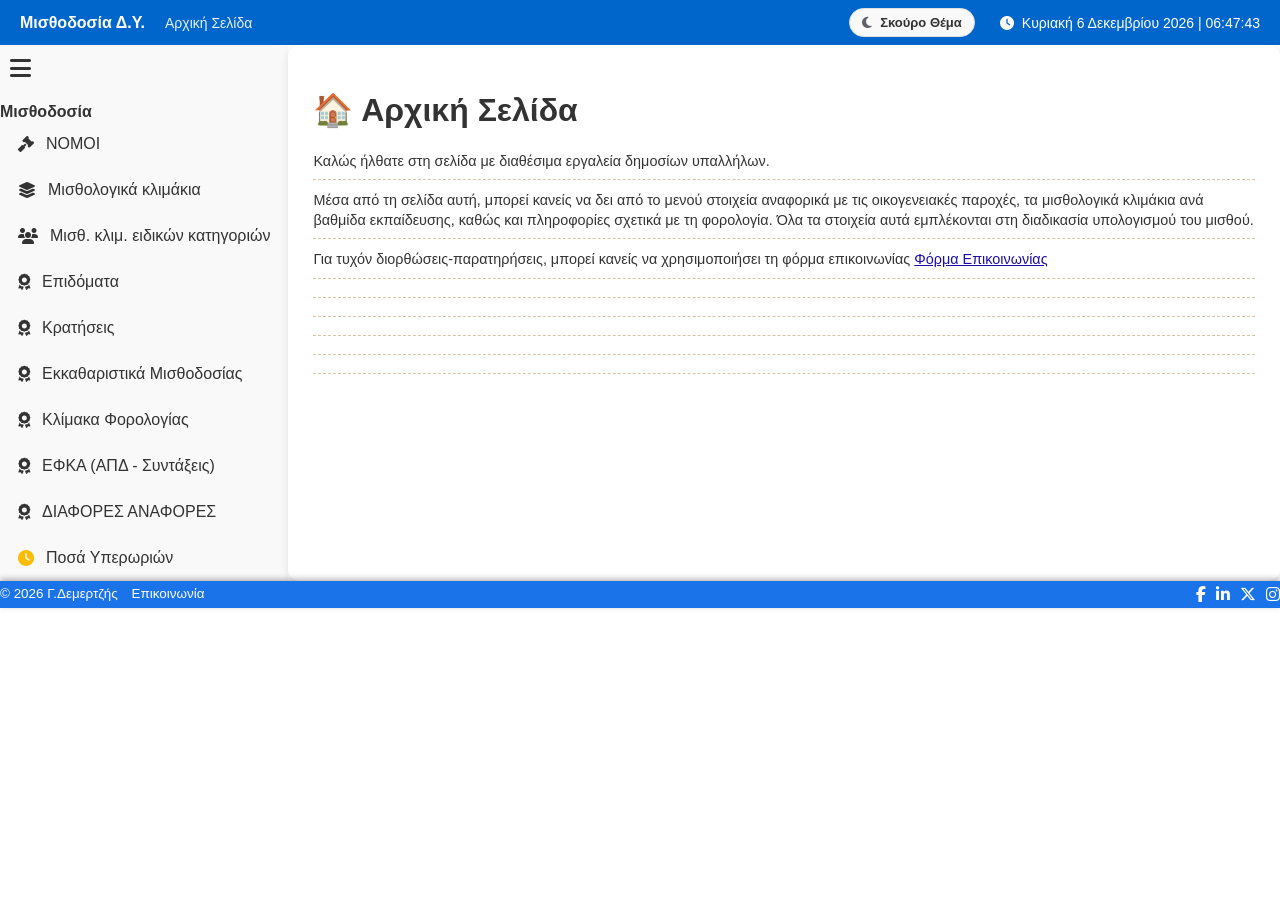
==== commit 6c942f3c: "Update index.html" ====
--- a/index.html
+++ b/index.html
@@ -1353,7 +1353,7 @@
         <div class="menu-section">
             <div class="menu-title">Μισθοδοσία</div>
             
-            <div class="menu-item" id="menu-item-nomoi" onclick="loadPage('Laws.html', this)">
+            <div class="menu-item" id="menu-item-nomoi" onclick="loadPage('laws.html', this)">
                 <i class="fas fa-gavel"></i> <span class="menu-text">ΝΟΜΟΙ</span>
             </div>
 
